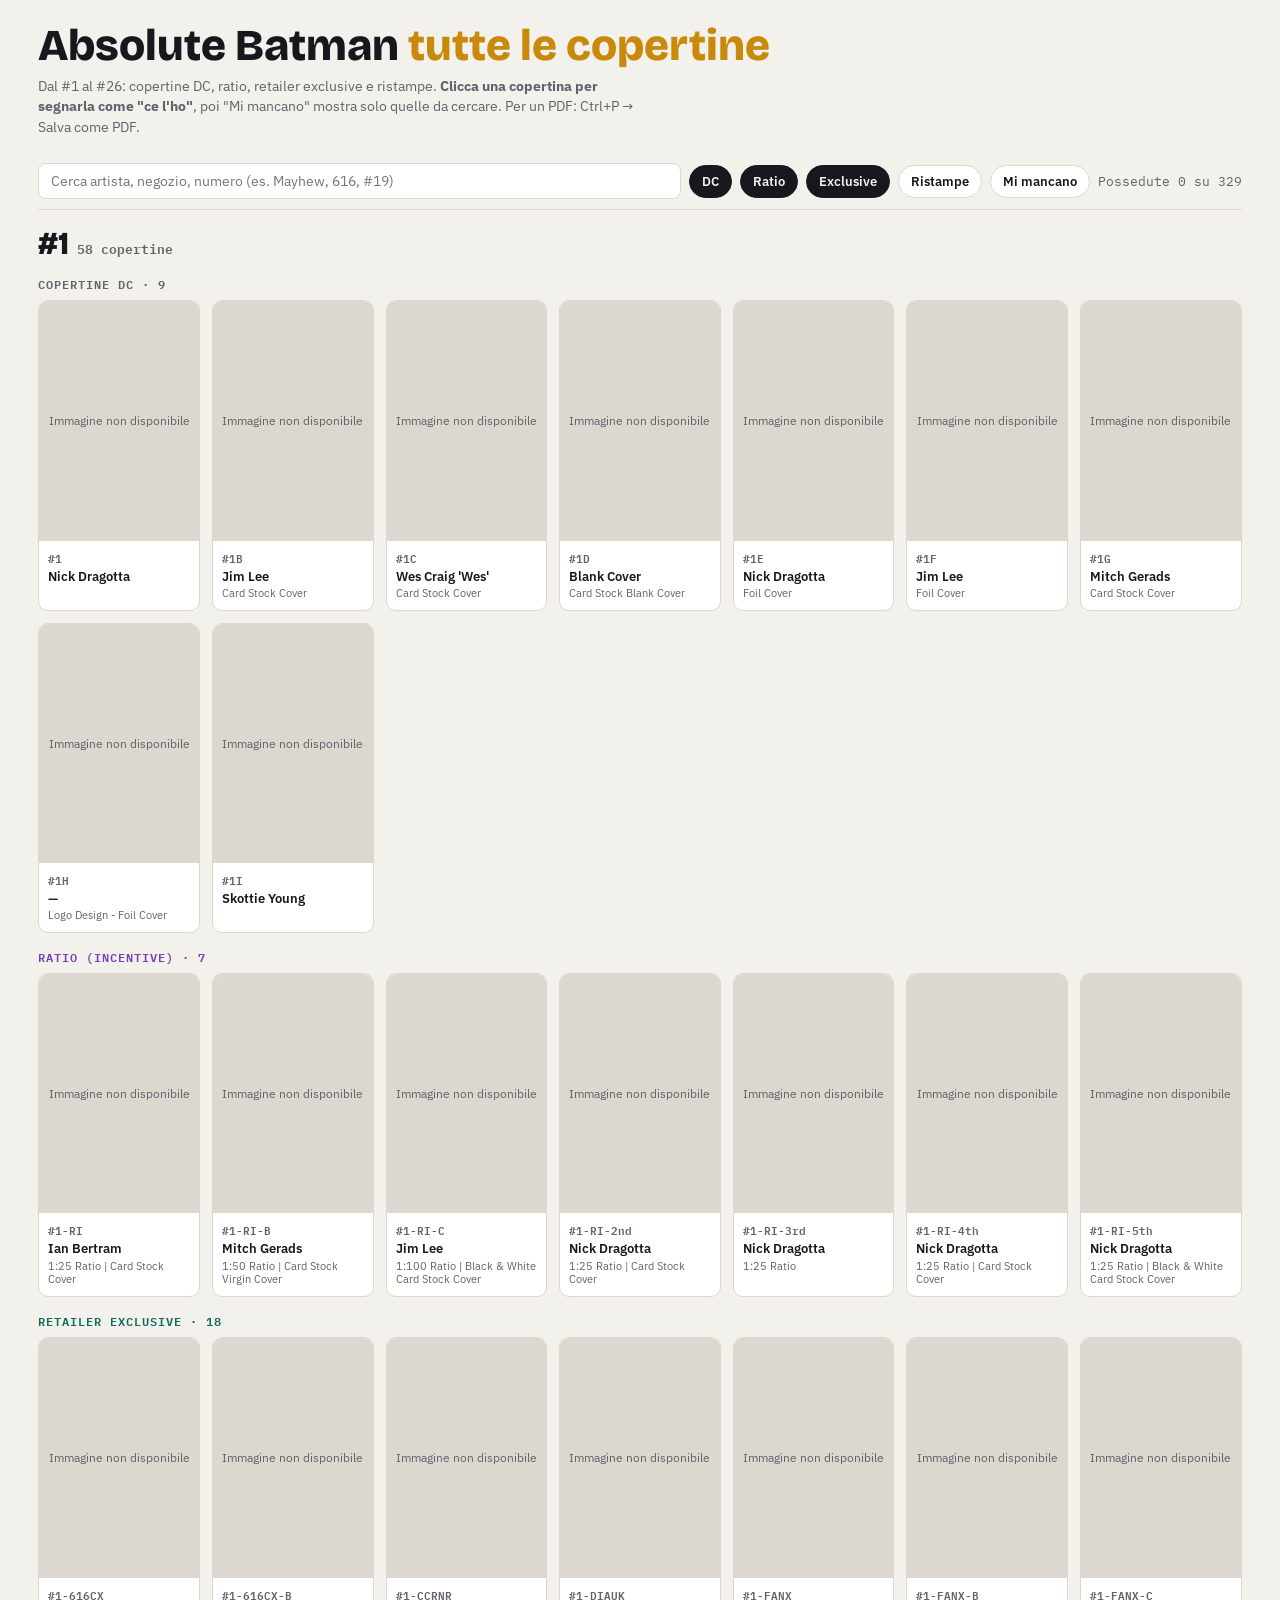
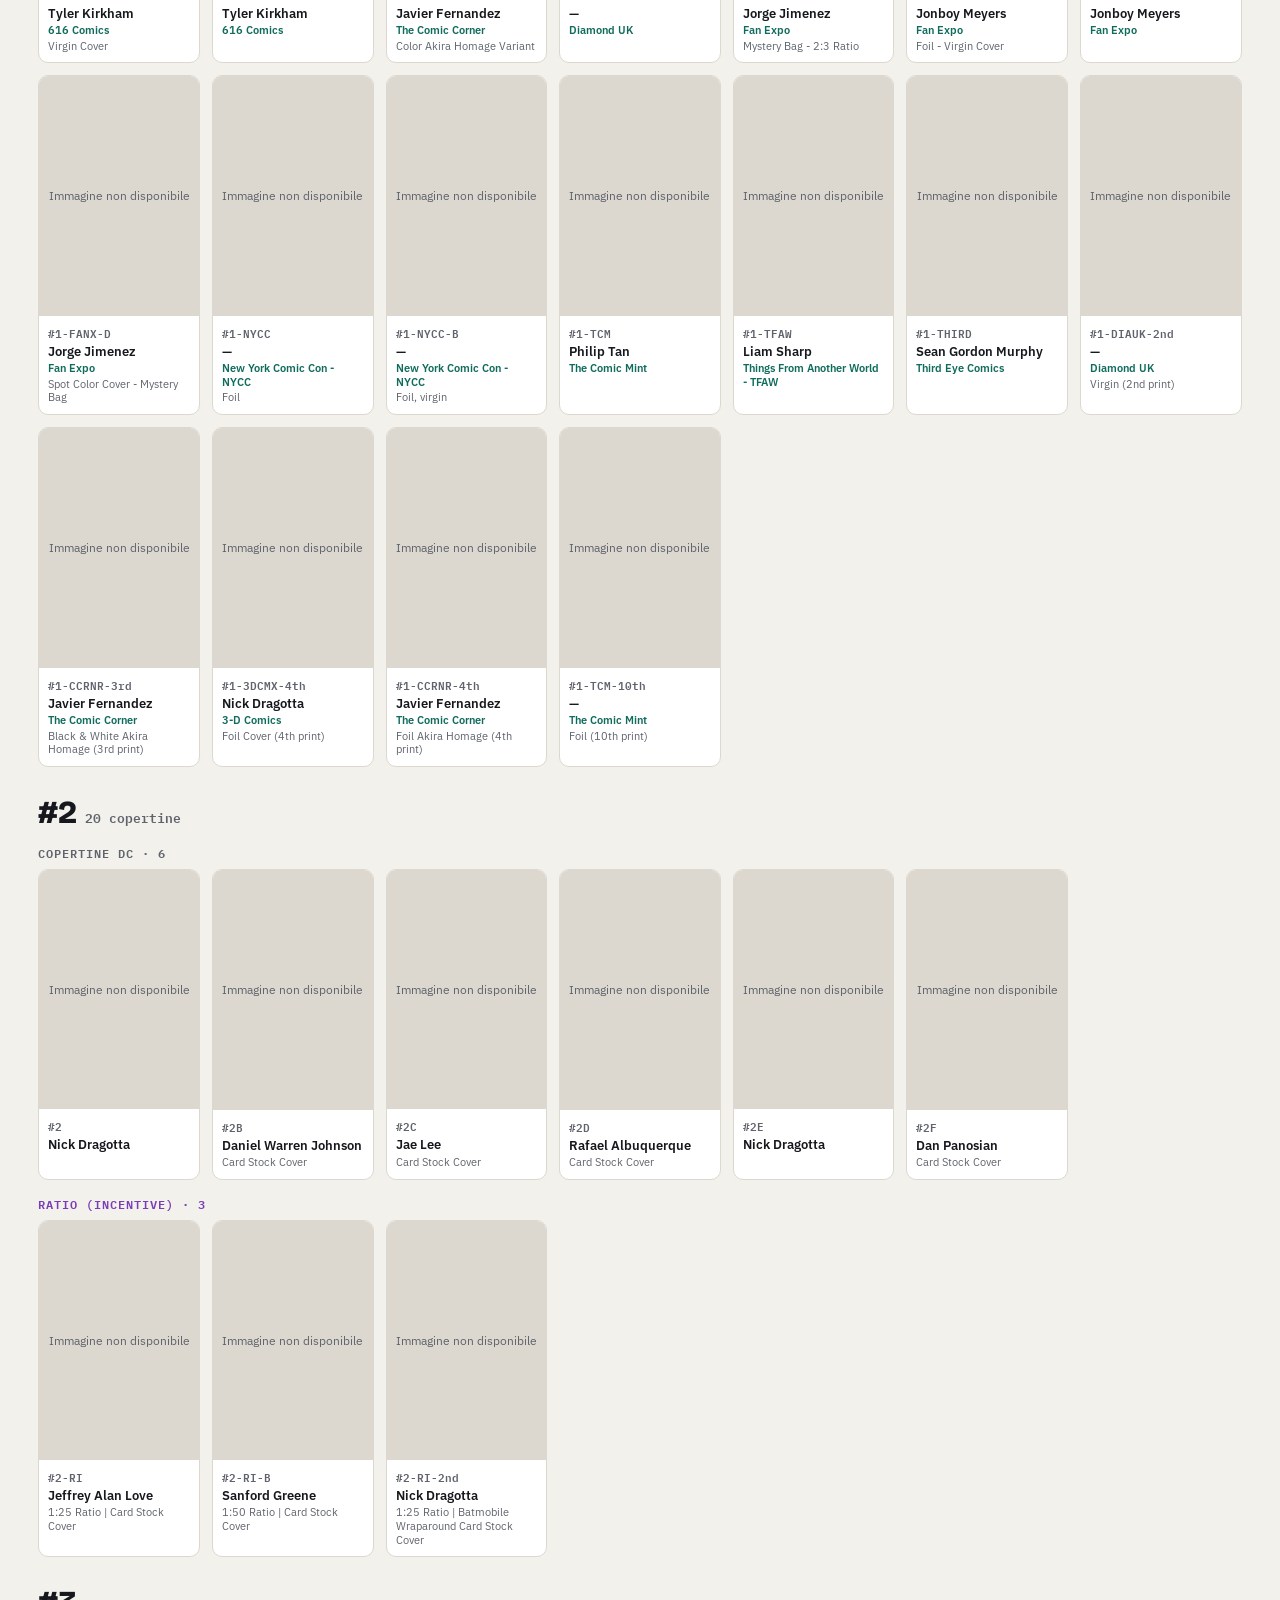
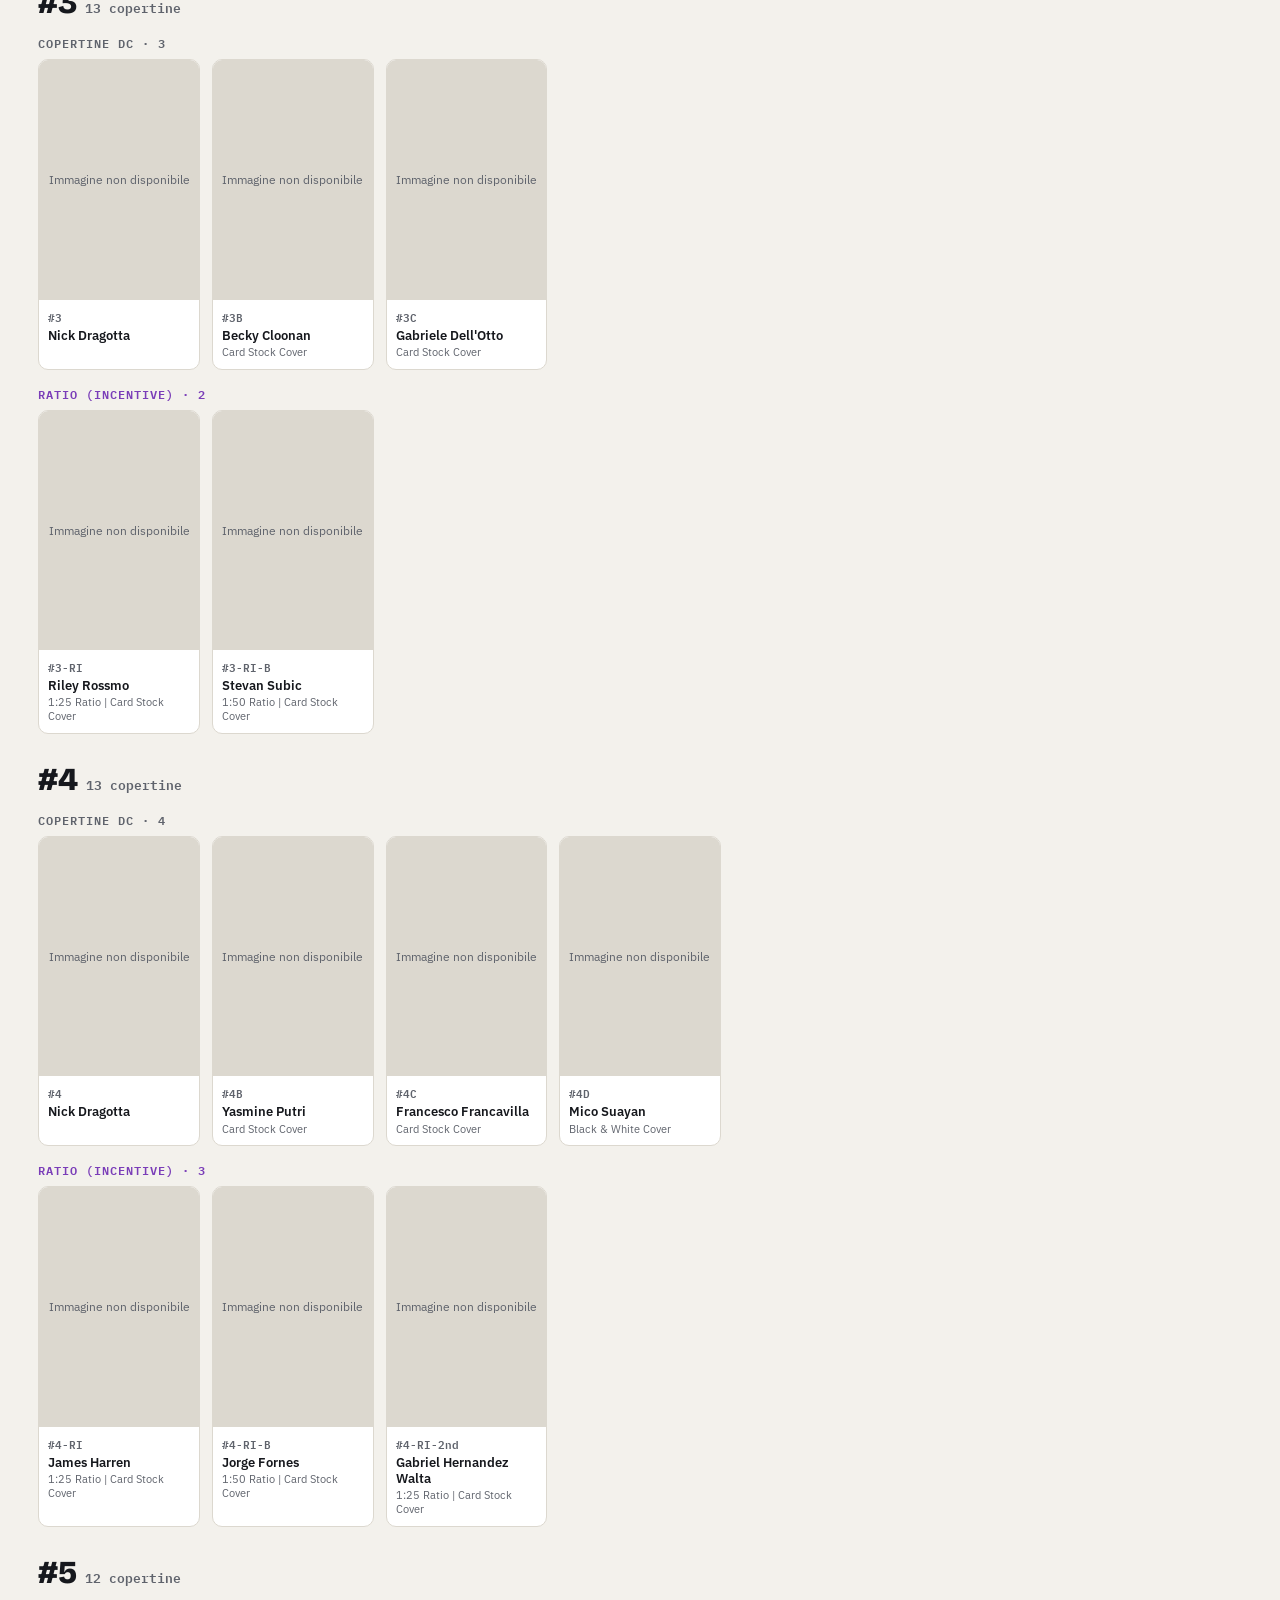
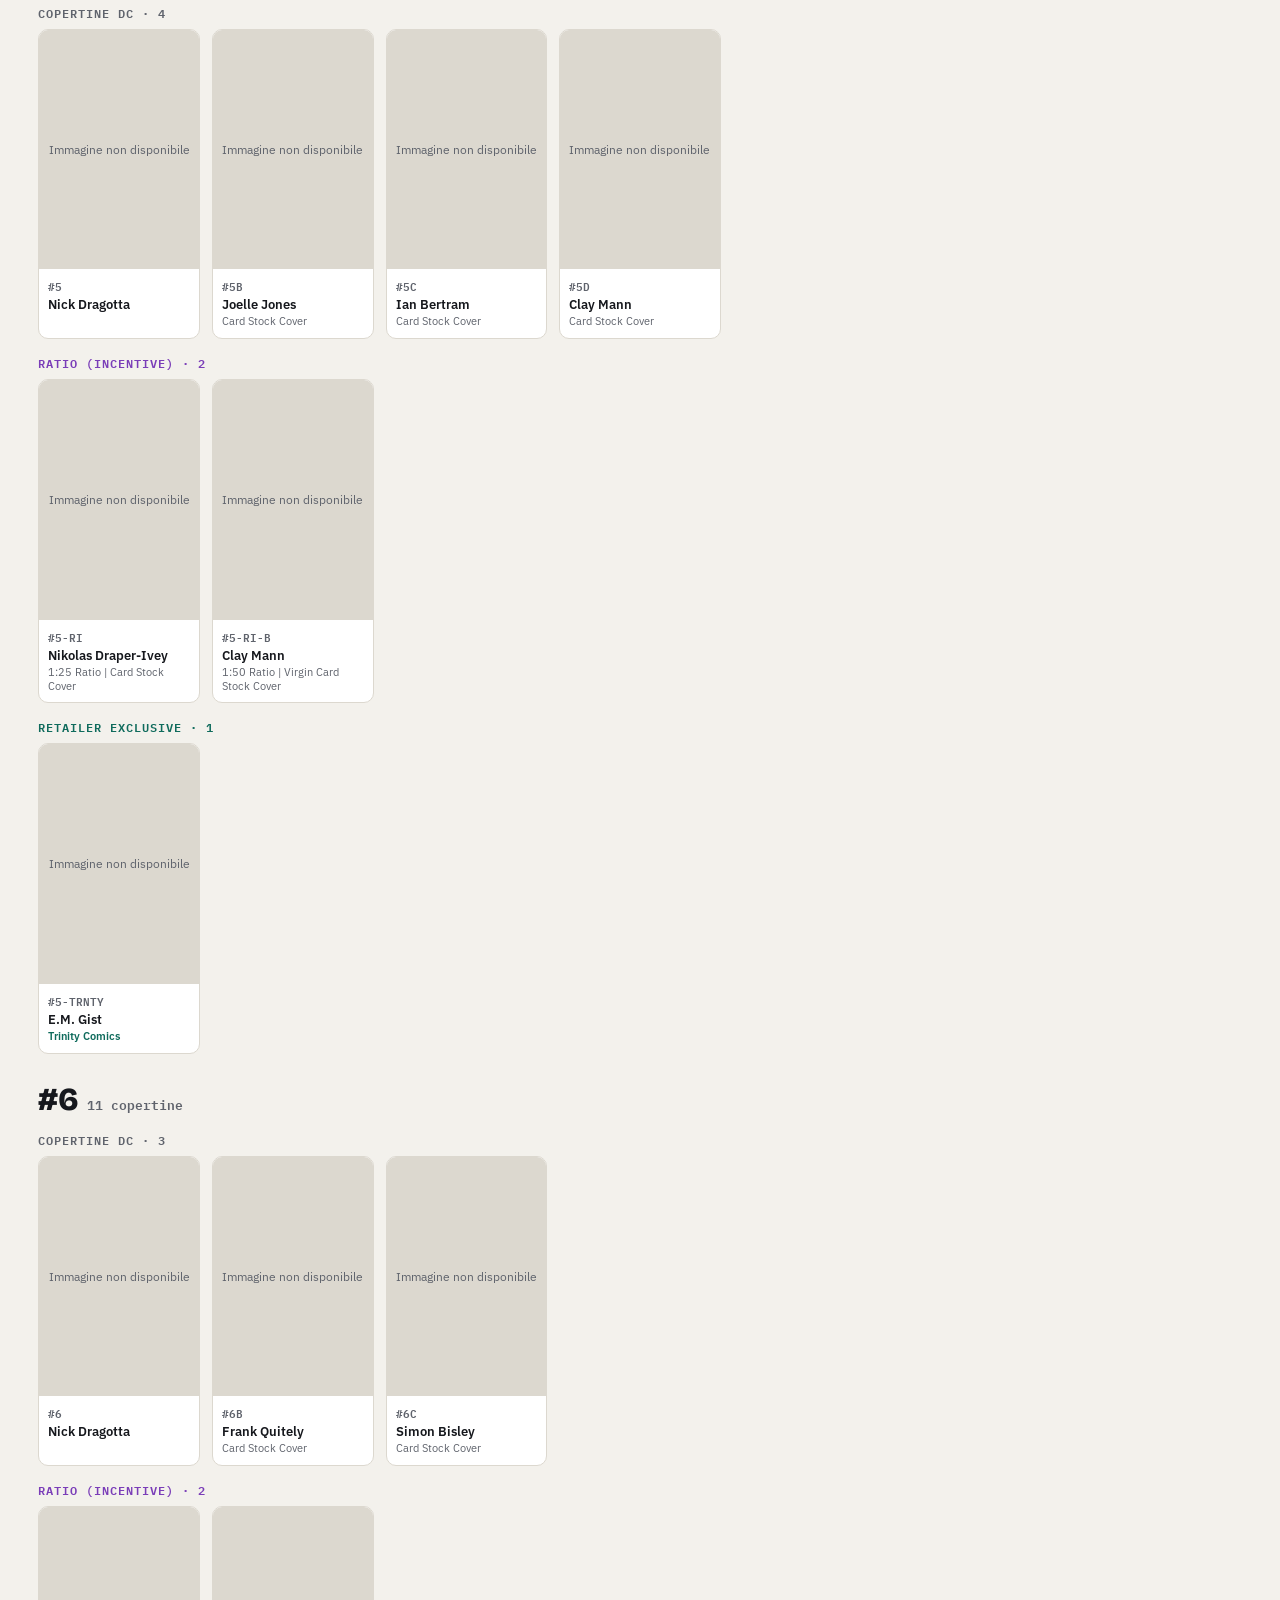
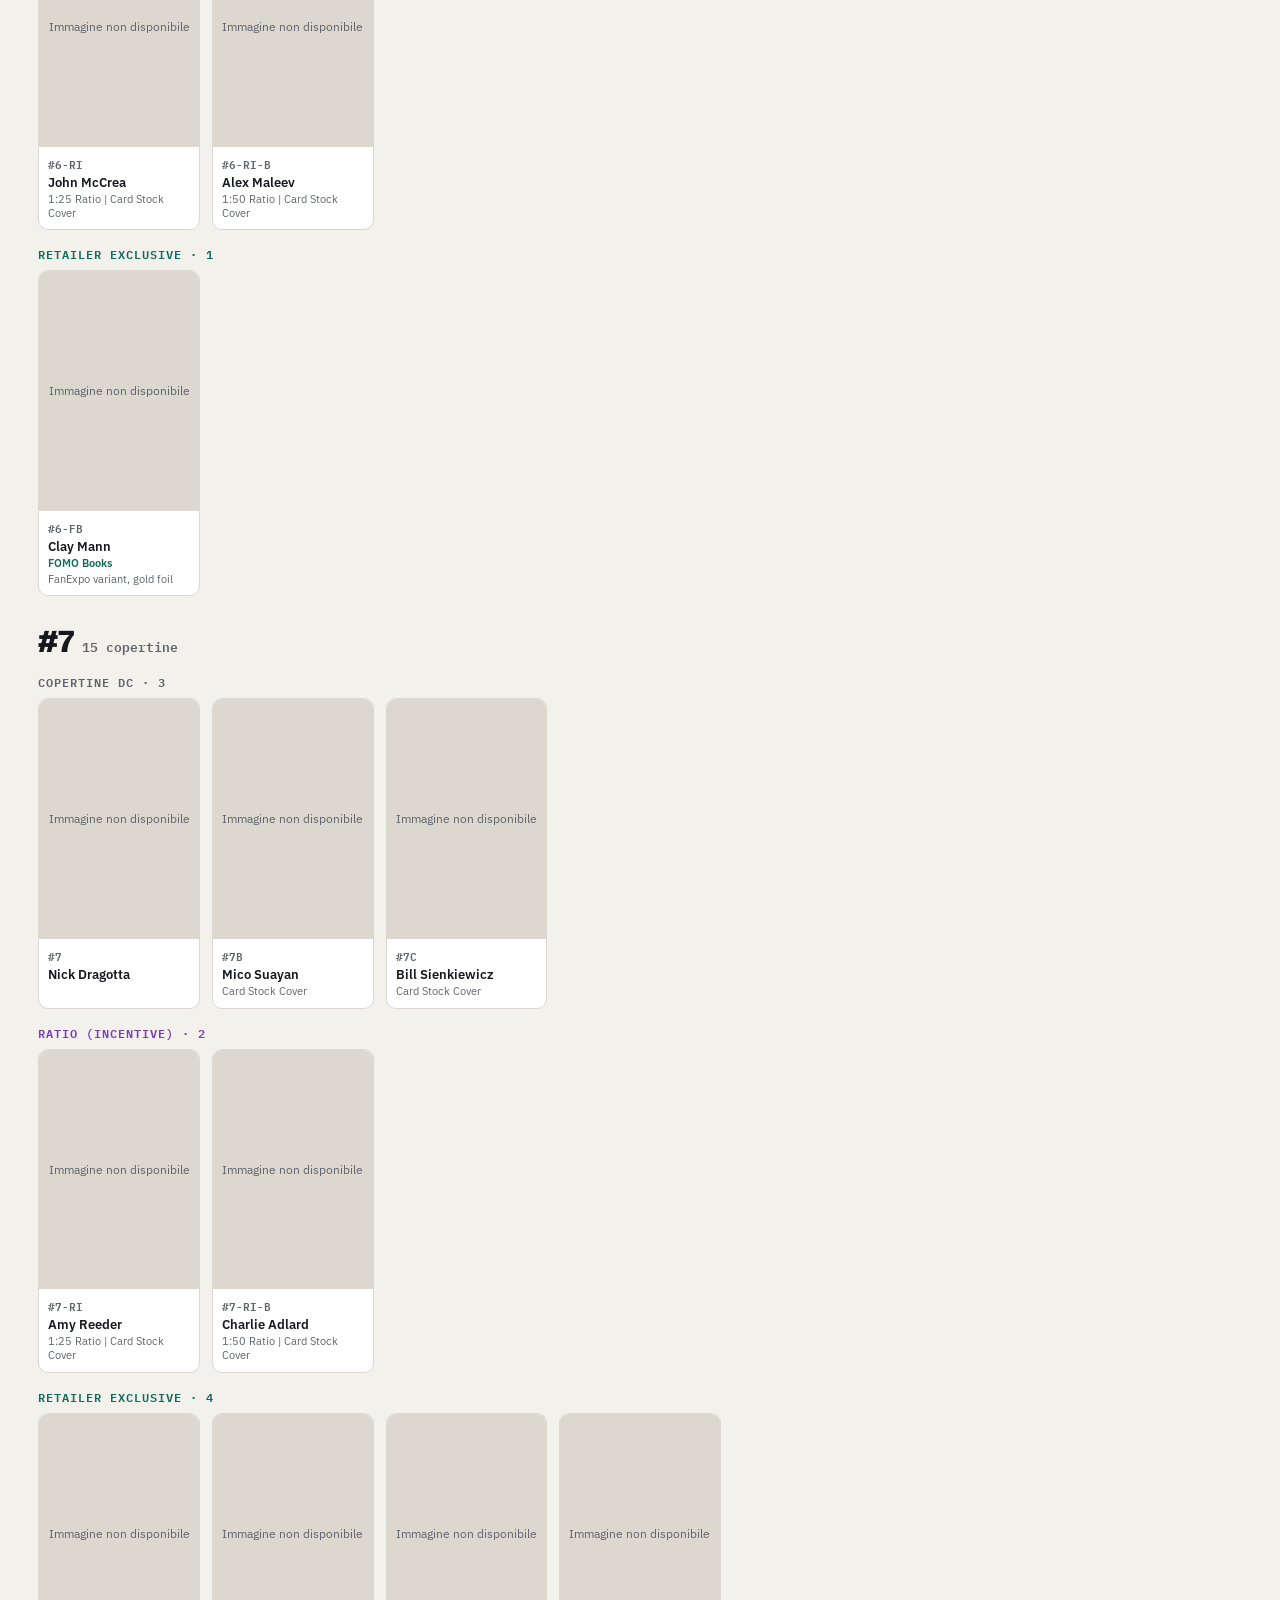
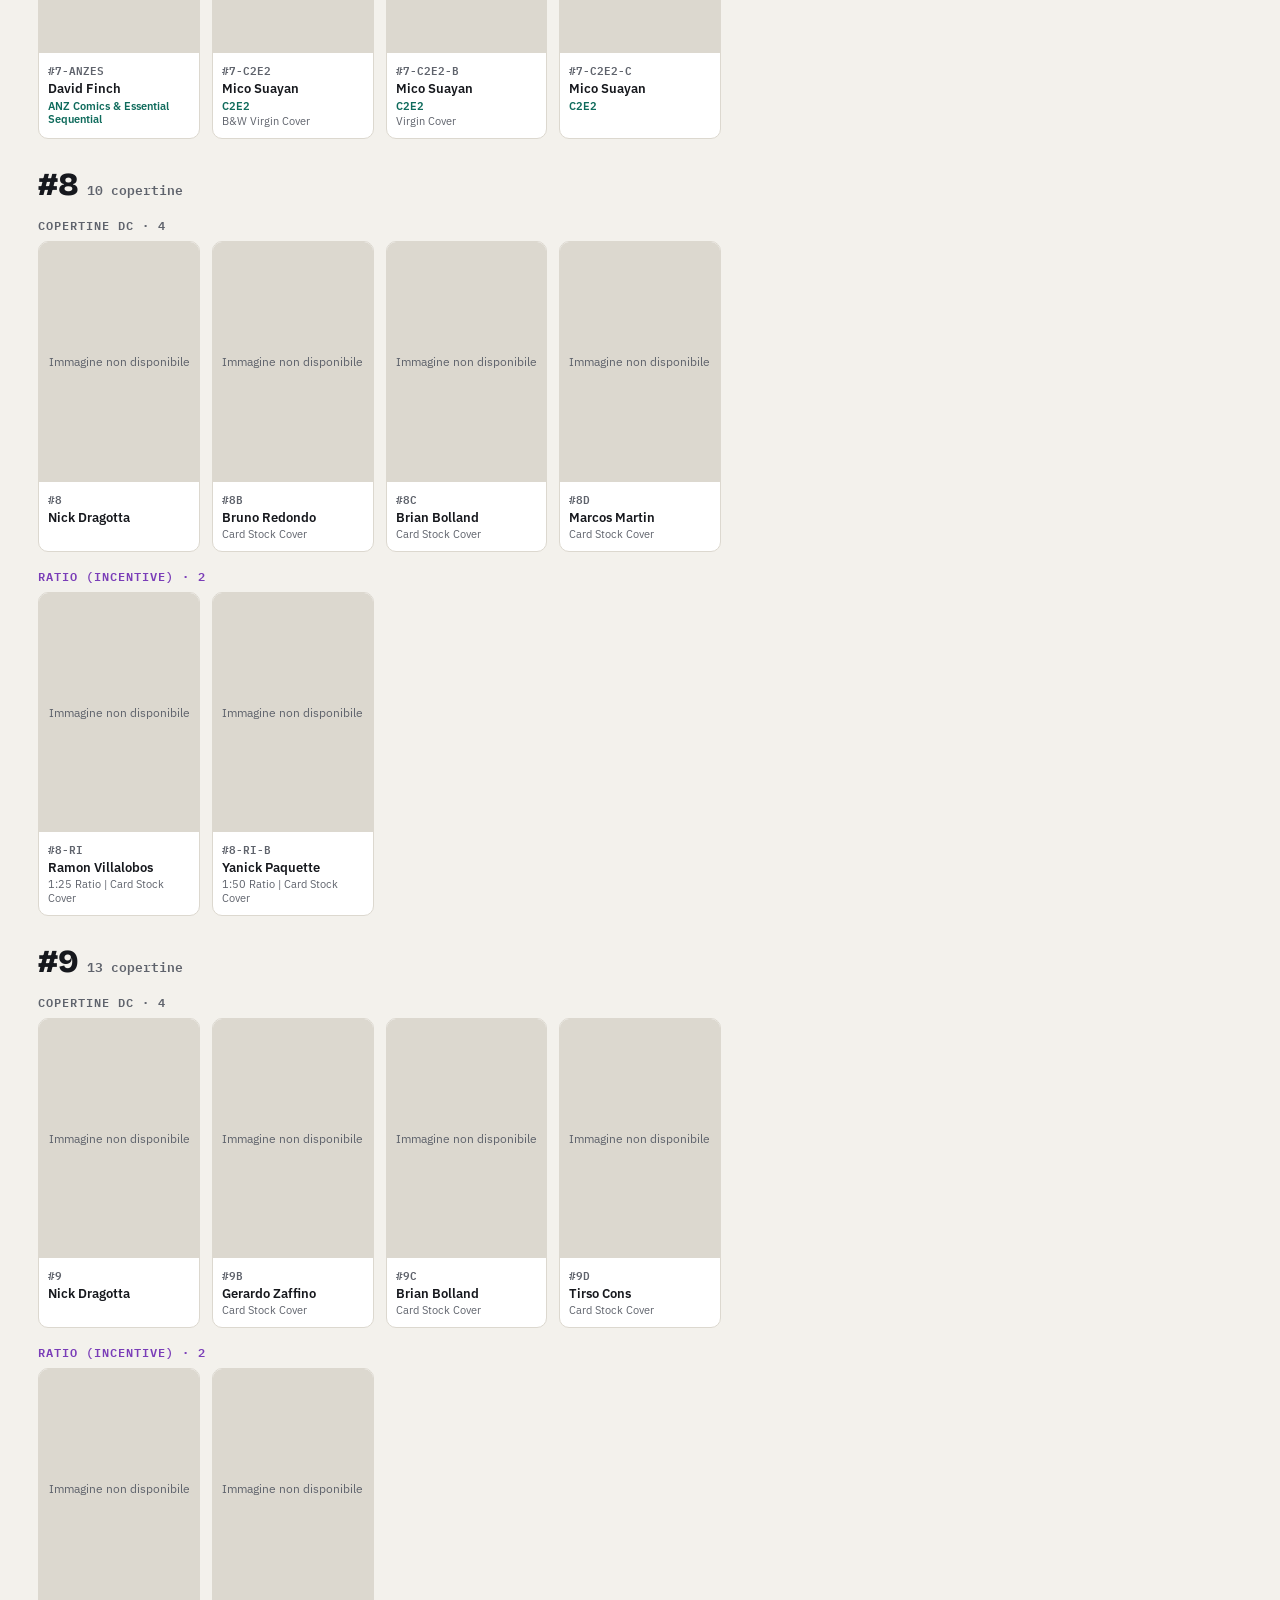
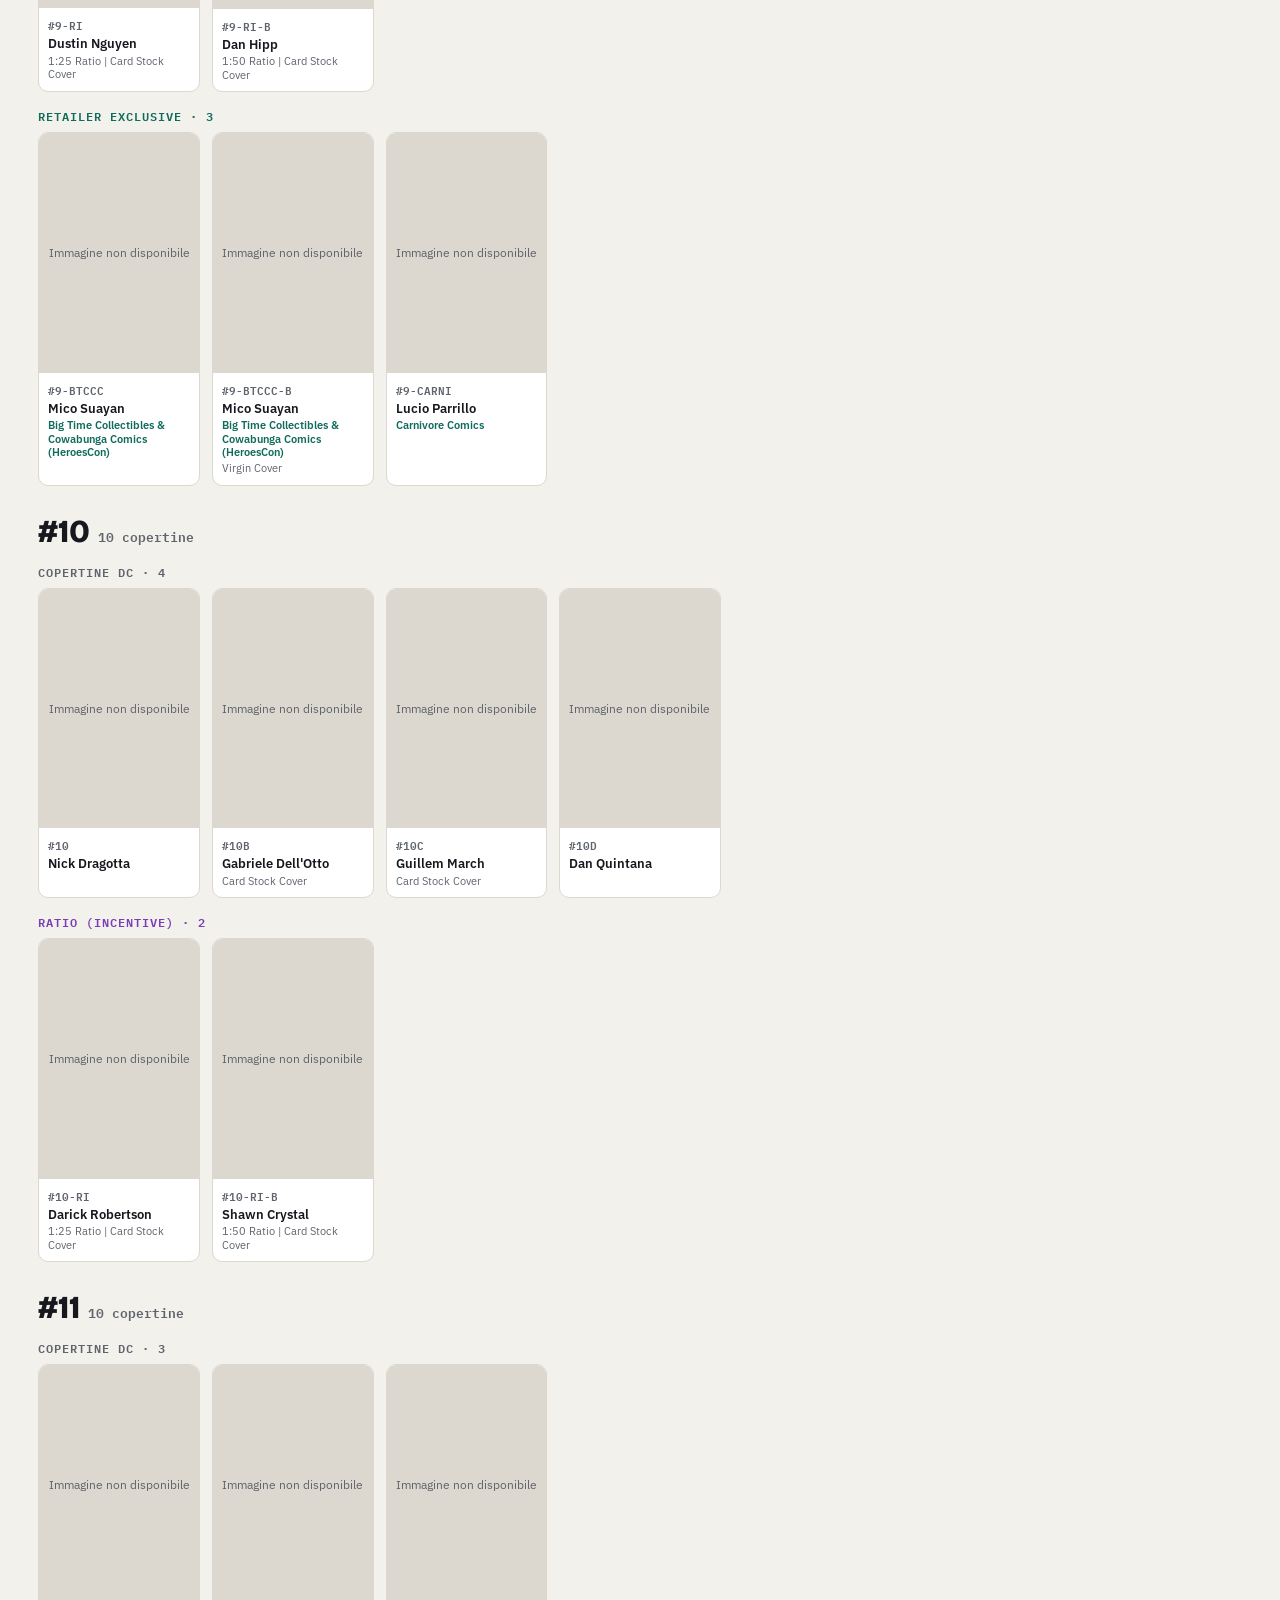
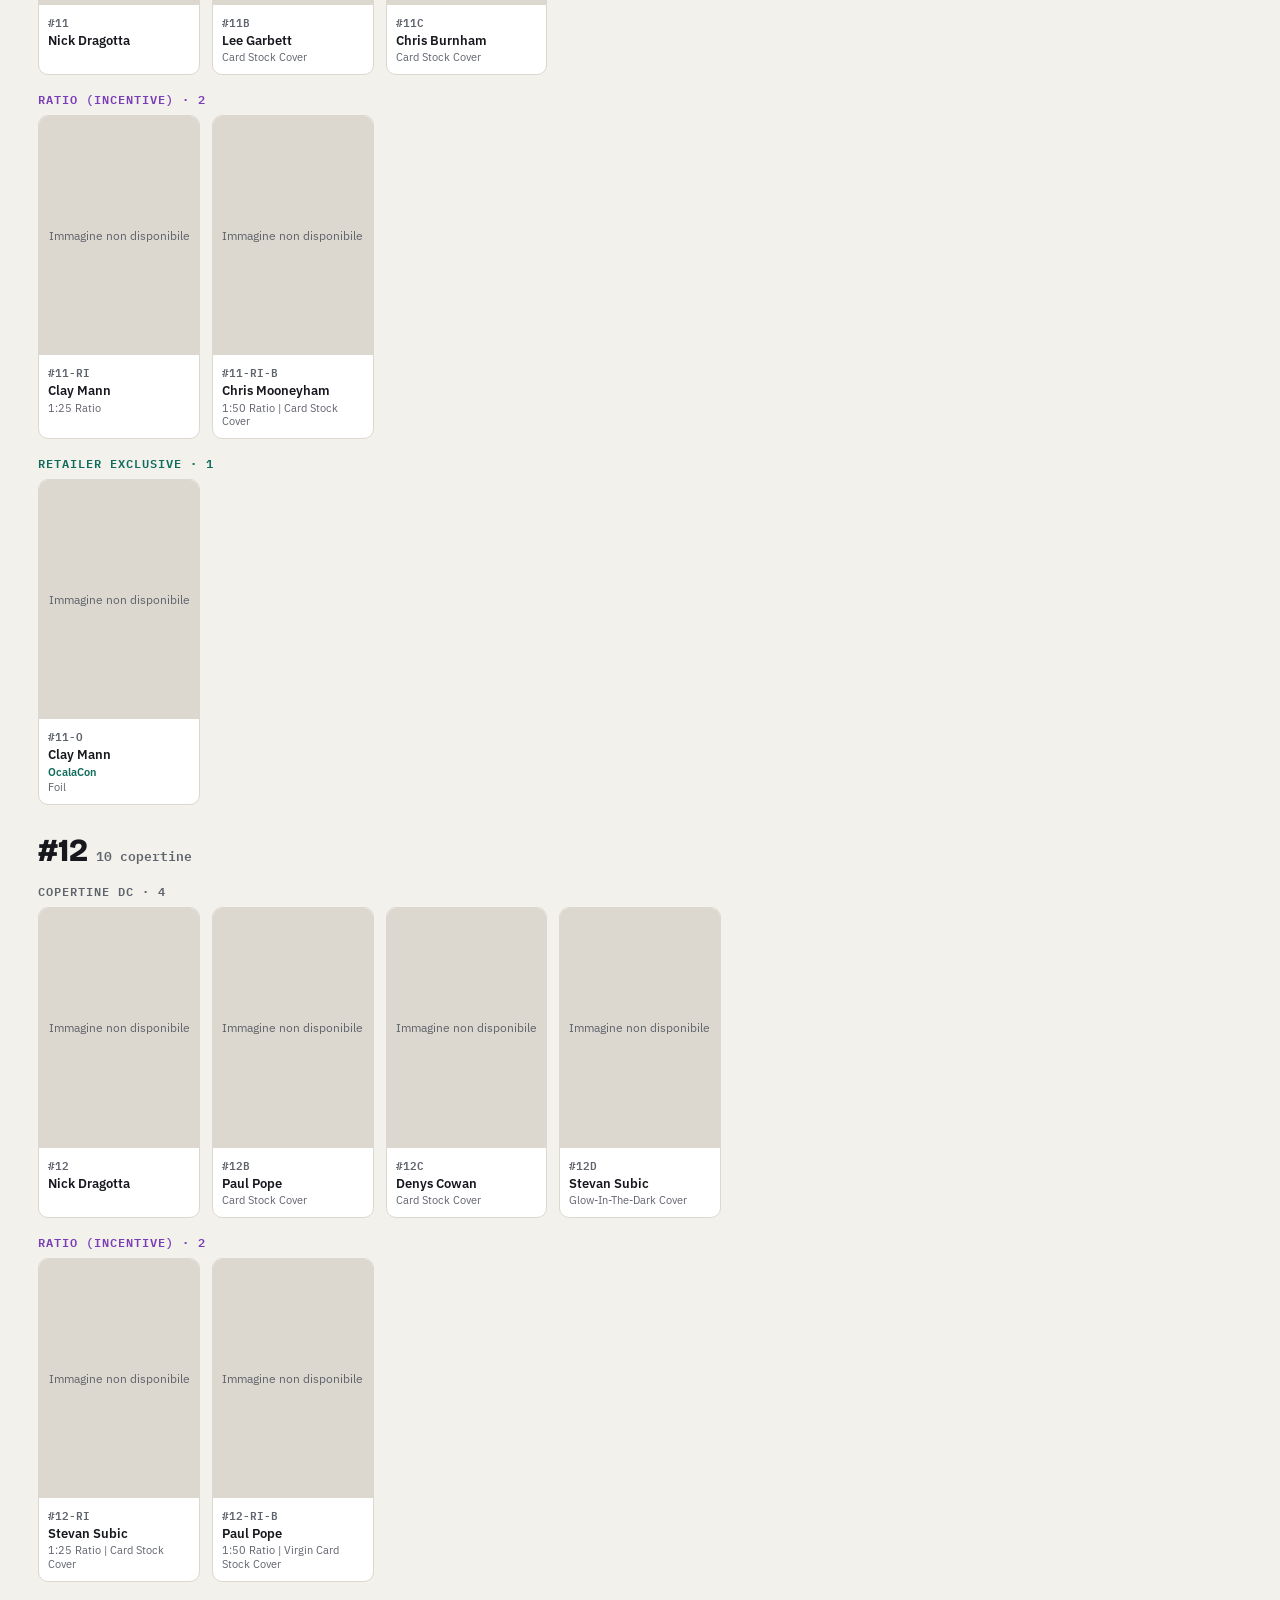
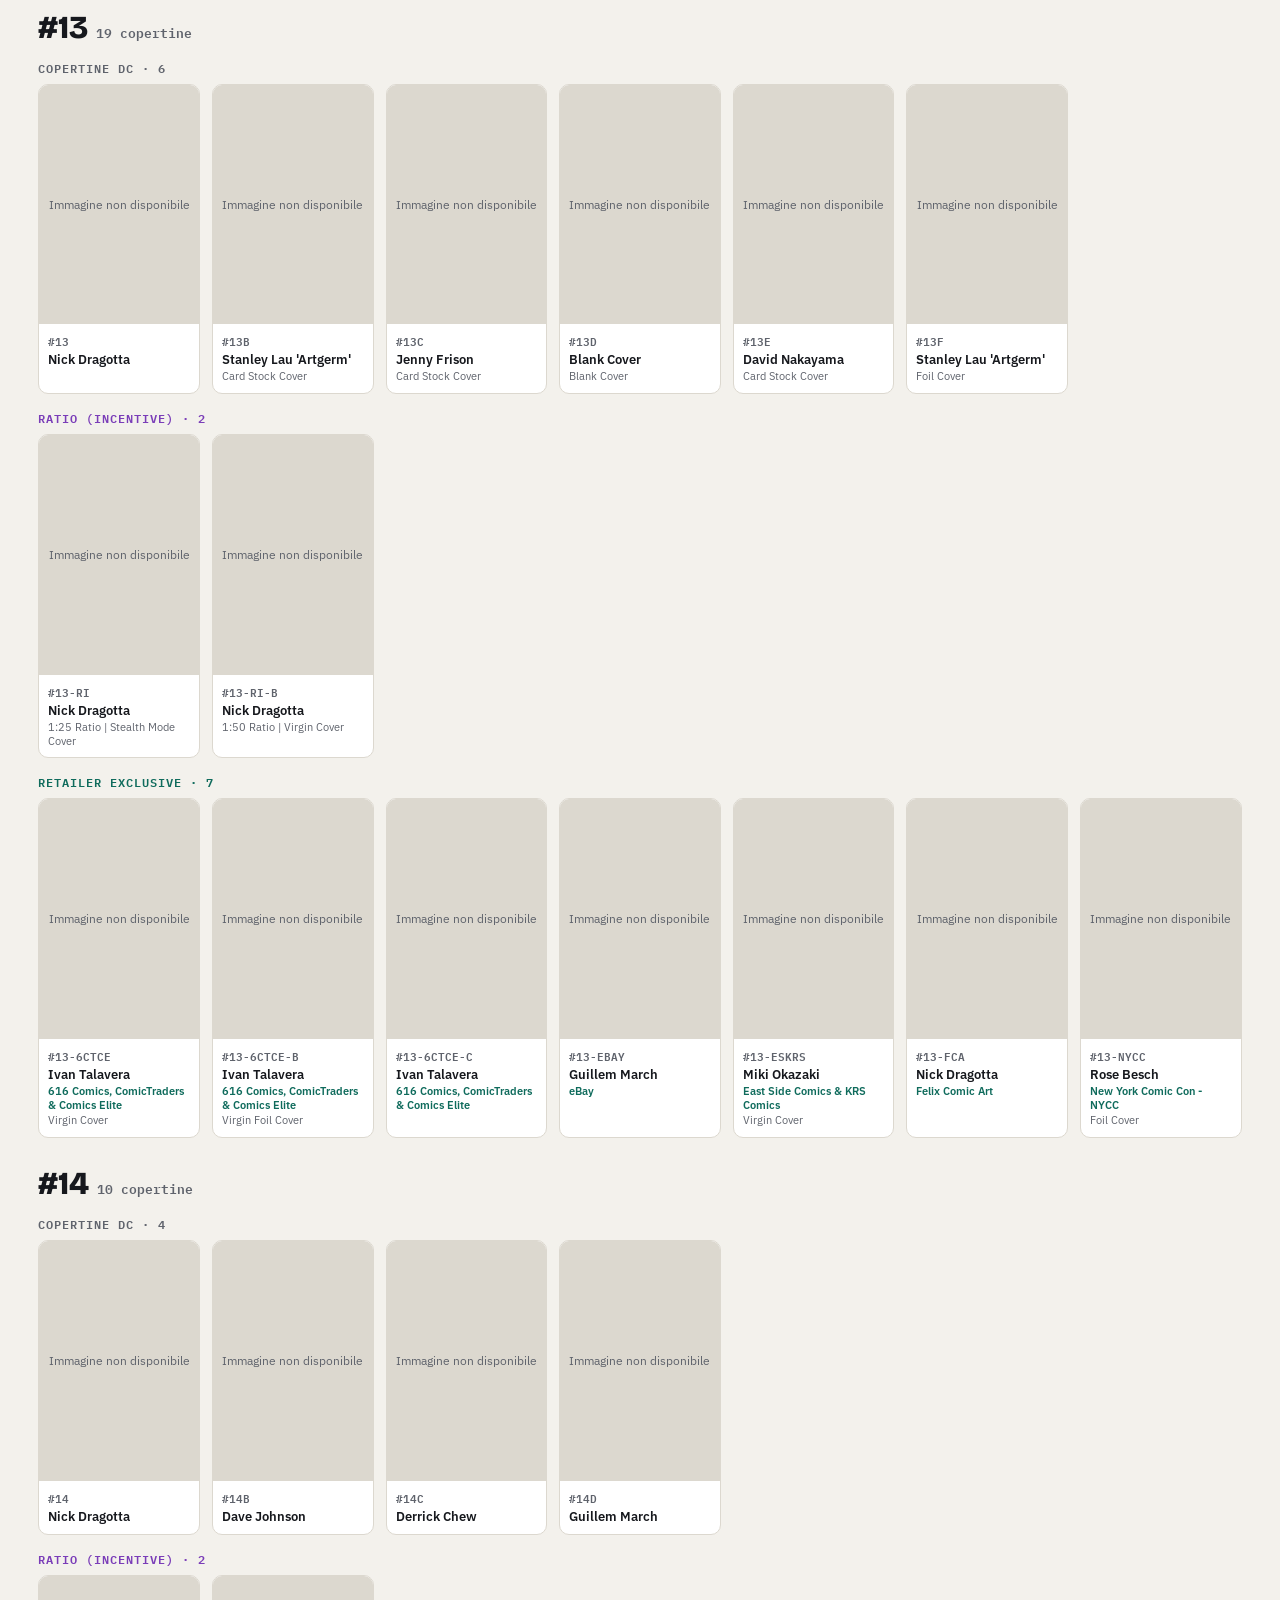
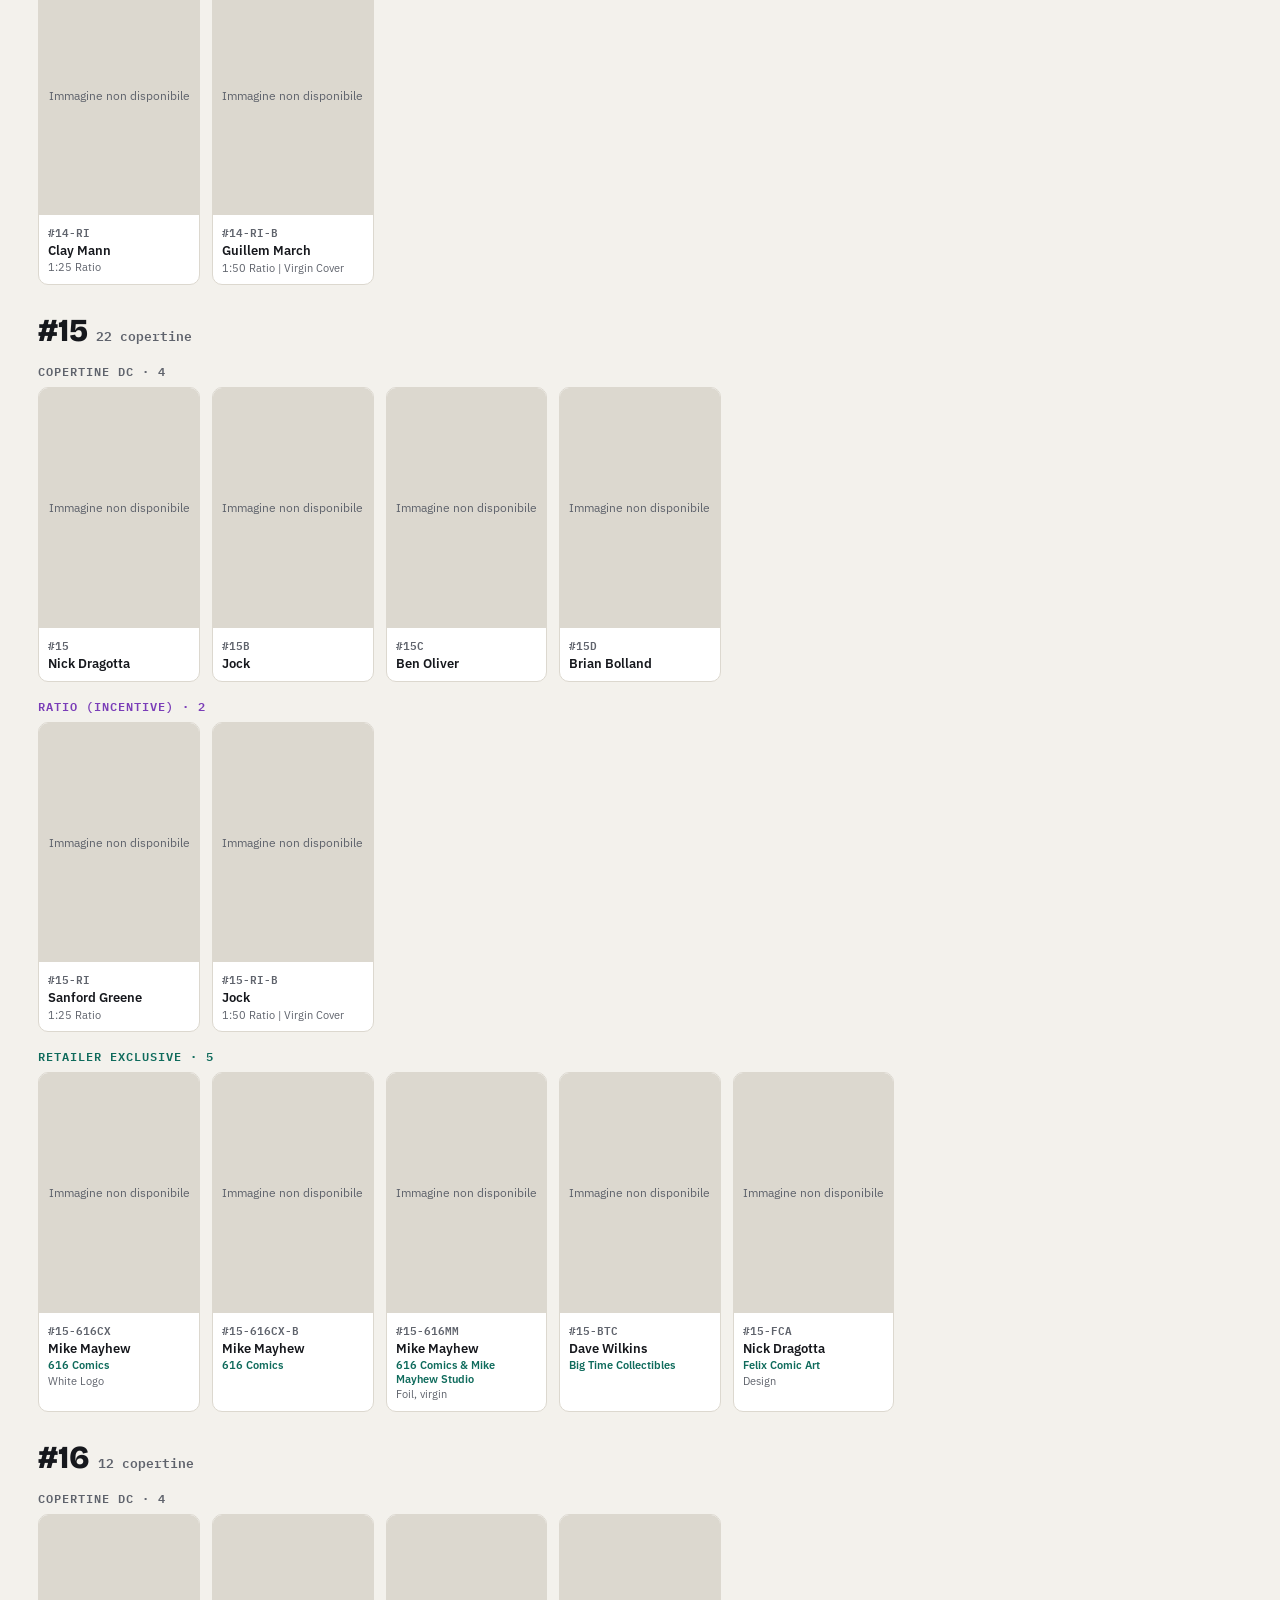
==== absolute-batman/index.html @ 949757ef "Aggiunge checklist copertine Absolute Batman Co-Authored-By: Claude Opus 5.5 <noreply@anthropic.com>" ====
<!doctype html>
<html lang="it">
<head>
<meta charset="utf-8">
<meta name="viewport" content="width=device-width, initial-scale=1">
<meta name="referrer" content="no-referrer">
<meta name="apple-mobile-web-app-capable" content="yes">
<meta name="apple-mobile-web-app-title" content="Absolute Batman">
<title>Absolute Batman – Tutte le copertine</title>
<link rel="stylesheet" href="https://fonts.googleapis.com/css2?family=Bricolage+Grotesque:opsz,wght@12..96,800&family=IBM+Plex+Sans:wght@400;600&family=IBM+Plex+Mono:wght@400;600&display=swap">
<style>
:root{--bg:#f3f1ec;--surface:#fff;--ink:#16181d;--muted:#5f636c;--line:#dcd8cf;--accent:#c98a0b;--ratio:#7a3db8;--excl:#0f6b5c;--ok:#1f8a4c;
 --fd:"Bricolage Grotesque","Arial Black",sans-serif;--fb:"IBM Plex Sans",system-ui,sans-serif;--fm:"IBM Plex Mono",ui-monospace,monospace}
@media (prefers-color-scheme:dark){:root{--bg:#111318;--surface:#1a1d23;--ink:#eceae5;--muted:#9a9ea8;--line:#2b2f37;--accent:#f0b429;--ratio:#c9a3f2;--excl:#5fd0bb;--ok:#4cc985;color-scheme:dark}}
*{box-sizing:border-box}
body{margin:0;background:var(--bg);color:var(--ink);font:14px/1.45 var(--fb);padding:24px max(16px,3vw) 60px}
header,.bar,main,footer{max-width:1280px;margin-left:auto;margin-right:auto}
h1{font:800 clamp(28px,5vw,44px)/1 var(--fd);margin:0 0 8px}
h1 span{color:var(--accent)}
.sub{color:var(--muted);margin:0 0 16px;max-width:75ch}
.bar{position:sticky;top:0;z-index:5;background:var(--bg);padding:10px 0;display:flex;flex-wrap:wrap;gap:8px;align-items:center;border-bottom:1px solid var(--line);margin-bottom:18px}
.bar button{font:600 13px var(--fb);padding:7px 12px;border-radius:999px;border:1px solid var(--line);background:var(--surface);color:var(--ink);cursor:pointer}
.bar button[aria-pressed=true]{background:var(--ink);color:var(--bg);border-color:var(--ink)}
.bar input{flex:1 1 180px;min-width:0;font:inherit;padding:7px 12px;border:1px solid var(--line);border-radius:8px;background:var(--surface);color:var(--ink)}
.bar select{font:inherit;padding:7px 10px;border:1px solid var(--line);border-radius:8px;background:var(--surface);color:var(--ink)}
.prog{margin-left:auto;font:13px var(--fm);color:var(--muted);font-variant-numeric:tabular-nums}
main{display:flex;flex-direction:column;gap:30px}
.issue>h2{margin:0 0 10px;font:800 32px/1 var(--fd)}
.issue>h2 small{font:600 13px var(--fm);color:var(--muted);margin-left:8px}
.grp{margin:14px 0 6px;font:600 12px var(--fm);letter-spacing:.08em;text-transform:uppercase;color:var(--muted)}
.grp.E{color:var(--excl)}.grp.R{color:var(--ratio)}
.grid{display:grid;grid-template-columns:repeat(auto-fill,minmax(140px,1fr));gap:12px}
.card{background:var(--surface);border:1px solid var(--line);border-radius:10px;overflow:hidden;display:flex;flex-direction:column;cursor:pointer;position:relative}
.card .img{aspect-ratio:2/3;background:var(--line);display:flex;align-items:center;justify-content:center;color:var(--muted);font-size:12px;text-align:center;padding:6px}
.card .img img{width:100%;height:100%;object-fit:cover;display:block}
.card .img:has(img){padding:0}
.cap{padding:7px 9px 9px;display:flex;flex-direction:column;gap:2px}
.code{font:600 11px var(--fm);color:var(--muted)}
.a{font-weight:600;font-size:13px;line-height:1.25}
.s{font-size:11px;color:var(--excl);font-weight:600;line-height:1.25}
.k{font-size:11px;color:var(--muted);line-height:1.25}
.card.own{outline:3px solid var(--ok);outline-offset:-3px}
.card.own::after{content:"✓ CE L'HO";position:absolute;top:8px;left:8px;background:var(--ok);color:#fff;font:600 10px var(--fm);padding:3px 6px;border-radius:4px}
.hide{display:none!important}
footer{margin-top:30px;color:var(--muted);font-size:12px}
@media print{:root{--bg:#fff;--surface:#fff;--ink:#000;--muted:#555;--line:#ccc}.bar{display:none}.grid{grid-template-columns:repeat(6,1fr)}.card{break-inside:avoid}}
</style>
</head>
<body>
<header>
 <h1>Absolute Batman <span>tutte le copertine</span></h1>
 <p class="sub">Dal #1 al #26: copertine DC, ratio, retailer exclusive e ristampe. <b>Clicca una copertina per segnarla come "ce l'ho"</b>, poi "Mi mancano" mostra solo quelle da cercare. Per un PDF: Ctrl+P → Salva come PDF.</p>
</header>
<div class="bar">
 <input id="q" type="search" placeholder="Cerca artista, negozio, numero (es. Mayhew, 616, #19)">
 <button data-g="D" aria-pressed="true">DC</button>
 <button data-g="R" aria-pressed="true">Ratio</button>
 <button data-g="E" aria-pressed="true">Exclusive</button>
 <button data-g="P" aria-pressed="false">Ristampe</button>
 <button id="fm" aria-pressed="false">Mi mancano</button>
 <span class="prog" id="prog"></span>
</div>
<main id="list"></main>
<footer>Fonte: ComicsPriceGuide.com (immagini e dati, #1–#25) e Comicade (#26). Aggiornato al 13 novembre 2026. Le immagini si caricano da internet. Il database non è completo: alcune exclusive recenti (soprattutto #23–#25) non sono ancora catalogate.</footer>
<script>
// [numero, codice, gruppo D/R/E/P, tipo, artista, negozio, immagine]
const D=[[1, "1", "D", "", "Nick Dragotta", "", "https://www.comicspriceguide.com/image/piqqmt/piwpmpr"], [1, "1B", "D", "Card Stock Cover", "Jim Lee", "", "https://www.comicspriceguide.com/image/piqqmt/piwpmpt"], [1, "1C", "D", "Card Stock Cover", "Wes Craig 'Wes'", "", "https://www.comicspriceguide.com/image/piqqmt/piwpmpu"], [1, "1D", "D", "Card Stock Blank Cover", "Blank Cover", "", "https://www.comicspriceguide.com/image/piqqmt/piwpmsp"], [1, "1E", "D", "Foil Cover", "Nick Dragotta", "", "https://www.comicspriceguide.com/image/piqqmt/piwpmsr"], [1, "1F", "D", "Foil Cover", "Jim Lee", "", "https://www.comicspriceguide.com/image/piqqmt/piwpmss"], [1, "1G", "D", "Card Stock Cover", "Mitch Gerads", "", "https://www.comicspriceguide.com/image/piqqmt/piwpmpw"], [1, "1H", "D", "Logo Design - Foil Cover", "", "", "https://www.comicspriceguide.com/image/piqqmt/piwpmpv"], [1, "1I", "D", "", "Skottie Young", "", "https://www.comicspriceguide.com/image/piqqmt/pnpyhpt"], [1, "1-2nd", "P", "", "Nick Dragotta", "", "https://www.comicspriceguide.com/image/piqqmt/piwrmpx"], [1, "1-2nd-B", "P", "Card Stock Cover", "Mike Deodato Jr.", "", "https://www.comicspriceguide.com/image/piqqmt/piwrmsq"], [1, "1-2nd-C", "P", "Foil Cover", "Nick Dragotta", "", "https://www.comicspriceguide.com/image/piqqmt/piwrmsp"], [1, "1-3rd", "P", "", "Nick Dragotta", "", "https://www.comicspriceguide.com/image/piqqmt/piwwotp"], [1, "1-3rd-B", "P", "Card Stock Cover", "Jerome Opena", "", "https://www.comicspriceguide.com/image/piqqmt/piwwots"], [1, "1-3rd-C", "P", "Foil Cover", "Nick Dragotta", "", "https://www.comicspriceguide.com/image/piqqmt/piwwotr"], [1, "1-4th", "P", "", "Nick Dragotta", "", "https://www.comicspriceguide.com/image/piqqmt/piwyovr"], [1, "1-4th-B", "P", "Card Stock Cover", "Simone Di Meo", "", "https://www.comicspriceguide.com/image/piqqmt/piwyovu"], [1, "1-4th-C", "P", "Blank Card Stock Cover", "Blank Cover", "", "https://www.comicspriceguide.com/image/piqqmt/piwyovt"], [1, "1-4th-D", "P", "Foil Cover", "Nick Dragotta", "", "https://www.comicspriceguide.com/image/piqqmt/piwyovw"], [1, "1-5th", "P", "", "Jim Lee", "", "https://www.comicspriceguide.com/image/piqqmt/pivqhpy"], [1, "1-6th", "P", "", "Nick Dragotta", "", "https://www.comicspriceguide.com/image/piqqmt/pivvjqq"], [1, "1-6th-B", "P", "Card Stock Cover", "Dan Mora", "", "https://www.comicspriceguide.com/image/piqqmt/pivvjqp"], [1, "1-6th-C", "P", "Foil Cover", "Dan Mora", "", "https://www.comicspriceguide.com/image/piqqmt/pivvjqs"], [1, "1-7th", "P", "", "Nick Dragotta", "", "https://www.comicspriceguide.com/image/piqqmt/piypbpp"], [1, "1-7th-B", "P", "Connecting Card Stock Cover", "Mark Spears", "", "https://www.comicspriceguide.com/image/piqqmt/piypbps"], [1, "1-7th-C", "P", "Connecting Foil Cover", "Mark Spears", "", "https://www.comicspriceguide.com/image/piqqmt/piypbpr"], [1, "1-8th", "P", "", "Jae Lee", "", "https://www.comicspriceguide.com/image/piqqmt/piyykqt"], [1, "1-9th", "P", "", "Nick Dragotta", "", "https://www.comicspriceguide.com/image/piqqmt/pixsntp"], [1, "1-10th", "P", "", "Nick Dragotta", "", "https://www.comicspriceguide.com/image/piqqmt/pnqpixt"], [1, "1-10th-B", "P", "", "InHyuk Lee", "", "https://www.comicspriceguide.com/image/piqqmt/pnqpixw"], [1, "1-10th-C", "P", "Foil Cover", "InHyuk Lee", "", "https://www.comicspriceguide.com/image/piqqmt/pnqpixv"], [1, "1-11th", "P", "", "Nick Dragotta", "", "https://www.comicspriceguide.com/image/piqqmt/pnqubpr"], [1, "1-12th", "P", "", "Nick Dragotta", "", "https://www.comicspriceguide.com/image/piqqmt/pnpycyq"], [1, "1-RI", "R", "1:25 Ratio | Card Stock Cover", "Ian Bertram", "", "https://www.comicspriceguide.com/image/piqqmt/piwpmpy"], [1, "1-RI-B", "R", "1:50 Ratio | Card Stock Virgin Cover", "Mitch Gerads", "", "https://www.comicspriceguide.com/image/piqqmt/piwpmpx"], [1, "1-RI-C", "R", "1:100 Ratio | Black & White Card Stock Cover", "Jim Lee", "", "https://www.comicspriceguide.com/image/piqqmt/piwpmsq"], [1, "1-RI-2nd", "R", "1:25 Ratio | Card Stock Cover", "Nick Dragotta", "", "https://www.comicspriceguide.com/image/piqqmt/piwrmss"], [1, "1-RI-3rd", "R", "1:25 Ratio", "Nick Dragotta", "", "https://www.comicspriceguide.com/image/piqqmt/piwwjvs"], [1, "1-RI-4th", "R", "1:25 Ratio | Card Stock Cover", "Nick Dragotta", "", "https://www.comicspriceguide.com/image/piqqmt/piwyovv"], [1, "1-RI-5th", "R", "1:25 Ratio | Black & White Card Stock Cover", "Nick Dragotta", "", "https://www.comicspriceguide.com/image/piqqmt/pivqhpx"], [1, "1-616CX", "E", "Virgin Cover", "Tyler Kirkham", "616 Comics", "https://www.comicspriceguide.com/image/piqqmt/piwwjvr"], [1, "1-616CX-B", "E", "", "Tyler Kirkham", "616 Comics", "https://www.comicspriceguide.com/image/piqqmt/piwtnvs"], [1, "1-CCRNR", "E", "Color Akira Homage Variant", "Javier Fernandez", "The Comic Corner", "https://www.comicspriceguide.com/image/piqqmt/pivposy"], [1, "1-DIAUK", "E", "", "", "Diamond UK", "https://www.comicspriceguide.com/image/piqqmt/pnsxnyt"], [1, "1-FANX", "E", "Mystery Bag - 2:3 Ratio", "Jorge Jimenez", "Fan Expo", "https://www.comicspriceguide.com/image/piqqmt/piyplvq"], [1, "1-FANX-B", "E", "Foil - Virgin Cover", "Jonboy Meyers", "Fan Expo", "https://www.comicspriceguide.com/image/piqqmt/piyslqs"], [1, "1-FANX-C", "E", "", "Jonboy Meyers", "Fan Expo", "https://www.comicspriceguide.com/image/piqqmt/piyslqr"], [1, "1-FANX-D", "E", "Spot Color Cover - Mystery Bag", "Jorge Jimenez", "Fan Expo", "https://www.comicspriceguide.com/image/piqqmt/piyplvp"], [1, "1-NYCC", "E", "Foil", "", "New York Comic Con - NYCC", "https://www.comicspriceguide.com/image/piqqmt/pnsxnyr"], [1, "1-NYCC-B", "E", "Foil, virgin", "", "New York Comic Con - NYCC", "https://www.comicspriceguide.com/image/piqqmt/pnsxnyu"], [1, "1-TCM", "E", "", "Philip Tan", "The Comic Mint", "https://www.comicspriceguide.com/image/piqqmt/piwwjvq"], [1, "1-TFAW", "E", "", "Liam Sharp", "Things From Another World - TFAW", "https://www.comicspriceguide.com/image/piqqmt/piwrctv"], [1, "1-THIRD", "E", "", "Sean Gordon Murphy", "Third Eye Comics", "https://www.comicspriceguide.com/image/piqqmt/pnpybxy"], [1, "1-DIAUK-2nd", "E", "Virgin (2nd print)", "", "Diamond UK", "https://www.comicspriceguide.com/image/piqqmt/pnsxnyw"], [1, "1-CCRNR-3rd", "E", "Black & White Akira Homage (3rd print)", "Javier Fernandez", "The Comic Corner", "https://www.comicspriceguide.com/image/piqqmt/pivposw"], [1, "1-3DCMX-4th", "E", "Foil Cover (4th print)", "Nick Dragotta", "3-D Comics", "https://www.comicspriceguide.com/image/piqqmt/piwwotu"], [1, "1-CCRNR-4th", "E", "Foil Akira Homage (4th print)", "Javier Fernandez", "The Comic Corner", "https://www.comicspriceguide.com/image/piqqmt/pivposv"], [1, "1-TCM-10th", "E", "Foil (10th print)", "", "The Comic Mint", "https://www.comicspriceguide.com/image/piqqmt/pnsxnys"], [2, "2", "D", "", "Nick Dragotta", "", "https://www.comicspriceguide.com/image/piqqmt/piwtktp"], [2, "2B", "D", "Card Stock Cover", "Daniel Warren Johnson", "", "https://www.comicspriceguide.com/image/piqqmt/piwtkts"], [2, "2C", "D", "Card Stock Cover", "Jae Lee", "", "https://www.comicspriceguide.com/image/piqqmt/piwtktr"], [2, "2D", "D", "Card Stock Cover", "Rafael Albuquerque", "", "https://www.comicspriceguide.com/image/piqqmt/piwtktw"], [2, "2E", "D", "", "Nick Dragotta", "", "https://www.comicspriceguide.com/image/piqqmt/piwtkty"], [2, "2F", "D", "Card Stock Cover", "Dan Panosian", "", "https://www.comicspriceguide.com/image/piqqmt/piwtktv"], [2, "2-2nd", "P", "", "Nick Dragotta", "", "https://www.comicspriceguide.com/image/piqqmt/piwyovy"], [2, "2-2nd-B", "P", "Card Stock Cover", "Dustin Nguyen", "", "https://www.comicspriceguide.com/image/piqqmt/piwyovx"], [2, "2-2nd-C", "P", "Foil Cover", "Dan Panosian", "", "https://www.comicspriceguide.com/image/piqqmt/piwyoyq"], [2, "2-3rd", "P", "", "Nick Dragotta", "", "https://www.comicspriceguide.com/image/piqqmt/pivqhsq"], [2, "2-4th", "P", "", "Nick Dragotta", "", "https://www.comicspriceguide.com/image/piqqmt/pivvjqr"], [2, "2-4th-B", "P", "Card Stock Cover", "Tony S. Daniel", "", "https://www.comicspriceguide.com/image/piqqmt/pivvjqu"], [2, "2-5th", "P", "", "Nick Dragotta", "", "https://www.comicspriceguide.com/image/piqqmt/piysiss"], [2, "2-6th", "P", "", "Nick Dragotta", "", "https://www.comicspriceguide.com/image/piqqmt/piyykqv"], [2, "2-7th", "P", "", "Nick Dragotta", "", "https://www.comicspriceguide.com/image/piqqmt/pixtiqv"], [2, "2-8th", "P", "", "Nick Dragotta", "", "https://www.comicspriceguide.com/image/piqqmt/pnqubpx"], [2, "2-9th", "P", "", "Nick Dragotta", "", "https://www.comicspriceguide.com/image/piqqmt/pnpycxp"], [2, "2-RI", "R", "1:25 Ratio | Card Stock Cover", "Jeffrey Alan Love", "", "https://www.comicspriceguide.com/image/piqqmt/piwtktu"], [2, "2-RI-B", "R", "1:50 Ratio | Card Stock Cover", "Sanford Greene", "", "https://www.comicspriceguide.com/image/piqqmt/piwtktt"], [2, "2-RI-2nd", "R", "1:25 Ratio | Batmobile Wraparound Card Stock Cover", "Nick Dragotta", "", "https://www.comicspriceguide.com/image/piqqmt/piwyoyp"], [3, "3", "D", "", "Nick Dragotta", "", "https://www.comicspriceguide.com/image/piqqmt/piwyhwy"], [3, "3B", "D", "Card Stock Cover", "Becky Cloonan", "", "https://www.comicspriceguide.com/image/piqqmt/piwyhwx"], [3, "3C", "D", "Card Stock Cover", "Gabriele Dell'Otto", "", "https://www.comicspriceguide.com/image/piqqmt/piwyhvq"], [3, "3-2nd", "P", "", "Nick Dragotta", "", "https://www.comicspriceguide.com/image/piqqmt/pivqhsp"], [3, "3-3rd", "P", "", "Nick Dragotta", "", "https://www.comicspriceguide.com/image/piqqmt/pivvjqt"], [3, "3-3rd-B", "P", "Card Stock Cover", "Gabriele Dell'Otto", "", "https://www.comicspriceguide.com/image/piqqmt/pivvjqw"], [3, "3-4th", "P", "", "Nick Dragotta", "", "https://www.comicspriceguide.com/image/piqqmt/piysbru"], [3, "3-5th", "P", "", "Nick Dragotta", "", "https://www.comicspriceguide.com/image/piqqmt/piyykqy"], [3, "3-6th", "P", "", "Nick Dragotta", "", "https://www.comicspriceguide.com/image/piqqmt/pixtiqy"], [3, "3-7th", "P", "", "Nick Dragotta", "", "https://www.comicspriceguide.com/image/piqqmt/pnqubsq"], [3, "3-8th", "P", "", "Nick Dragotta", "", "https://www.comicspriceguide.com/image/piqqmt/pnpycxr"], [3, "3-RI", "R", "1:25 Ratio | Card Stock Cover", "Riley Rossmo", "", "https://www.comicspriceguide.com/image/piqqmt/piwyhvp"], [3, "3-RI-B", "R", "1:50 Ratio | Card Stock Cover", "Stevan Subic", "", "https://www.comicspriceguide.com/image/piqqmt/piwyhvs"], [4, "4", "D", "", "Nick Dragotta", "", "https://www.comicspriceguide.com/image/piqqmt/piwxhxs"], [4, "4B", "D", "Card Stock Cover", "Yasmine Putri", "", "https://www.comicspriceguide.com/image/piqqmt/piwxhxr"], [4, "4C", "D", "Card Stock Cover", "Francesco Francavilla", "", "https://www.comicspriceguide.com/image/piqqmt/piwxhxu"], [4, "4D", "D", "Black & White Cover", "Mico Suayan", "", "https://www.comicspriceguide.com/image/piqqmt/piyrjqs"], [4, "4-2nd", "P", "", "Guillem March", "", "https://www.comicspriceguide.com/image/piqqmt/pivrcsv"], [4, "4-3rd", "P", "", "Nick Dragotta", "", "https://www.comicspriceguide.com/image/piqqmt/piyqcuq"], [4, "4-4th", "P", "", "Nick Dragotta", "", "https://www.comicspriceguide.com/image/piqqmt/piyykqx"], [4, "4-5th", "P", "", "Nick Dragotta", "", "https://www.comicspriceguide.com/image/piqqmt/pixwius"], [4, "4-6th", "P", "", "Nick Dragotta", "", "https://www.comicspriceguide.com/image/piqqmt/pnqubsp"], [4, "4-7th", "P", "", "Nick Dragotta", "", "https://www.comicspriceguide.com/image/piqqmt/pnpycxu"], [4, "4-RI", "R", "1:25 Ratio | Card Stock Cover", "James Harren", "", "https://www.comicspriceguide.com/image/piqqmt/piwxhxt"], [4, "4-RI-B", "R", "1:50 Ratio | Card Stock Cover", "Jorge Fornes", "", "https://www.comicspriceguide.com/image/piqqmt/piwxhxw"], [4, "4-RI-2nd", "R", "1:25 Ratio | Card Stock Cover", "Gabriel Hernandez Walta", "", "https://www.comicspriceguide.com/image/piqqmt/pivrcsy"], [5, "5", "D", "", "Nick Dragotta", "", "https://www.comicspriceguide.com/image/piqqmt/pivqhss"], [5, "5B", "D", "Card Stock Cover", "Joelle Jones", "", "https://www.comicspriceguide.com/image/piqqmt/pivqhsr"], [5, "5C", "D", "Card Stock Cover", "Ian Bertram", "", "https://www.comicspriceguide.com/image/piqqmt/pivqhsu"], [5, "5D", "D", "Card Stock Cover", "Clay Mann", "", "https://www.comicspriceguide.com/image/piqqmt/pivqhsv"], [5, "5-2nd", "P", "", "Nick Dragotta", "", "https://www.comicspriceguide.com/image/piqqmt/piypiuv"], [5, "5-3rd", "P", "", "Nick Dragotta", "", "https://www.comicspriceguide.com/image/piqqmt/piyykpq"], [5, "5-4th", "P", "", "Nick Dragotta", "", "https://www.comicspriceguide.com/image/piqqmt/pixwiur"], [5, "5-5th", "P", "", "Nick Dragotta", "", "https://www.comicspriceguide.com/image/piqqmt/pnqubss"], [5, "5-6th", "P", "", "Nick Dragotta", "", "https://www.comicspriceguide.com/image/piqqmt/pnpycxt"], [5, "5-RI", "R", "1:25 Ratio | Card Stock Cover", "Nikolas Draper-Ivey", "", "https://www.comicspriceguide.com/image/piqqmt/pivqhst"], [5, "5-RI-B", "R", "1:50 Ratio | Virgin Card Stock Cover", "Clay Mann", "", "https://www.comicspriceguide.com/image/piqqmt/pivqhsw"], [5, "5-TRNTY", "E", "", "E.M. Gist", "Trinity Comics", "https://www.comicspriceguide.com/image/piqqmt/pivtbqx"], [6, "6", "D", "", "Nick Dragotta", "", "https://www.comicspriceguide.com/image/piqqmt/pivuoqs"], [6, "6B", "D", "Card Stock Cover", "Frank Quitely", "", "https://www.comicspriceguide.com/image/piqqmt/pivuoqr"], [6, "6C", "D", "Card Stock Cover", "Simon Bisley", "", "https://www.comicspriceguide.com/image/piqqmt/pivuoqu"], [6, "6-2nd", "P", "", "Nick Dragotta", "", "https://www.comicspriceguide.com/image/piqqmt/piypiuy"], [6, "6-3rd", "P", "", "Nick Dragotta", "", "https://www.comicspriceguide.com/image/piqqmt/piyykpp"], [6, "6-4th", "P", "", "Nick Dragotta", "", "https://www.comicspriceguide.com/image/piqqmt/pixwiuu"], [6, "6-5th", "P", "", "Nick Dragotta", "", "https://www.comicspriceguide.com/image/piqqmt/pnqubsr"], [6, "6-6th", "P", "", "Nick Dragotta", "", "https://www.comicspriceguide.com/image/piqqmt/pnpycxw"], [6, "6-RI", "R", "1:25 Ratio | Card Stock Cover", "John McCrea", "", "https://www.comicspriceguide.com/image/piqqmt/pivuoqt"], [6, "6-RI-B", "R", "1:50 Ratio | Card Stock Cover", "Alex Maleev", "", "https://www.comicspriceguide.com/image/piqqmt/pivuoqw"], [6, "6-FB", "E", "FanExpo variant, gold foil", "Clay Mann", "FOMO Books", "https://www.comicspriceguide.com/image/piqqmt/pnpxnqp"], [7, "7", "D", "", "Nick Dragotta", "", "https://www.comicspriceguide.com/image/piqqmt/pivwhyx"], [7, "7B", "D", "Card Stock Cover", "Mico Suayan", "", "https://www.comicspriceguide.com/image/piqqmt/pivwhxq"], [7, "7C", "D", "Card Stock Cover", "Bill Sienkiewicz", "", "https://www.comicspriceguide.com/image/piqqmt/pivwhxs"], [7, "7-2nd", "P", "", "Nick Dragotta", "", "https://www.comicspriceguide.com/image/piqqmt/piypiux"], [7, "7-3rd", "P", "", "Nick Dragotta", "", "https://www.comicspriceguide.com/image/piqqmt/piyykps"], [7, "7-4th", "P", "", "Nick Dragotta", "", "https://www.comicspriceguide.com/image/piqqmt/pixwiut"], [7, "7-5th", "P", "", "Nick Dragotta", "", "https://www.comicspriceguide.com/image/piqqmt/pnqubsu"], [7, "7-6th", "P", "", "Nick Dragotta", "", "https://www.comicspriceguide.com/image/piqqmt/pnqymsw"], [7, "7-7th", "P", "", "Nick Dragotta", "", "https://www.comicspriceguide.com/image/piqqmt/pnpycxv"], [7, "7-RI", "R", "1:25 Ratio | Card Stock Cover", "Amy Reeder", "", "https://www.comicspriceguide.com/image/piqqmt/pivwhxr"], [7, "7-RI-B", "R", "1:50 Ratio | Card Stock Cover", "Charlie Adlard", "", "https://www.comicspriceguide.com/image/piqqmt/pivwhxu"], [7, "7-ANZES", "E", "", "David Finch", "ANZ Comics & Essential Sequential", "https://www.comicspriceguide.com/image/piqqmt/pnpsmtp"], [7, "7-C2E2", "E", "B&W Virgin Cover", "Mico Suayan", "C2E2", "https://www.comicspriceguide.com/image/piqqmt/pnquhyw"], [7, "7-C2E2-B", "E", "Virgin Cover", "Mico Suayan", "C2E2", "https://www.comicspriceguide.com/image/piqqmt/pnqthus"], [7, "7-C2E2-C", "E", "", "Mico Suayan", "C2E2", "https://www.comicspriceguide.com/image/piqqmt/piywipv"], [8, "8", "D", "", "Nick Dragotta", "", "https://www.comicspriceguide.com/image/piqqmt/pivycxp"], [8, "8B", "D", "Card Stock Cover", "Bruno Redondo", "", "https://www.comicspriceguide.com/image/piqqmt/pivycxs"], [8, "8C", "D", "Card Stock Cover", "Brian Bolland", "", "https://www.comicspriceguide.com/image/piqqmt/pivycxw"], [8, "8D", "D", "Card Stock Cover", "Marcos Martin", "", "https://www.comicspriceguide.com/image/piqqmt/pivycxr"], [8, "8-2nd", "P", "", "Nick Dragotta", "", "https://www.comicspriceguide.com/image/piqqmt/pixtiqx"], [8, "8-3rd", "P", "", "Nick Dragotta", "", "https://www.comicspriceguide.com/image/piqqmt/pnqubst"], [8, "8-4th", "P", "", "Nick Dragotta", "", "https://www.comicspriceguide.com/image/piqqmt/pnqymsv"], [8, "8-5th", "P", "", "Nick Dragotta", "", "https://www.comicspriceguide.com/image/piqqmt/pnpycxy"], [8, "8-RI", "R", "1:25 Ratio | Card Stock Cover", "Ramon Villalobos", "", "https://www.comicspriceguide.com/image/piqqmt/pivycxu"], [8, "8-RI-B", "R", "1:50 Ratio | Card Stock Cover", "Yanick Paquette", "", "https://www.comicspriceguide.com/image/piqqmt/pivycxt"], [9, "9", "D", "", "Nick Dragotta", "", "https://www.comicspriceguide.com/image/piqqmt/piyqcup"], [9, "9B", "D", "Card Stock Cover", "Gerardo Zaffino", "", "https://www.comicspriceguide.com/image/piqqmt/piyqcus"], [9, "9C", "D", "Card Stock Cover", "Brian Bolland", "", "https://www.comicspriceguide.com/image/piqqmt/piyqcuw"], [9, "9D", "D", "Card Stock Cover", "Tirso Cons", "", "https://www.comicspriceguide.com/image/piqqmt/piyqcur"], [9, "9-2nd", "P", "", "Nick Dragotta", "", "https://www.comicspriceguide.com/image/piqqmt/pixtipq"], [9, "9-3rd", "P", "", "Nick Dragotta", "", "https://www.comicspriceguide.com/image/piqqmt/pnqubsw"], [9, "9-4th", "P", "", "Nick Dragotta", "", "https://www.comicspriceguide.com/image/piqqmt/pnqymsy"], [9, "9-5th", "P", "", "Nick Dragotta", "", "https://www.comicspriceguide.com/image/piqqmt/pnpycxx"], [9, "9-RI", "R", "1:25 Ratio | Card Stock Cover", "Dustin Nguyen", "", "https://www.comicspriceguide.com/image/piqqmt/piyqcuu"], [9, "9-RI-B", "R", "1:50 Ratio | Card Stock Cover", "Dan Hipp", "", "https://www.comicspriceguide.com/image/piqqmt/piyqcut"], [9, "9-BTCCC", "E", "", "Mico Suayan", "Big Time Collectibles & Cowabunga Comics (HeroesCon)", "https://www.comicspriceguide.com/image/piqqmt/pnqwiuy"], [9, "9-BTCCC-B", "E", "Virgin Cover", "Mico Suayan", "Big Time Collectibles & Cowabunga Comics (HeroesCon)", "https://www.comicspriceguide.com/image/piqqmt/pnqwivr"], [9, "9-CARNI", "E", "", "Lucio Parrillo", "Carnivore Comics", "https://www.comicspriceguide.com/image/piqqmt/piywipy"], [10, "10", "D", "", "Nick Dragotta", "", "https://www.comicspriceguide.com/image/piqqmt/piyrhys"], [10, "10B", "D", "Card Stock Cover", "Gabriele Dell'Otto", "", "https://www.comicspriceguide.com/image/piqqmt/piyrhyr"], [10, "10C", "D", "Card Stock Cover", "Guillem March", "", "https://www.comicspriceguide.com/image/piqqmt/piyrhyu"], [10, "10D", "D", "", "Dan Quintana", "", "https://www.comicspriceguide.com/image/piqqmt/pnpyhsu"], [10, "10-2nd", "P", "", "Nick Dragotta", "", "https://www.comicspriceguide.com/image/piqqmt/pixsnts"], [10, "10-3rd", "P", "", "Nick Dragotta", "", "https://www.comicspriceguide.com/image/piqqmt/pnqubpu"], [10, "10-4th", "P", "", "Nick Dragotta", "", "https://www.comicspriceguide.com/image/piqqmt/pnqymsr"], [10, "10-5th", "P", "", "Nick Dragotta", "", "https://www.comicspriceguide.com/image/piqqmt/pnpycyp"], [10, "10-RI", "R", "1:25 Ratio | Card Stock Cover", "Darick Robertson", "", "https://www.comicspriceguide.com/image/piqqmt/piyrhyt"], [10, "10-RI-B", "R", "1:50 Ratio | Card Stock Cover", "Shawn Crystal", "", "https://www.comicspriceguide.com/image/piqqmt/piyrhyw"], [11, "11", "D", "", "Nick Dragotta", "", "https://www.comicspriceguide.com/image/piqqmt/piytcur"], [11, "11B", "D", "Card Stock Cover", "Lee Garbett", "", "https://www.comicspriceguide.com/image/piqqmt/piytcuu"], [11, "11C", "D", "Card Stock Cover", "Chris Burnham", "", "https://www.comicspriceguide.com/image/piqqmt/piytcut"], [11, "11-2nd", "P", "", "Nick Dragotta", "", "https://www.comicspriceguide.com/image/piqqmt/pixsntr"], [11, "11-3rd", "P", "", "Nick Dragotta", "", "https://www.comicspriceguide.com/image/piqqmt/pnqubpt"], [11, "11-4th", "P", "", "Nick Dragotta", "", "https://www.comicspriceguide.com/image/piqqmt/pnqymsu"], [11, "11-5th", "P", "", "Nick Dragotta", "", "https://www.comicspriceguide.com/image/piqqmt/pnpycys"], [11, "11-RI", "R", "1:25 Ratio", "Clay Mann", "", "https://www.comicspriceguide.com/image/piqqmt/piytcuw"], [11, "11-RI-B", "R", "1:50 Ratio | Card Stock Cover", "Chris Mooneyham", "", "https://www.comicspriceguide.com/image/piqqmt/piytcuv"], [11, "11-O", "E", "Foil", "Clay Mann", "OcalaCon", "https://www.comicspriceguide.com/image/piqqmt/pnsvowy"], [12, "12", "D", "", "Nick Dragotta", "", "https://www.comicspriceguide.com/image/piqqmt/piyvnuu"], [12, "12B", "D", "Card Stock Cover", "Paul Pope", "", "https://www.comicspriceguide.com/image/piqqmt/piyvnut"], [12, "12C", "D", "Card Stock Cover", "Denys Cowan", "", "https://www.comicspriceguide.com/image/piqqmt/piyvnuw"], [12, "12D", "D", "Glow-In-The-Dark Cover", "Stevan Subic", "", "https://www.comicspriceguide.com/image/piqqmt/piyykqw"], [12, "12-2nd", "P", "", "Nick Dragotta", "", "https://www.comicspriceguide.com/image/piqqmt/pixuoqv"], [12, "12-3rd", "P", "", "Nick Dragotta", "", "https://www.comicspriceguide.com/image/piqqmt/pnqubpw"], [12, "12-4th", "P", "", "Nick Dragotta", "", "https://www.comicspriceguide.com/image/piqqmt/pnqymst"], [12, "12-5th", "P", "", "Nick Dragotta", "", "https://www.comicspriceguide.com/image/piqqmt/pnpycyr"], [12, "12-RI", "R", "1:25 Ratio | Card Stock Cover", "Stevan Subic", "", "https://www.comicspriceguide.com/image/piqqmt/piyvnuv"], [12, "12-RI-B", "R", "1:50 Ratio | Virgin Card Stock Cover", "Paul Pope", "", "https://www.comicspriceguide.com/image/piqqmt/piyvnuy"], [13, "13", "D", "", "Nick Dragotta", "", "https://www.comicspriceguide.com/image/piqqmt/piyxbsp"], [13, "13B", "D", "Card Stock Cover", "Stanley Lau 'Artgerm'", "", "https://www.comicspriceguide.com/image/piqqmt/piyxbss"], [13, "13C", "D", "Card Stock Cover", "Jenny Frison", "", "https://www.comicspriceguide.com/image/piqqmt/piyxbsr"], [13, "13D", "D", "Blank Cover", "Blank Cover", "", "https://www.comicspriceguide.com/image/piqqmt/piyxbsw"], [13, "13E", "D", "Card Stock Cover", "David Nakayama", "", "https://www.comicspriceguide.com/image/piqqmt/piyxbsu"], [13, "13F", "D", "Foil Cover", "Stanley Lau 'Artgerm'", "", "https://www.comicspriceguide.com/image/piqqmt/piyxbst"], [13, "13-2nd", "P", "", "Nick Dragotta", "", "https://www.comicspriceguide.com/image/piqqmt/pixwiru"], [13, "13-2nd-B", "P", "Foil Cover", "Nick Dragotta", "", "https://www.comicspriceguide.com/image/piqqmt/pixwirt"], [13, "13-3rd", "P", "", "Nick Dragotta", "", "https://www.comicspriceguide.com/image/piqqmt/pnqubpv"], [13, "13-4th", "P", "", "Nick Dragotta", "", "https://www.comicspriceguide.com/image/piqqmt/pnpycyu"], [13, "13-RI", "R", "1:25 Ratio | Stealth Mode Cover", "Nick Dragotta", "", "https://www.comicspriceguide.com/image/piqqmt/piyxbsv"], [13, "13-RI-B", "R", "1:50 Ratio | Virgin Cover", "Nick Dragotta", "", "https://www.comicspriceguide.com/image/piqqmt/piyxbsy"], [13, "13-6CTCE", "E", "Virgin Cover", "Ivan Talavera", "616 Comics, ComicTraders & Comics Elite", "https://www.comicspriceguide.com/image/piqqmt/pixwksx"], [13, "13-6CTCE-B", "E", "Virgin Foil Cover", "Ivan Talavera", "616 Comics, ComicTraders & Comics Elite", "https://www.comicspriceguide.com/image/piqqmt/pixwkrq"], [13, "13-6CTCE-C", "E", "", "Ivan Talavera", "616 Comics, ComicTraders & Comics Elite", "https://www.comicspriceguide.com/image/piqqmt/pixwksy"], [13, "13-EBAY", "E", "", "Guillem March", "eBay", "https://www.comicspriceguide.com/image/piqqmt/pnpxnqu"], [13, "13-ESKRS", "E", "Virgin Cover", "Miki Okazaki", "East Side Comics & KRS Comics", "https://www.comicspriceguide.com/image/piqqmt/pixvcvp"], [13, "13-FCA", "E", "", "Nick Dragotta", "Felix Comic Art", "https://www.comicspriceguide.com/image/piqqmt/pnruoxp"], [13, "13-NYCC", "E", "Foil Cover", "Rose Besch", "New York Comic Con - NYCC", "https://www.comicspriceguide.com/image/piqqmt/pixwjxs"], [14, "14", "D", "", "Nick Dragotta", "", "https://www.comicspriceguide.com/image/piqqmt/pixwirw"], [14, "14B", "D", "", "Dave Johnson", "", "https://www.comicspriceguide.com/image/piqqmt/pixwirv"], [14, "14C", "D", "", "Derrick Chew", "", "https://www.comicspriceguide.com/image/piqqmt/pixwiup"], [14, "14D", "D", "", "Guillem March", "", "https://www.comicspriceguide.com/image/piqqmt/pixwiry"], [14, "14-2nd", "P", "", "Nick Dragotta", "", "https://www.comicspriceguide.com/image/piqqmt/pnqrhqw"], [14, "14-2nd-B", "P", "", "Gerald Parel", "", "https://www.comicspriceguide.com/image/piqqmt/pnqrhqv"], [14, "14-3rd", "P", "", "Nick Dragotta", "", "https://www.comicspriceguide.com/image/piqqmt/pnqubpy"], [14, "14-4th", "P", "", "Nick Dragotta", "", "https://www.comicspriceguide.com/image/piqqmt/pnpycyt"], [14, "14-RI", "R", "1:25 Ratio", "Clay Mann", "", "https://www.comicspriceguide.com/image/piqqmt/pixwirx"], [14, "14-RI-B", "R", "1:50 Ratio | Virgin Cover", "Guillem March", "", "https://www.comicspriceguide.com/image/piqqmt/pixwiuq"], [15, "15", "D", "", "Nick Dragotta", "", "https://www.comicspriceguide.com/image/piqqmt/pixyjut"], [15, "15B", "D", "", "Jock", "", "https://www.comicspriceguide.com/image/piqqmt/pixyjuw"], [15, "15C", "D", "", "Ben Oliver", "", "https://www.comicspriceguide.com/image/piqqmt/pixyjuv"], [15, "15D", "D", "", "Brian Bolland", "", "https://www.comicspriceguide.com/image/piqqmt/pixyjuy"], [15, "15-2nd", "P", "", "Nick Dragotta", "", "https://www.comicspriceguide.com/image/piqqmt/pnqrhqy"], [15, "15-2nd-B", "P", "", "Gabriele Dell'Otto", "", "https://www.comicspriceguide.com/image/piqqmt/pnqrhqx"], [15, "15-2nd-C", "P", "Foil Cover", "Nick Dragotta", "", "https://www.comicspriceguide.com/image/piqqmt/pnqrhpq"], [15, "15-2nd-D", "P", "Foil Cover", "Jock", "", "https://www.comicspriceguide.com/image/piqqmt/pnqrhpp"], [15, "15-2nd-E", "P", "Foil Cover", "Ben Oliver", "", "https://www.comicspriceguide.com/image/piqqmt/pnqrhps"], [15, "15-2nd-F", "P", "Foil Cover", "Brian Bolland", "", "https://www.comicspriceguide.com/image/piqqmt/pnqrhpr"], [15, "15-3rd", "P", "", "Nick Dragotta", "", "https://www.comicspriceguide.com/image/piqqmt/pnqykqu"], [15, "15-3rd-B", "P", "", "Lucio Parrillo", "", "https://www.comicspriceguide.com/image/piqqmt/pnqykqt"], [15, "15-4th", "P", "", "Nick Dragotta", "", "https://www.comicspriceguide.com/image/piqqmt/pnprmrv"], [15, "15-4th-B", "P", "Foil Cover", "Gabriele Dell'Otto", "", "https://www.comicspriceguide.com/image/piqqmt/pnprmry"], [15, "15-5th", "P", "", "Nick Dragotta", "", "https://www.comicspriceguide.com/image/piqqmt/pnpycyw"], [15, "15-RI", "R", "1:25 Ratio", "Sanford Greene", "", "https://www.comicspriceguide.com/image/piqqmt/pixyjux"], [15, "15-RI-B", "R", "1:50 Ratio | Virgin Cover", "Jock", "", "https://www.comicspriceguide.com/image/piqqmt/pixyjtq"], [15, "15-616CX", "E", "White Logo", "Mike Mayhew", "616 Comics", "https://www.comicspriceguide.com/image/piqqmt/pnqvcqy"], [15, "15-616CX-B", "E", "", "Mike Mayhew", "616 Comics", "https://www.comicspriceguide.com/image/piqqmt/pnqujsw"], [15, "15-616MM", "E", "Foil, virgin", "Mike Mayhew", "616 Comics & Mike Mayhew Studio", "https://www.comicspriceguide.com/image/piqqmt/pnrqmts"], [15, "15-BTC", "E", "", "Dave Wilkins", "Big Time Collectibles", "https://www.comicspriceguide.com/image/piqqmt/pnqvcqw"], [15, "15-FCA", "E", "Design", "Nick Dragotta", "Felix Comic Art", "https://www.comicspriceguide.com/image/piqqmt/pnsvowx"], [16, "16", "D", "", "Nick Dragotta", "", "https://www.comicspriceguide.com/image/piqqmt/pnqpbxw"], [16, "16B", "D", "", "Michael Cho", "", "https://www.comicspriceguide.com/image/piqqmt/pnqpbxv"], [16, "16C", "D", "Connecting Cover", "Lesley Li 'Leirix'", "", "https://www.comicspriceguide.com/image/piqqmt/pnqpbxy"], [16, "16D", "D", "", "Frank Cho", "", "https://www.comicspriceguide.com/image/piqqmt/pnqpbxx"], [16, "16-2nd", "P", "", "Nick Dragotta", "", "https://www.comicspriceguide.com/image/piqqmt/pnqtcwq"], [16, "16-2nd-B", "P", "Foil Cover", "Nick Dragotta", "", "https://www.comicspriceguide.com/image/piqqmt/pnqvkqu"], [16, "16-3rd", "P", "", "Nick Dragotta", "", "https://www.comicspriceguide.com/image/piqqmt/pnpycyv"], [16, "16-RI", "R", "1:25 Ratio", "Riccardo Federici", "", "https://www.comicspriceguide.com/image/piqqmt/pnqpcqq"], [16, "16-6CTCE", "E", "Virgin Cover", "Tyler Kirkham", "616 Comics, ComicTraders & Comics Elite", "https://www.comicspriceguide.com/image/piqqmt/pnqwivv"], [16, "16-6CTCE-B", "E", "Virgin Foil Cover", "Tyler Kirkham", "616 Comics, ComicTraders & Comics Elite", "https://www.comicspriceguide.com/image/piqqmt/pnqwivy"], [16, "16-6CTCE-C", "E", "", "Tyler Kirkham", "616 Comics, ComicTraders & Comics Elite", "https://www.comicspriceguide.com/image/piqqmt/pnqwivw"], [16, "16-CMW", "E", "", "Clay Mann", "Clay Mann Webstore", "https://www.comicspriceguide.com/image/piqqmt/pnsxnwp"], [17, "17", "D", "", "Nick Dragotta", "", "https://www.comicspriceguide.com/image/piqqmt/pnqrlxq"], [17, "17B", "D", "", "Clayton Crain", "", "https://www.comicspriceguide.com/image/piqqmt/pnqrlxp"], [17, "17C", "D", "", "Dan Panosian", "", "https://www.comicspriceguide.com/image/piqqmt/pnqrlxs"], [17, "17D", "D", "", "Eric Canete", "", "https://www.comicspriceguide.com/image/piqqmt/pnqrlxr"], [17, "17-2nd", "P", "", "Nick Dragotta", "", "https://www.comicspriceguide.com/image/piqqmt/pnpycyy"], [17, "17-RI", "R", "1:25 Ratio", "Karl Kerschl", "", "https://www.comicspriceguide.com/image/piqqmt/pnqrlxu"], [17, "17-ALFA", "E", "", "Alan Quah", "Alpha Shared Exclusives", "https://www.comicspriceguide.com/image/piqqmt/pnqwiyp"], [17, "17-CSA", "E", "", "Mark Brooks", "Comic Sketch Art", "https://www.comicspriceguide.com/image/piqqmt/pnsxnwq"], [17, "17-CTRDR", "E", "Virgin Cover", "Tyler Kirkham", "ComicTraders", "https://www.comicspriceguide.com/image/piqqmt/pnquhxt"], [17, "17-CTRDR-B", "E", "", "Tyler Kirkham", "ComicTraders", "https://www.comicspriceguide.com/image/piqqmt/pnquhxw"], [18, "18", "D", "", "Nick Dragotta", "", "https://www.comicspriceguide.com/image/piqqmt/pnqtiwy"], [18, "18B", "D", "", "Mahmud A. Asrar", "", "https://www.comicspriceguide.com/image/piqqmt/pnqtiwx"], [18, "18C", "D", "", "Declan Shalvey", "", "https://www.comicspriceguide.com/image/piqqmt/pnqtivq"], [18, "18D", "D", "", "Giuseppe Camuncoli", "", "https://www.comicspriceguide.com/image/piqqmt/pnqtivp"], [18, "18E", "D", "Foil, glow in the dark", "Clay Mann", "", "https://www.comicspriceguide.com/image/piqqmt/pnpybuy"], [18, "18-2nd", "P", "", "Nick Dragotta", "", "https://www.comicspriceguide.com/image/piqqmt/pnpycyx"], [18, "18-RI", "R", "1:25 Ratio", "Carmine Di Giandomenico", "", "https://www.comicspriceguide.com/image/piqqmt/pnqtivs"], [18, "18-616CX", "E", "Virgin Cover", "Mike Mayhew", "616 Comics", "https://www.comicspriceguide.com/image/piqqmt/pnpqoyx"], [18, "18-616CX-B", "E", "Blue Foil Cover", "Mike Mayhew", "616 Comics", "https://www.comicspriceguide.com/image/piqqmt/pnpqoxq"], [18, "18-616CX-C", "E", "Green Foil Cover", "Mike Mayhew", "616 Comics", "https://www.comicspriceguide.com/image/piqqmt/pnpqoxp"], [18, "18-616CX-D", "E", "", "Mike Mayhew", "616 Comics", "https://www.comicspriceguide.com/image/piqqmt/pnpqoyy"], [18, "18-ALPHAE", "E", "", "Kael Ngu", "Alpha Exclusives", "https://www.comicspriceguide.com/image/piqqmt/pnqvcpq"], [18, "18-BTC", "E", "", "Dexter Soy", "Big Time Collectibles", "https://www.comicspriceguide.com/image/piqqmt/pnqvcqx"], [18, "18-CKCR", "E", "Virgin", "Dave Wilkins", "Comic Kingdom Creative", "https://www.comicspriceguide.com/image/piqqmt/pnrpiuu"], [18, "18-CKCR-B", "E", "Foil Virgin", "Dave Wilkins", "Comic Kingdom Creative", "https://www.comicspriceguide.com/image/piqqmt/pnrpiut"], [18, "18-CKCR-C", "E", "Trade Dress", "Dave Wilkins", "Comic Kingdom Creative", "https://www.comicspriceguide.com/image/piqqmt/pnrpiur"], [18, "18-ESIDE", "E", "Virgin Foil Cover", "Ben Oliver", "East Side Comics", "https://www.comicspriceguide.com/image/piqqmt/pnpslru"], [18, "18-ESIDE-B", "E", "", "Ben Oliver", "East Side Comics", "https://www.comicspriceguide.com/image/piqqmt/pnpslrr"], [18, "18-TCM", "E", "Foil Cover", "InHyuk Lee", "The Comic Mint", "https://www.comicspriceguide.com/image/piqqmt/pnprovv"], [19, "19", "D", "", "Nick Dragotta", "", "https://www.comicspriceguide.com/image/piqqmt/pnqykqw"], [19, "19B", "D", "", "Ben Oliver", "", "https://www.comicspriceguide.com/image/piqqmt/pnqykqv"], [19, "19C", "D", "", "Nick Dragotta", "", "https://www.comicspriceguide.com/image/piqqmt/pnqykqy"], [19, "19D", "D", "", "Liam Sharp", "", "https://www.comicspriceguide.com/image/piqqmt/pnqykqx"], [19, "19E", "D", "Virgin Cover", "Bjorn Barends", "", "https://www.comicspriceguide.com/image/piqqmt/pnpqoxs"], [19, "19-2nd", "P", "", "Nick Dragotta", "", "https://www.comicspriceguide.com/image/piqqmt/pnpycxq"], [19, "19-RI", "R", "1:25 Ratio", "Ariel Olivetti", "", "https://www.comicspriceguide.com/image/piqqmt/pnqykpq"], [19, "19-217EX", "E", "", "Tim Bradstreet", "217 Exclusives", "https://www.comicspriceguide.com/image/piqqmt/pnpqlxy"], [19, "19-217EX-B", "E", "Virgin Cover", "Tim Bradstreet", "217 Exclusives", "https://www.comicspriceguide.com/image/piqqmt/pnpqlxx"], [19, "19-217EX-C", "E", "Foil Cover", "Tim Bradstreet", "217 Exclusives", "https://www.comicspriceguide.com/image/piqqmt/pnpqmqq"], [19, "19-616CX", "E", "", "Fabrizio De Tommaso", "616 Comics", "https://www.comicspriceguide.com/image/piqqmt/pnqxcxv"], [19, "19-616CX-B", "E", "White Virgin Foil Cover", "Fabrizio De Tommaso", "616 Comics", "https://www.comicspriceguide.com/image/piqqmt/pnqxcxy"], [19, "19-616CX-C", "E", "Virgin Cover", "Fabrizio De Tommaso", "616 Comics", "https://www.comicspriceguide.com/image/piqqmt/pnqxcxx"], [19, "19-616CX-D", "E", "Red Virgin Foil Cover", "Fabrizio De Tommaso", "616 Comics", "https://www.comicspriceguide.com/image/piqqmt/pnpqjqq"], [19, "19-616MM", "E", "Virgin Cover", "Mike Mayhew", "616 Comics & Mike Mayhew Studio", "https://www.comicspriceguide.com/image/piqqmt/pnpunyq"], [19, "19-616MM-B", "E", "Green Foil Cover", "Mike Mayhew", "616 Comics & Mike Mayhew Studio", "https://www.comicspriceguide.com/image/piqqmt/pnpunys"], [19, "19-616MM-C", "E", "Red Foil Cover", "Mike Mayhew", "616 Comics & Mike Mayhew Studio", "https://www.comicspriceguide.com/image/piqqmt/pnpunyr"], [19, "19-616MM-D", "E", "Trade Dress Cover", "Mike Mayhew", "616 Comics & Mike Mayhew Studio", "https://www.comicspriceguide.com/image/piqqmt/pnpunyp"], [19, "19-ALPHAE", "E", "", "Dave Wilkins", "Alpha Exclusives", "https://www.comicspriceguide.com/image/piqqmt/pnpwltr"], [19, "19-ALPHAE-B", "E", "Blue Virgin Cover", "Dave Wilkins", "Alpha Exclusives", "https://www.comicspriceguide.com/image/piqqmt/pnpwltu"], [19, "19-ALPHAE-C", "E", "Red Virgin Cover", "Dave Wilkins", "Alpha Exclusives", "https://www.comicspriceguide.com/image/piqqmt/pnpwltt"], [19, "19-ALPHAE-D", "E", "Red Foil Virgin Cover", "Dave Wilkins", "Alpha Exclusives", "https://www.comicspriceguide.com/image/piqqmt/pnpwmpq"], [19, "19-ALPHAE-E", "E", "Blue Foil Virgin Cover", "Dave Wilkins", "Alpha Exclusives", "https://www.comicspriceguide.com/image/piqqmt/pnpwmpp"], [19, "19-ARRQU", "E", "Bloody Sketch Cover", "Dexter Soy", "Arris Quinones Collection", "https://www.comicspriceguide.com/image/piqqmt/pnpunyu"], [19, "19-BSCGG", "E", "Virgin Foil Cover", "Ivan Tao", "Black Saber, Cosmic Comics, Geeked Out & Gotham Central", "https://www.comicspriceguide.com/image/piqqmt/pnpvirw"], [19, "19-BSCGG-B", "E", "Trade Dress Cover", "Ivan Tao", "Black Saber, Cosmic Comics, Geeked Out & Gotham Central", "https://www.comicspriceguide.com/image/piqqmt/pnpvirv"], [19, "19-CT&UC&TKW-F", "E", "Gold foil, virgin", "Tyler Kirkham", "Comic Traders, Unknown Comics & Tyler Kirkham Webstore", "https://www.comicspriceguide.com/image/piqqmt/pnrsnqw"], [19, "19-FCA", "E", "Character design, card stock", "Nick Dragotta", "Felix Comic Art", "https://www.comicspriceguide.com/image/piqqmt/pnpxnqv"], [19, "19-FCA-B", "E", "Foil, Wraparound", "Nick Dragotta", "Felix Comic Art", "https://www.comicspriceguide.com/image/piqqmt/pnpxnqy"], [19, "19-JFSLW", "E", "Virgin, Spot Foil", "Rachta Lin", "Jams Fortress, Street Level Hero & Wambulance Comics", "https://www.comicspriceguide.com/image/piqqmt/pnrqmst"], [19, "19-JFSLW-B", "E", "Trade Dress Spot Foil", "Rachta Lin", "Jams Fortress, Street Level Hero & Wambulance Comics", "https://www.comicspriceguide.com/image/piqqmt/pnrqmpy"], [19, "19-KRS", "E", "", "Lucio Parrillo", "KRS Comics", "https://www.comicspriceguide.com/image/piqqmt/pnpslrv"], [19, "19-MANNB", "E", "Glow in the dark, homage", "Clay Mann", "TheMannBoyz.com", "https://www.comicspriceguide.com/image/piqqmt/pnpyhuv"], [19, "19-MID", "E", "Virgin Foil Cover", "Creees Lee", "Midtown Comics", "https://www.comicspriceguide.com/image/piqqmt/pnpslrt"], [19, "19-MID-B", "E", "", "Creees Lee", "Midtown Comics", "https://www.comicspriceguide.com/image/piqqmt/pnpslrw"], [19, "19-OSCS", "E", "Spot foil, wraparound, glow in the dark", "Seth Mann", "One Stop Comic Shop", "https://www.comicspriceguide.com/image/piqqmt/pnpxnqw"], [19, "19-TOM", "E", "Virgin Foil - First Appearance of Absolute Scarecrow", "Otto Schmidt", "Comic Tom 101", "https://www.comicspriceguide.com/image/piqqmt/pnpvmpt"], [19, "19-TOM-B", "E", "Trade Dress - First Appearance of Absolute Scarecrow", "Otto Schmidt", "Comic Tom 101", "https://www.comicspriceguide.com/image/piqqmt/pnpvmpu"], [19, "19-UNKN", "E", "", "Stephen Segovia", "Unknown Comics", "https://www.comicspriceguide.com/image/piqqmt/pnsxntx"], [20, "20", "D", "", "Nick Dragotta", "", "https://www.comicspriceguide.com/image/piqqmt/pnpqhrt"], [20, "20B", "D", "", "Kris Anka", "", "https://www.comicspriceguide.com/image/piqqmt/pnpqhrw"], [20, "20C", "D", "", "Fabrizio De Tommaso", "", "https://www.comicspriceguide.com/image/piqqmt/pnpqhrv"], [20, "20D", "D", "Robins: Dick Grayson", "KyuYong Eom", "", "https://www.comicspriceguide.com/image/piqqmt/pnpqhry"], [20, "20E", "D", "Robins: Jason Todd", "Nick Robles", "", "https://www.comicspriceguide.com/image/piqqmt/pnpqhuq"], [20, "20F", "D", "Robins: Tim Drake", "Javier Rodriguez", "", "https://www.comicspriceguide.com/image/piqqmt/pnpqhup"], [20, "20G", "D", "Robins: Stephanie Brown", "Rickie Yagawa", "", "https://www.comicspriceguide.com/image/piqqmt/pnpqhus"], [20, "20H", "D", "Robins: Duke Thomas", "Jahnoy Lindsay", "", "https://www.comicspriceguide.com/image/piqqmt/pnpqhur"], [20, "20-2nd", "P", "", "Nick Dragotta", "", "https://www.comicspriceguide.com/image/piqqmt/pnproqv"], [20, "20-3rd", "P", "", "Nick Dragotta", "", "https://www.comicspriceguide.com/image/piqqmt/pnpycxs"], [20, "20-RI", "R", "1:25 Ratio", "Martin Simmonds", "", "https://www.comicspriceguide.com/image/piqqmt/pnpqhrx"], [20, "20-ALPHAE", "E", "Virgin Foil Cover", "Gerald Parel", "Alpha Exclusives", "https://www.comicspriceguide.com/image/piqqmt/pnpviuq"], [20, "20-ALPHAE-B", "E", "Virgin Cover", "Kendrick Lim 'Kunkka'", "Alpha Exclusives", "https://www.comicspriceguide.com/image/piqqmt/pnpvius"], [20, "20-ALPHAE-C", "E", "Virgin Foil Cover", "Kendrick Lim 'Kunkka'", "Alpha Exclusives", "https://www.comicspriceguide.com/image/piqqmt/pnpviur"], [20, "20-ALPHAE-D", "E", "Virgin Cover", "Gerald Parel", "Alpha Exclusives", "https://www.comicspriceguide.com/image/piqqmt/pnpvirx"], [20, "20-ALPHAE-E", "E", "Trade Dress Cover", "Kendrick Lim 'Kunkka'", "Alpha Exclusives", "https://www.comicspriceguide.com/image/piqqmt/pnpviup"], [20, "20-ALPHAE-F", "E", "Trade Dress Cover", "Gerald Parel", "Alpha Exclusives", "https://www.comicspriceguide.com/image/piqqmt/pnpviry"], [20, "20-AQBTC", "E", "Red Foil Virgin", "Dexter Soy", "Arris Quinones & Big Time Collectibles", "https://www.comicspriceguide.com/image/piqqmt/pnrpowv"], [20, "20-AQBTC-B", "E", "Virgin", "Dexter Soy", "Arris Quinones & Big Time Collectibles", "https://www.comicspriceguide.com/image/piqqmt/pnrpoww"], [20, "20-ARRQU", "E", "Black and White Sketch Virgin", "Dexter Soy", "Arris Quinones Collection", "https://www.comicspriceguide.com/image/piqqmt/pnrpowt"], [20, "20-ATLLD", "E", "Virgin Cover", "Ejikure", "ATL Comics, Leaps Lair & Darquerwun Collectibles", "https://www.comicspriceguide.com/image/piqqmt/pnpvbsv"], [20, "20-ATLLD-B", "E", "Virgin Foil Cover", "Ejikure", "ATL Comics, Leaps Lair & Darquerwun Collectibles", "https://www.comicspriceguide.com/image/piqqmt/pnpvbrq"], [20, "20-ATLLD-C", "E", "Trade Dress Cover", "Ejikure", "ATL Comics, Leaps Lair & Darquerwun Collectibles", "https://www.comicspriceguide.com/image/piqqmt/pnpvbsw"], [20, "20-BDBTC", "E", "Trade Dress", "Christian Ward", "Big Dex Comics & Big Time Collectibles", "https://www.comicspriceguide.com/image/piqqmt/pnrpotu"], [20, "20-BDBTC-B", "E", "Virgin", "Christian Ward", "Big Dex Comics & Big Time Collectibles", "https://www.comicspriceguide.com/image/piqqmt/pnrpott"], [20, "20-BTC", "E", "Manga", "Alan Quah", "Big Time Collectibles", "https://www.comicspriceguide.com/image/piqqmt/pnrplpw"], [20, "20-BTC-B", "E", "Virgin Wraparound", "Dexter Soy", "Big Time Collectibles", "https://www.comicspriceguide.com/image/piqqmt/pnrpowu"], [20, "20-BTC-C", "E", "Virgin Foil", "Dexter Soy", "Big Time Collectibles", "https://www.comicspriceguide.com/image/piqqmt/pnrplpv"], [20, "20-BTC-D", "E", "Trade Dress Wraparound Cover", "Dexter Soy", "Big Time Collectibles", "https://www.comicspriceguide.com/image/piqqmt/pnpucvw"], [20, "20-BTC-E", "E", "Trade Dress", "Alan Quah", "Big Time Collectibles", "https://www.comicspriceguide.com/image/piqqmt/pnrplpt"], [20, "20-CCNLK", "E", "Virgin Foil Cover", "Ken Lashley", "CaptCan Comics, Nefarious Comics & Ledkilla", "https://www.comicspriceguide.com/image/piqqmt/pnpucvt"], [20, "20-CCNLK-B", "E", "Trade Dress Cover", "Ken Lashley", "CaptCan Comics, Nefarious Comics & Ledkilla", "https://www.comicspriceguide.com/image/piqqmt/pnpucvu"], [20, "20-CKCR", "E", "Trade Dress Cover", "Dave Wilkins", "Comic Kingdom Creative", "https://www.comicspriceguide.com/image/piqqmt/pnpvbsx"], [20, "20-CKCR-B", "E", "Glow in the Dark Virgin Cover", "Dave Wilkins", "Comic Kingdom Creative", "https://www.comicspriceguide.com/image/piqqmt/pnpvbrr"], [20, "20-CKCR-C", "E", "Virgin Cover", "Dave Wilkins", "Comic Kingdom Creative", "https://www.comicspriceguide.com/image/piqqmt/pnpvbrp"], [20, "20-CKCR-D", "E", "Virgin Foil Cover", "Dave Wilkins", "Comic Kingdom Creative", "https://www.comicspriceguide.com/image/piqqmt/pnpvbrs"], [20, "20-CSAMB", "E", "Virgin Glow in the Dark Nocturne Edition", "Mark Brooks", "ComicSketchArt.com & MarkBrooksArt.com", "https://www.comicspriceguide.com/image/piqqmt/pnpucvq"], [20, "20-CSAMB-B", "E", "Trade Dress Field Guide Edition", "Mark Brooks", "ComicSketchArt.com & MarkBrooksArt.com", "https://www.comicspriceguide.com/image/piqqmt/pnpucwx"], [20, "20-CT&TKW-I", "E", "Gold foil, battle damaged, virgin", "Tyler Kirkham", "Comic Traders & Tyler Kirkham Webstore", "https://www.comicspriceguide.com/image/piqqmt/pnrsnqv"], [20, "20-FCA", "E", "", "James Harren", "Felix Comic Art", "https://www.comicspriceguide.com/image/piqqmt/pnpybuv"], [20, "20-SBL", "E", "Glow in the dark, virgin", "Dike Ruan", "SBL Collectibles", "https://www.comicspriceguide.com/image/piqqmt/pnrpowy"], [21, "21", "D", "", "Nick Dragotta", "", "https://www.comicspriceguide.com/image/piqqmt/pnprksp"], [21, "21B", "D", "Connecting Cover", "David Nakayama", "", "https://www.comicspriceguide.com/image/piqqmt/pnprksr"], [21, "21C", "D", "", "Nick Dragotta", "", "https://www.comicspriceguide.com/image/piqqmt/pnprksu"], [21, "21D", "D", "", "Doug Mahnke", "", "https://www.comicspriceguide.com/image/piqqmt/pnprkst"], [21, "21-RI", "R", "1:25 Ratio", "Chris Brunner", "", "https://www.comicspriceguide.com/image/piqqmt/pnprksw"], [21, "21-AQBTC", "E", "Incredible Hulk 340 Homage Virgin Silver Foil", "Dexter Soy", "Arris Quinones & Big Time Collectibles", "https://www.comicspriceguide.com/image/piqqmt/pnrplsp"], [21, "21-AQBTC-B", "E", "Incredible Hulk 340 Homage, Virgin, Red Foil", "Dexter Soy", "Arris Quinones & Big Time Collectibles", "https://www.comicspriceguide.com/image/piqqmt/pnrplsq"], [21, "21-ARRQU", "E", "Incredible Hulk 340 Homage Virgin Sketch", "Dexter Soy", "Arris Quinones Collection", "https://www.comicspriceguide.com/image/piqqmt/pnrplss"], [21, "21-BTC", "E", "Incredible Hulk 340 Homage Trade Dress", "Dexter Soy", "Big Time Collectibles", "https://www.comicspriceguide.com/image/piqqmt/pnrplpy"], [21, "21-BTC-B", "E", "Incredible Hulk 340 Homage Virgin", "Dexter Soy", "Big Time Collectibles", "https://www.comicspriceguide.com/image/piqqmt/pnrplpx"], [21, "21-LEMON", "E", "", "Marco Mastrazzo", "Sad Lemon Comics", "https://www.comicspriceguide.com/image/piqqmt/pnrulpt"], [21, "21-LEMON-B", "E", "Virgin, Glow In The Dark", "Marco Mastrazzo", "Sad Lemon Comics", "https://www.comicspriceguide.com/image/piqqmt/pnrulps"], [21, "21-SDCC-SCTTKW-E", "E", "Gold foil, virgin", "Tyler Kirkham", "SDCC, Comic Traders & Tyler Kirkham Webstore", "https://www.comicspriceguide.com/image/piqqmt/pnrsiwu"], [21, "21-UNKN", "E", "Trade Dress", "Stephen Segovia", "Unknown Comics", "https://www.comicspriceguide.com/image/piqqmt/pnswist"], [21, "21-UNKN-B", "E", "Black and White, Virgin", "Stephen Segovia", "Unknown Comics", "https://www.comicspriceguide.com/image/piqqmt/pnswisw"], [22, "22", "D", "", "Nick Dragotta", "", "https://www.comicspriceguide.com/image/piqqmt/pnpumps"], [22, "22B", "D", "", "Dan Quintana", "", "https://www.comicspriceguide.com/image/piqqmt/pnpumpr"], [22, "22C", "D", "", "Brett Bean", "", "https://www.comicspriceguide.com/image/piqqmt/pnpumpu"], [22, "22D", "D", "", "Derrick Chew", "", "https://www.comicspriceguide.com/image/piqqmt/pnpumpt"], [22, "22-RI", "R", "1:25 Ratio", "Werther Dell'Edera", "", "https://www.comicspriceguide.com/image/piqqmt/pnpumpw"], [22, "22-616MM", "E", "Virgin", "Mike Mayhew", "616 Comics & Mike Mayhew Studio", "https://www.comicspriceguide.com/image/piqqmt/pnrqmrr"], [22, "22-616MM-B", "E", "Virgin Life Foil", "Mike Mayhew", "616 Comics & Mike Mayhew Studio", "https://www.comicspriceguide.com/image/piqqmt/pnrqmru"], [22, "22-616MM-C", "E", "Virgin, Death, Foil", "Mike Mayhew", "616 Comics & Mike Mayhew Studio", "https://www.comicspriceguide.com/image/piqqmt/pnrqmrt"], [22, "22-616MM-D", "E", "Trade Dress", "Mike Mayhew", "616 Comics & Mike Mayhew Studio", "https://www.comicspriceguide.com/image/piqqmt/pnrqmrp"], [22, "22-6CTCE", "E", "Virgin", "Fabrizio De Tommaso", "616 Comics, ComicTraders & Comics Elite", "https://www.comicspriceguide.com/image/piqqmt/pnrqmsv"], [22, "22-6CTCE-B", "E", "Virgin, Foil", "Fabrizio De Tommaso", "616 Comics, ComicTraders & Comics Elite", "https://www.comicspriceguide.com/image/piqqmt/pnrqmsy"], [22, "22-6CTCE-C", "E", "Trade Dress", "Fabrizio De Tommaso", "616 Comics, ComicTraders & Comics Elite", "https://www.comicspriceguide.com/image/piqqmt/pnrqmsw"], [22, "22-BCFOF", "E", "", "Ariel Olivetti", "Bird City Comics, Found Objects & Fury Comix", "https://www.comicspriceguide.com/image/piqqmt/pnrqmuq"], [22, "22-CCCTT", "E", "Trade Dress", "Jeehyung Lee", "Comic Capsule, Comic Inspiration, Ten Fwd & Trinity Comics", "https://www.comicspriceguide.com/image/piqqmt/pnsxiyw"], [22, "22-CCCTT-B", "E", "Color Splash Virgin Foil", "Jeehyung Lee", "Comic Capsule, Comic Inspiration, Ten Fwd & Trinity Comics", "https://www.comicspriceguide.com/image/piqqmt/pnsxiyy"], [22, "22-CCCTT-C", "E", "Virgin", "Jeehyung Lee", "Comic Capsule, Comic Inspiration, Ten Fwd & Trinity Comics", "https://www.comicspriceguide.com/image/piqqmt/pnsxiyv"], [22, "22-CMXP", "E", "", "Felix Leon", "", "https://www.comicspriceguide.com/image/piqqmt/pnpwlpx"], [22, "22-CMXP-B", "E", "", "Felix Leon", "", "https://www.comicspriceguide.com/image/piqqmt/pnpwlsq"], [22, "22-ELITE", "E", "Trade Dress", "Ivan Tao", "Comics Elite", "https://www.comicspriceguide.com/image/piqqmt/pnspkus"], [22, "22-ELITE-B", "E", "Foil, Virgin", "Ivan Tao", "Comics Elite", "https://www.comicspriceguide.com/image/piqqmt/pnspkuu"], [22, "22-ELITE-C", "E", "Virgin", "Ivan Tao", "Comics Elite", "https://www.comicspriceguide.com/image/piqqmt/pnspkur"], [22, "22-KRS", "E", "", "Francesco Tomaselli", "KRS Comics", "https://www.comicspriceguide.com/image/piqqmt/pnpwlsp"], [22, "22-SCOTT", "E", "", "Mico Suayan", "Scott's Collectables", "https://www.comicspriceguide.com/image/piqqmt/pnrsitr"], [22, "22-UNKN", "E", "Trade Dress", "Stephen Segovia", "Unknown Comics", "https://www.comicspriceguide.com/image/piqqmt/pnswisr"], [22, "22-UNKN-B", "E", "Black and White, Virgin", "Stephen Segovia", "Unknown Comics", "https://www.comicspriceguide.com/image/piqqmt/pnswisu"], [22, "22-UNKN-C", "E", "", "Creees Lee", "Unknown Comics", "https://www.comicspriceguide.com/image/piqqmt/pnrsitp"], [23, "23", "D", "", "Nick Dragotta", "", "https://www.comicspriceguide.com/image/piqqmt/pnpvits"], [23, "23B", "D", "", "Jeff Spokes", "", "https://www.comicspriceguide.com/image/piqqmt/pnpvitr"], [23, "23C", "D", "", "Kaare Andrews", "", "https://www.comicspriceguide.com/image/piqqmt/pnpvitu"], [23, "23D", "D", "", "Juan Ferreyra", "", "https://www.comicspriceguide.com/image/piqqmt/pnpvitt"], [23, "23E", "D", "Dark Knight Returns 40th Anniversary", "Gabriele Dell'Otto", "", "https://www.comicspriceguide.com/image/piqqmt/pnpvitw"], [23, "23-RI", "R", "1:25 Ratio", "Damion Scott", "", "https://www.comicspriceguide.com/image/piqqmt/pnpvitv"], [23, "23-ALPHAE", "E", "Virgin", "Alan Quah", "Alpha Exclusives", "https://www.comicspriceguide.com/image/piqqmt/pnrplsu"], [23, "23-ALPHAE-B", "E", "Virgin Foil", "Alan Quah", "Alpha Exclusives", "https://www.comicspriceguide.com/image/piqqmt/pnrplst"], [23, "23-ALPHAE-C", "E", "Trade Dress", "Alan Quah", "Alpha Exclusives", "https://www.comicspriceguide.com/image/piqqmt/pnrplsr"], [24, "24", "D", "", "Nick Dragotta", "", "https://www.comicspriceguide.com/image/piqqmt/pnsvkus"], [24, "24B", "D", "", "Clay Mann", "", "https://www.comicspriceguide.com/image/piqqmt/pnsvkrw"], [24, "24C", "D", "", "Kaare Andrews", "", "https://www.comicspriceguide.com/image/piqqmt/pnsvkvu"], [24, "24D", "D", "", "Sozomaika", "", "https://www.comicspriceguide.com/image/piqqmt/pnsvkxq"], [24, "24-RI", "R", "1:25 Ratio", "Filipe Andrade", "", "https://www.comicspriceguide.com/image/piqqmt/pnsvhqw"], [25, "25", "D", "", "Nick Dragotta", "", "https://www.comicspriceguide.com/image/piqqmt/pnrsjqr"], [25, "25B", "D", "", "J. Scott Campbell", "", "https://www.comicspriceguide.com/image/piqqmt/pnrsjqu"], [25, "25C", "D", "", "Nick Dragotta", "", "https://www.comicspriceguide.com/image/piqqmt/pnrsjpp"], [25, "25D", "D", "", "Nick Dragotta", "", "https://www.comicspriceguide.com/image/piqqmt/pnrsjps"], [25, "25E", "D", "", "Greg Capullo", "", "https://www.comicspriceguide.com/image/piqqmt/pnrsjqt"], [25, "25F", "D", "", "Bryan Hitch", "", "https://www.comicspriceguide.com/image/piqqmt/pnrsjqw"], [25, "25G", "D", "", "Blank Cover", "", "https://www.comicspriceguide.com/image/piqqmt/pnrsjqv"], [25, "25H", "D", "", "Jonboy Meyers", "", "https://www.comicspriceguide.com/image/piqqmt/pnrsjqy"], [25, "25I", "D", "", "Gabriele Dell'Otto", "", "https://www.comicspriceguide.com/image/piqqmt/pnrsjqx"], [25, "25J", "D", "", "Nick Dragotta", "", "https://www.comicspriceguide.com/image/piqqmt/pnrsjpq"], [25, "25K", "D", "", "Nick Dragotta", "", "https://www.comicspriceguide.com/image/piqqmt/pnrsjpu"], [25, "25-RI", "R", "1:25 Ratio", "Lewis LaRosa", "", "https://www.comicspriceguide.com/image/piqqmt/pnrsjpr"], [26, "26", "D", "Principale", "Nick Dragotta", "", "https://media.comicade.com/133863/conversions/media-libraryTx7dE3-thumb.jpg"], [26, "26B", "D", "Card Stock Cover", "Cliff Chiang", "", "https://media.comicade.com/133862/conversions/media-libraryYevwnD-thumb.jpg"], [26, "26C", "D", "Card Stock Cover", "JeeHyung Lee", "", "https://media.comicade.com/133865/conversions/media-libraryqPDmkI-thumb.jpg"], [26, "26D", "D", "Card Stock Cover", "Chuma Hill", "", "https://media.comicade.com/133864/conversions/media-libraryIphBid-thumb.jpg"], [26, "26E", "D", "Foil Cover", "Nick Dragotta", "", ""], [26, "26-RI", "R", "1:25 Ratio", "Stephen Green", "", "https://media.comicade.com/133866/conversions/media-libraryfV4g1c-thumb.jpg"], [26, "26G", "D", "Card Stock Cover", "DC Worlds Collide", "", "https://media.comicade.com/133885/conversions/media-libraryiSOEqn-thumb.jpg"]];
const GN={D:"Copertine DC",R:"Ratio (incentive)",E:"Retailer exclusive",P:"Ristampe"};
let own={};try{own=JSON.parse(localStorage.getItem("ab2-own")||"{}")}catch(e){}
const save=()=>{try{localStorage.setItem("ab2-own",JSON.stringify(own))}catch(e){}};
const st={g:{D:1,R:1,E:1,P:0},m:0,q:""};
const esc=s=>String(s).replace(/[&<>"]/g,c=>({"&":"&amp;","<":"&lt;",">":"&gt;",'"':"&quot;"}[c]));
function build(){
 let h="";const nums=[...new Set(D.map(r=>r[0]))];
 nums.forEach(n=>{const rs=D.filter(r=>r[0]==n);
  h+=`<section class="issue" data-n="${n}"><h2>#${n}<small>${rs.length} copertine</small></h2>`;
  ["D","R","E","P"].forEach(g=>{const gr=rs.filter(r=>r[2]==g);if(!gr.length)return;
   h+=`<div class="gw" data-g="${g}"><div class="grp ${g}">${GN[g]} · ${gr.length}</div><div class="grid">`;
   gr.forEach(r=>{const [nn,code,gg,sub,art,store,img]=r;
    const im=img?`<img loading="lazy" referrerpolicy="no-referrer" src="${img}" alt="${esc(code)}" onerror="this.parentNode.textContent='Immagine non disponibile'">`:"Immagine non disponibile";
    h+=`<div class="card" data-k="${esc(code)}" data-t="${esc((code+' '+art+' '+store+' '+sub).toLowerCase())}">
     <div class="img">${im}</div><div class="cap"><span class="code">#${esc(code)}</span><span class="a">${esc(art||"—")}</span>${store?`<span class="s">${esc(store)}</span>`:""}${sub?`<span class="k">${esc(sub)}</span>`:""}</div></div>`});
   h+=`</div></div>`});
  h+=`</section>`});
 document.getElementById("list").innerHTML=h;
 document.querySelectorAll(".card").forEach(el=>el.addEventListener("click",()=>{const k=el.dataset.k;own[k]?delete own[k]:own[k]=1;save();apply()}));
 apply();
}
function apply(){
 const q=st.q.trim().toLowerCase();const qn=q.match(/^#?(\d+)$/);let tot=0,have=0;
 document.querySelectorAll(".issue").forEach(s=>{let vis=0;const n=s.dataset.n;
  s.querySelectorAll(".gw").forEach(gw=>{const gOn=st.g[gw.dataset.g];let gv=0;
   gw.querySelectorAll(".card").forEach(c=>{const o=!!own[c.dataset.k];c.classList.toggle("own",o);
    if(gOn){tot++;if(o)have++}
    const show=gOn&&!(st.m&&o)&&(!q||(qn?n==qn[1]:c.dataset.t.includes(q)));
    c.classList.toggle("hide",!show);if(show)gv++});
   gw.classList.toggle("hide",!gv);vis+=gv});
  s.classList.toggle("hide",!vis)});
 document.getElementById("prog").textContent=`Possedute ${have} su ${tot}`;
}
document.querySelectorAll(".bar button[data-g]").forEach(b=>b.onclick=()=>{const g=b.dataset.g;st.g[g]=st.g[g]?0:1;b.setAttribute("aria-pressed",!!st.g[g]);apply()});
document.getElementById("fm").onclick=e=>{st.m=st.m?0:1;e.target.setAttribute("aria-pressed",!!st.m);apply()};
document.getElementById("q").oninput=e=>{st.q=e.target.value;apply()};
build();
</script>
</body>
</html>
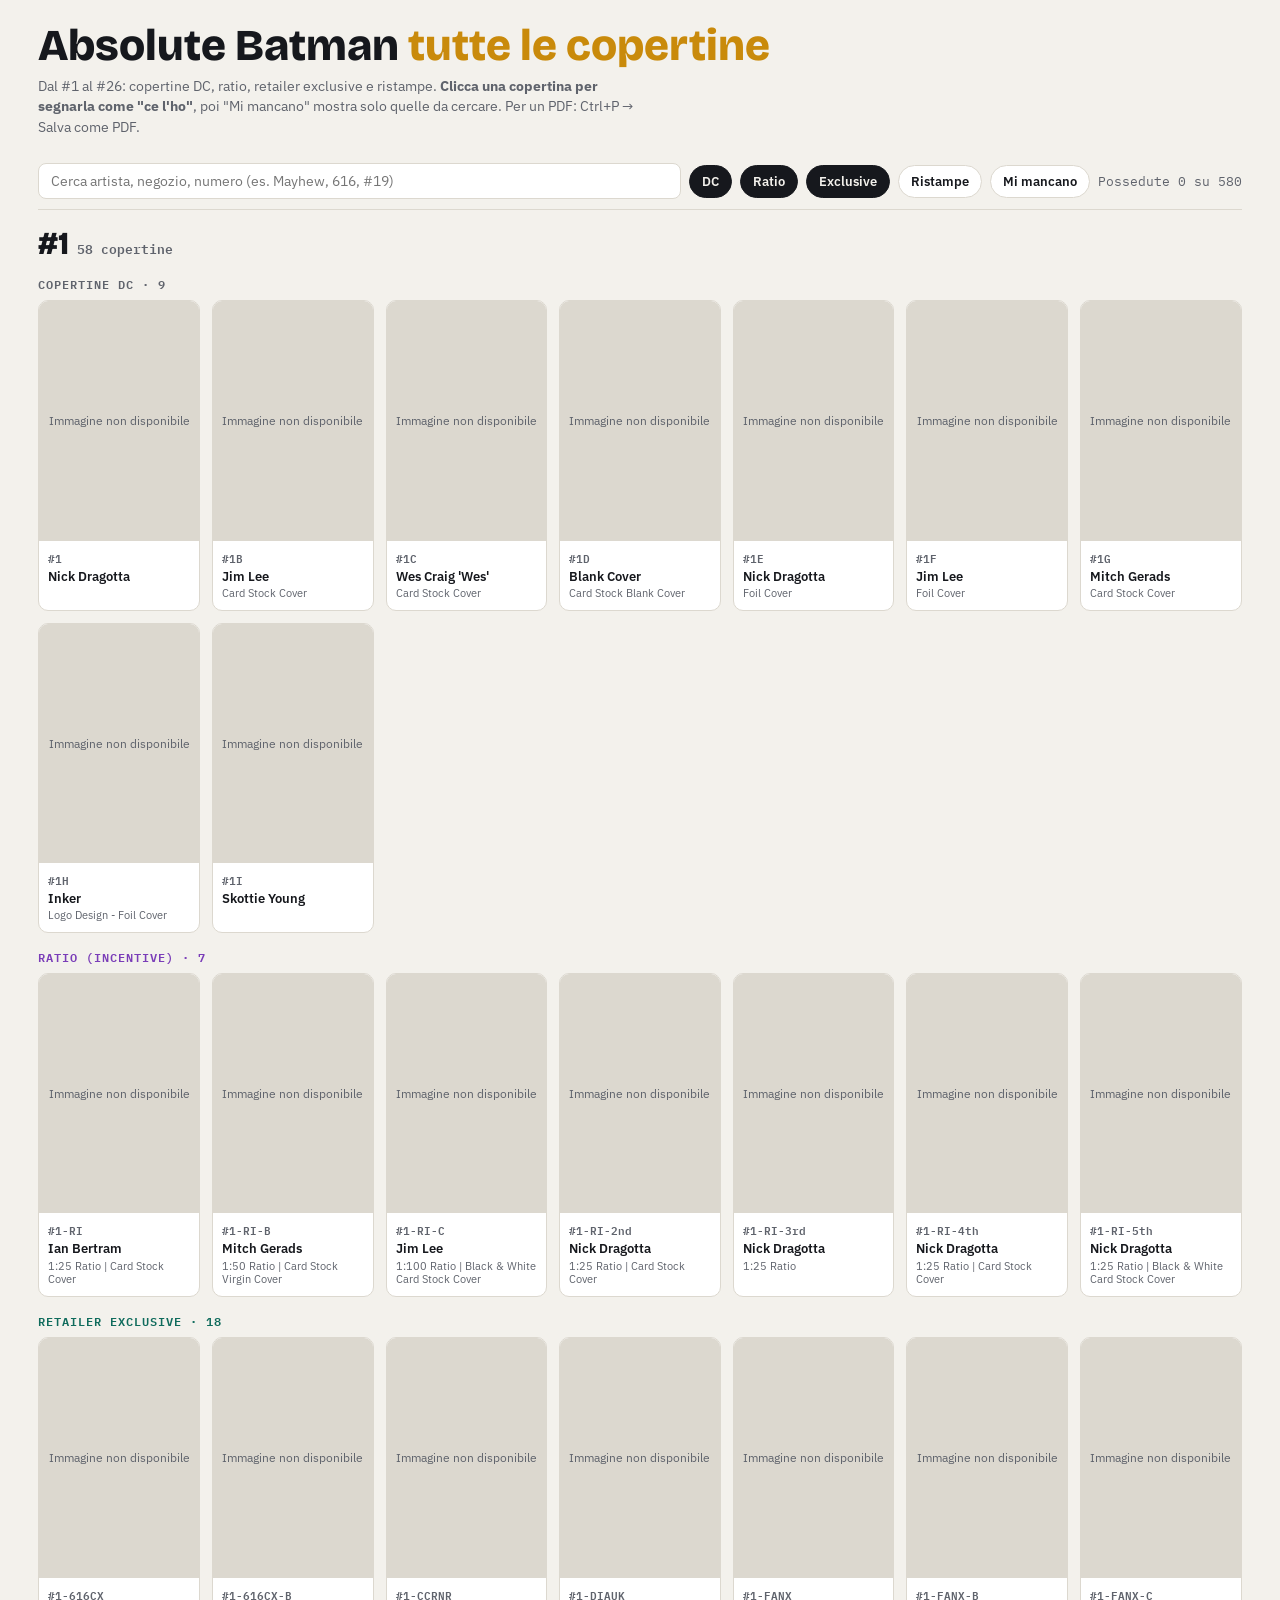
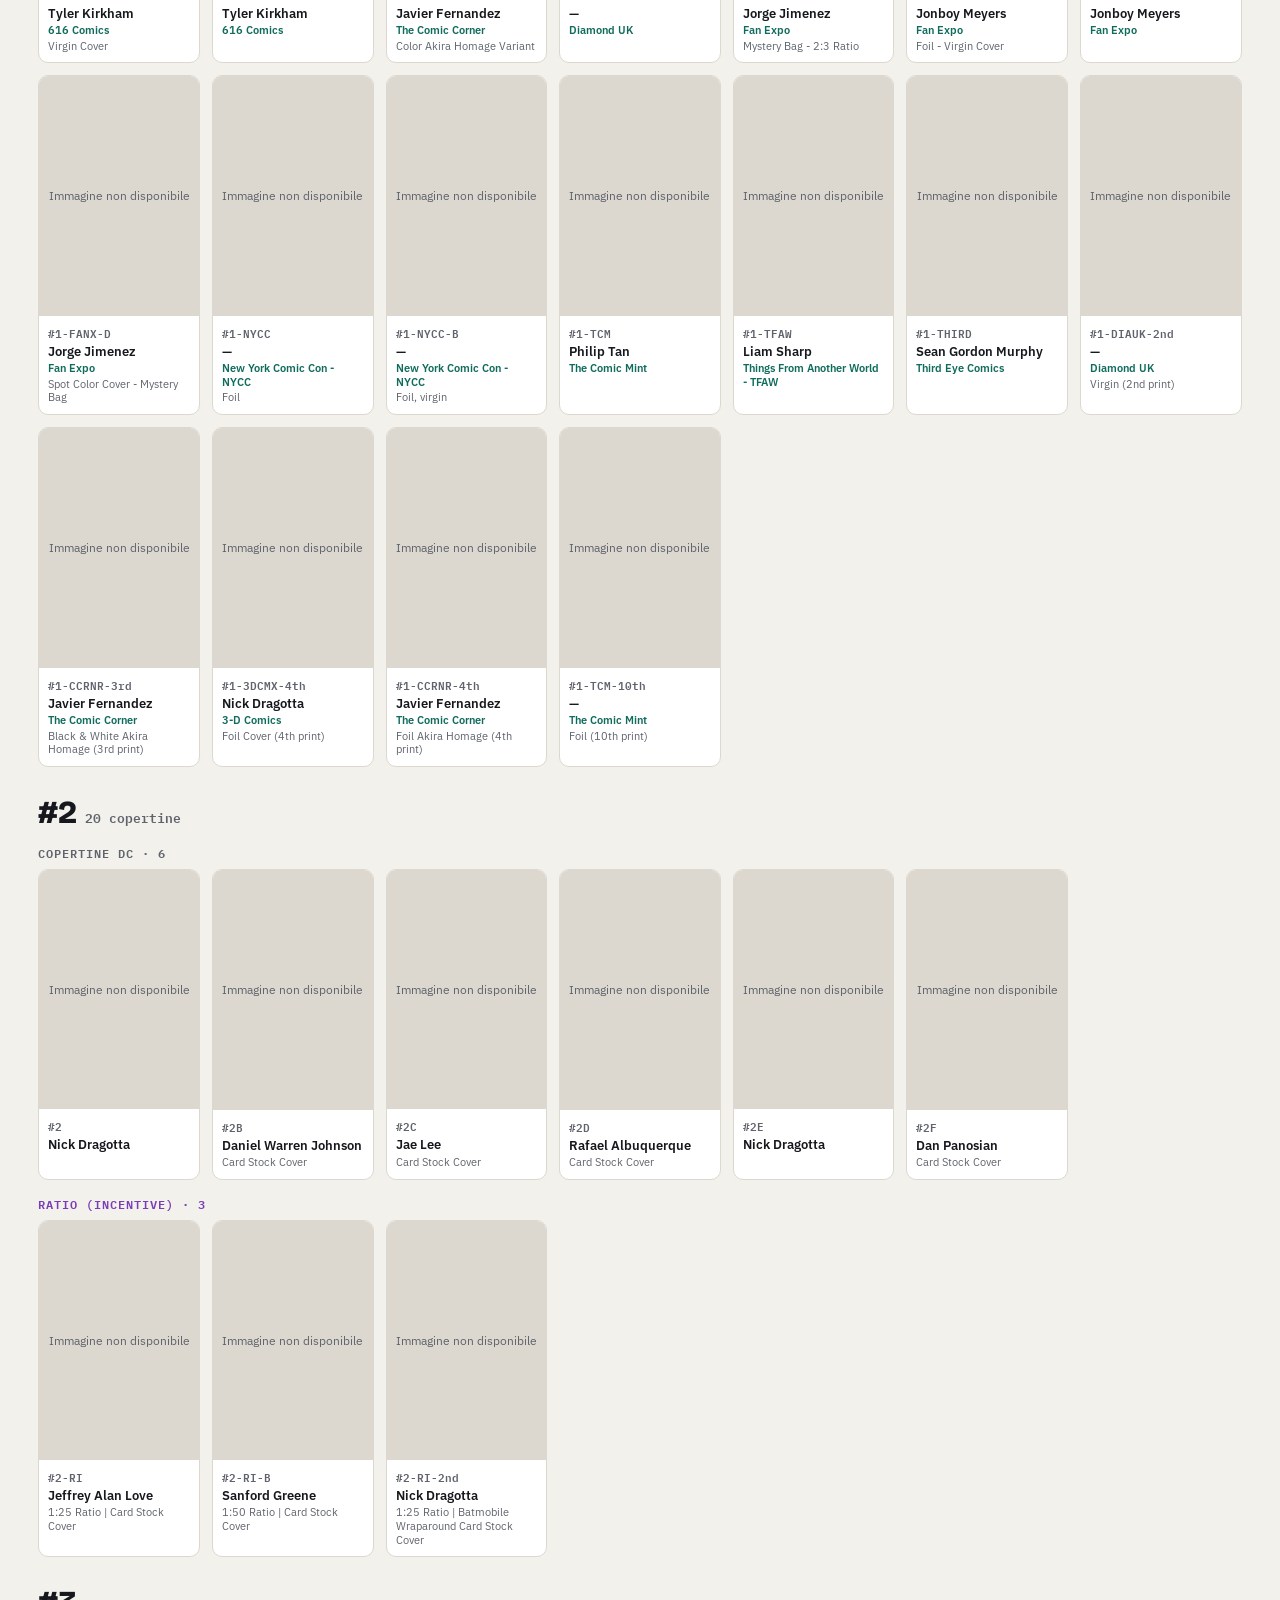
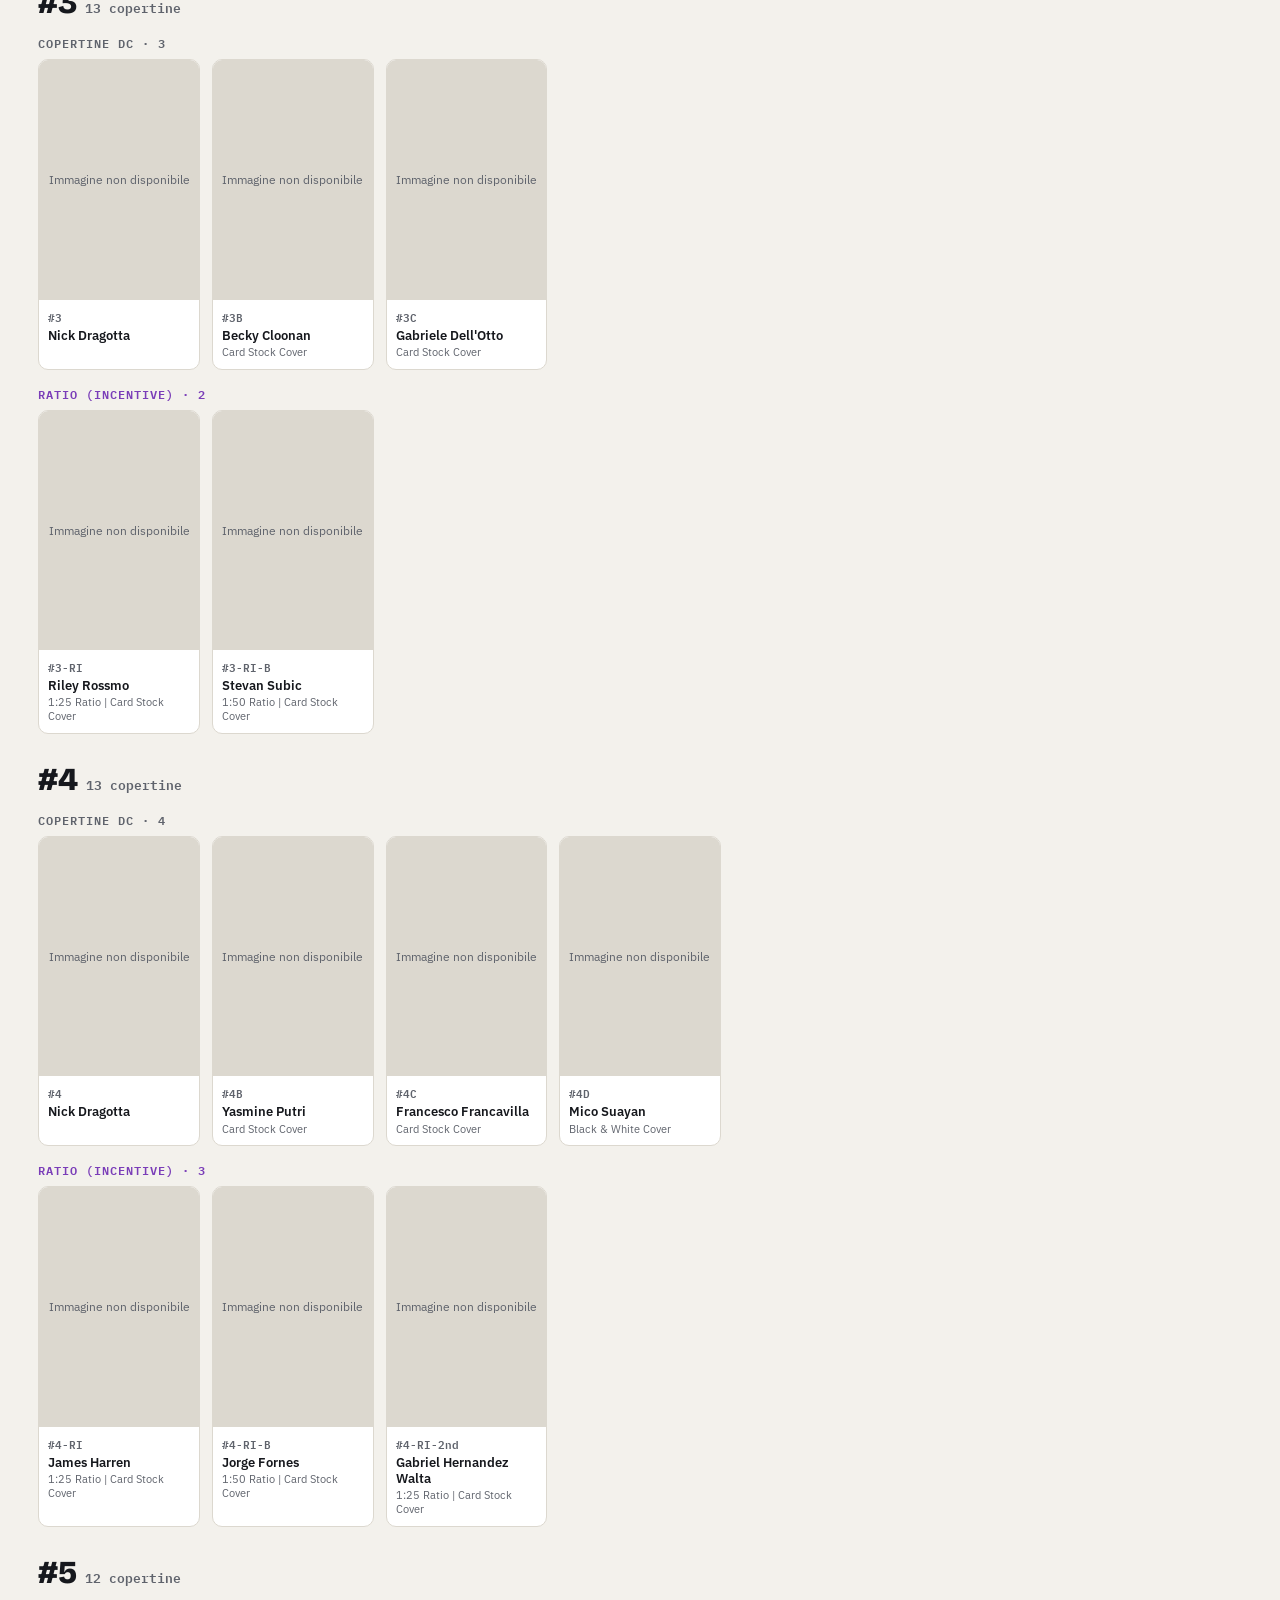
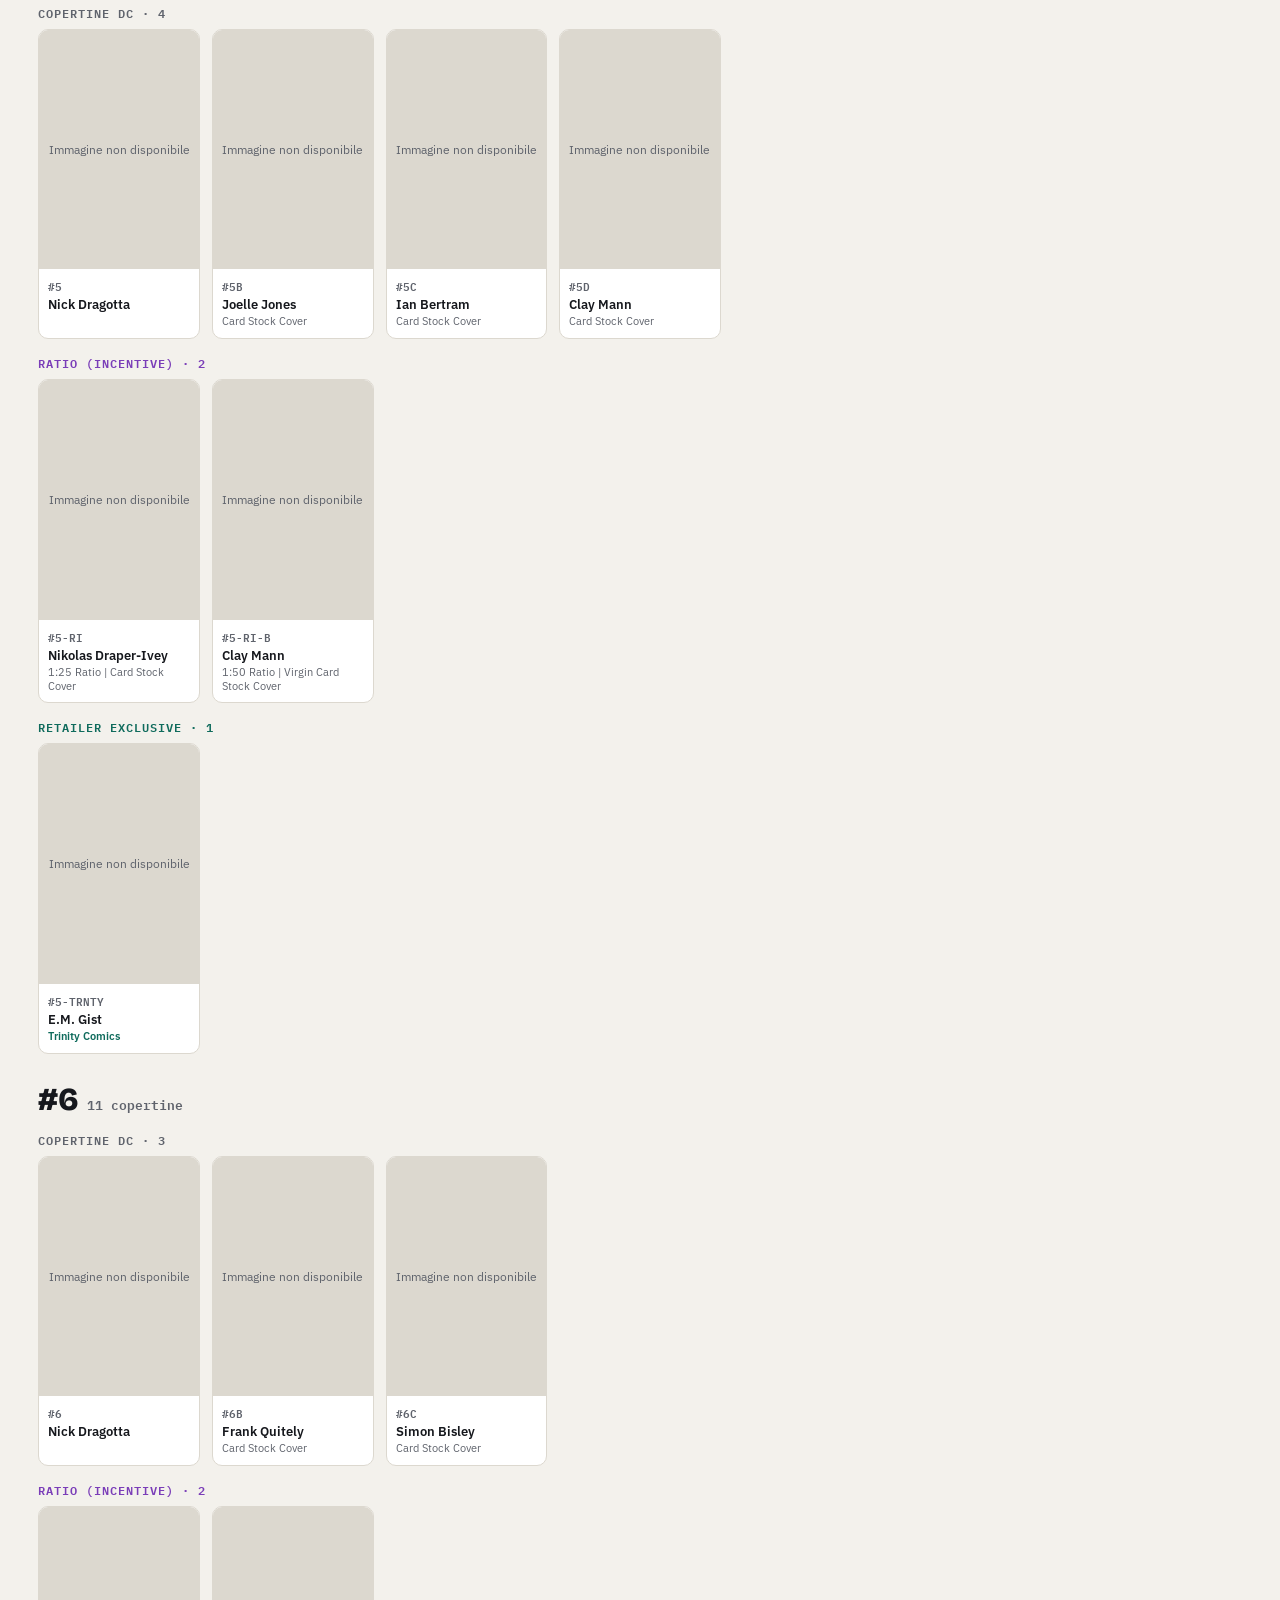
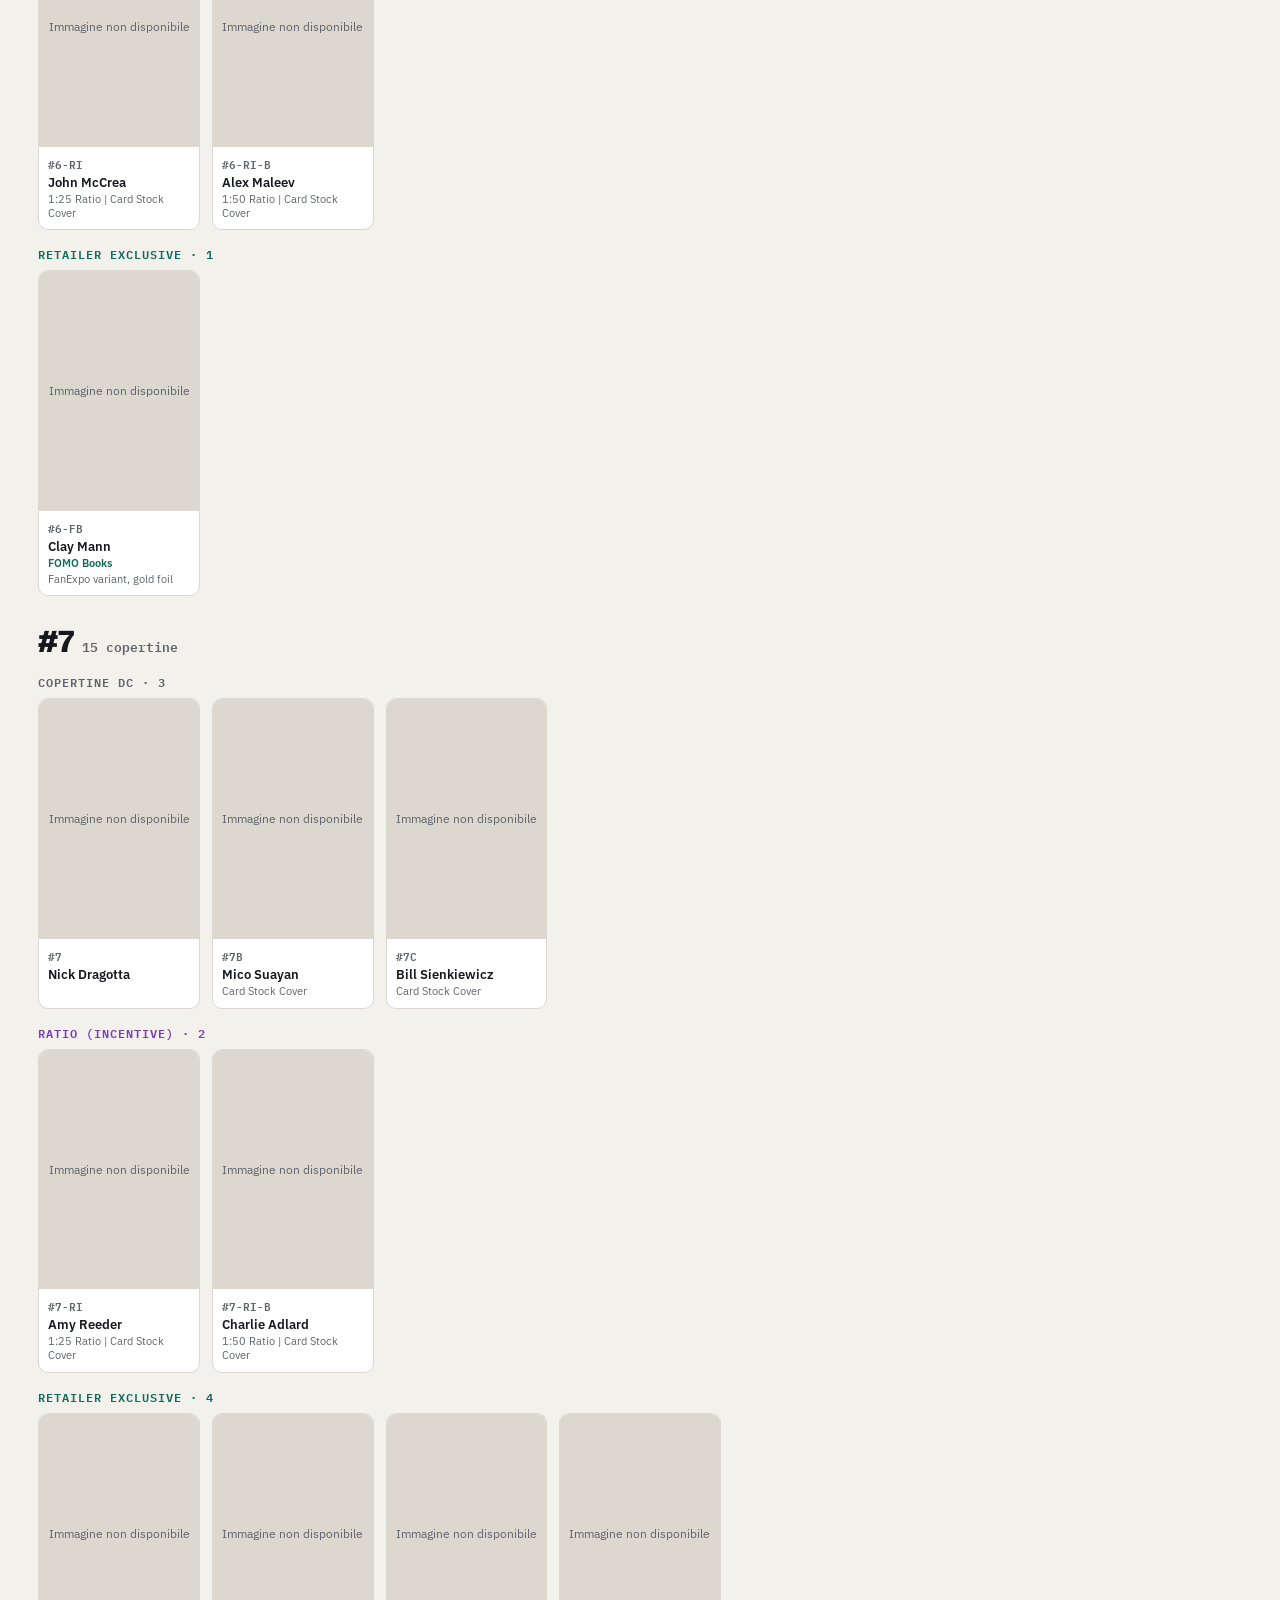
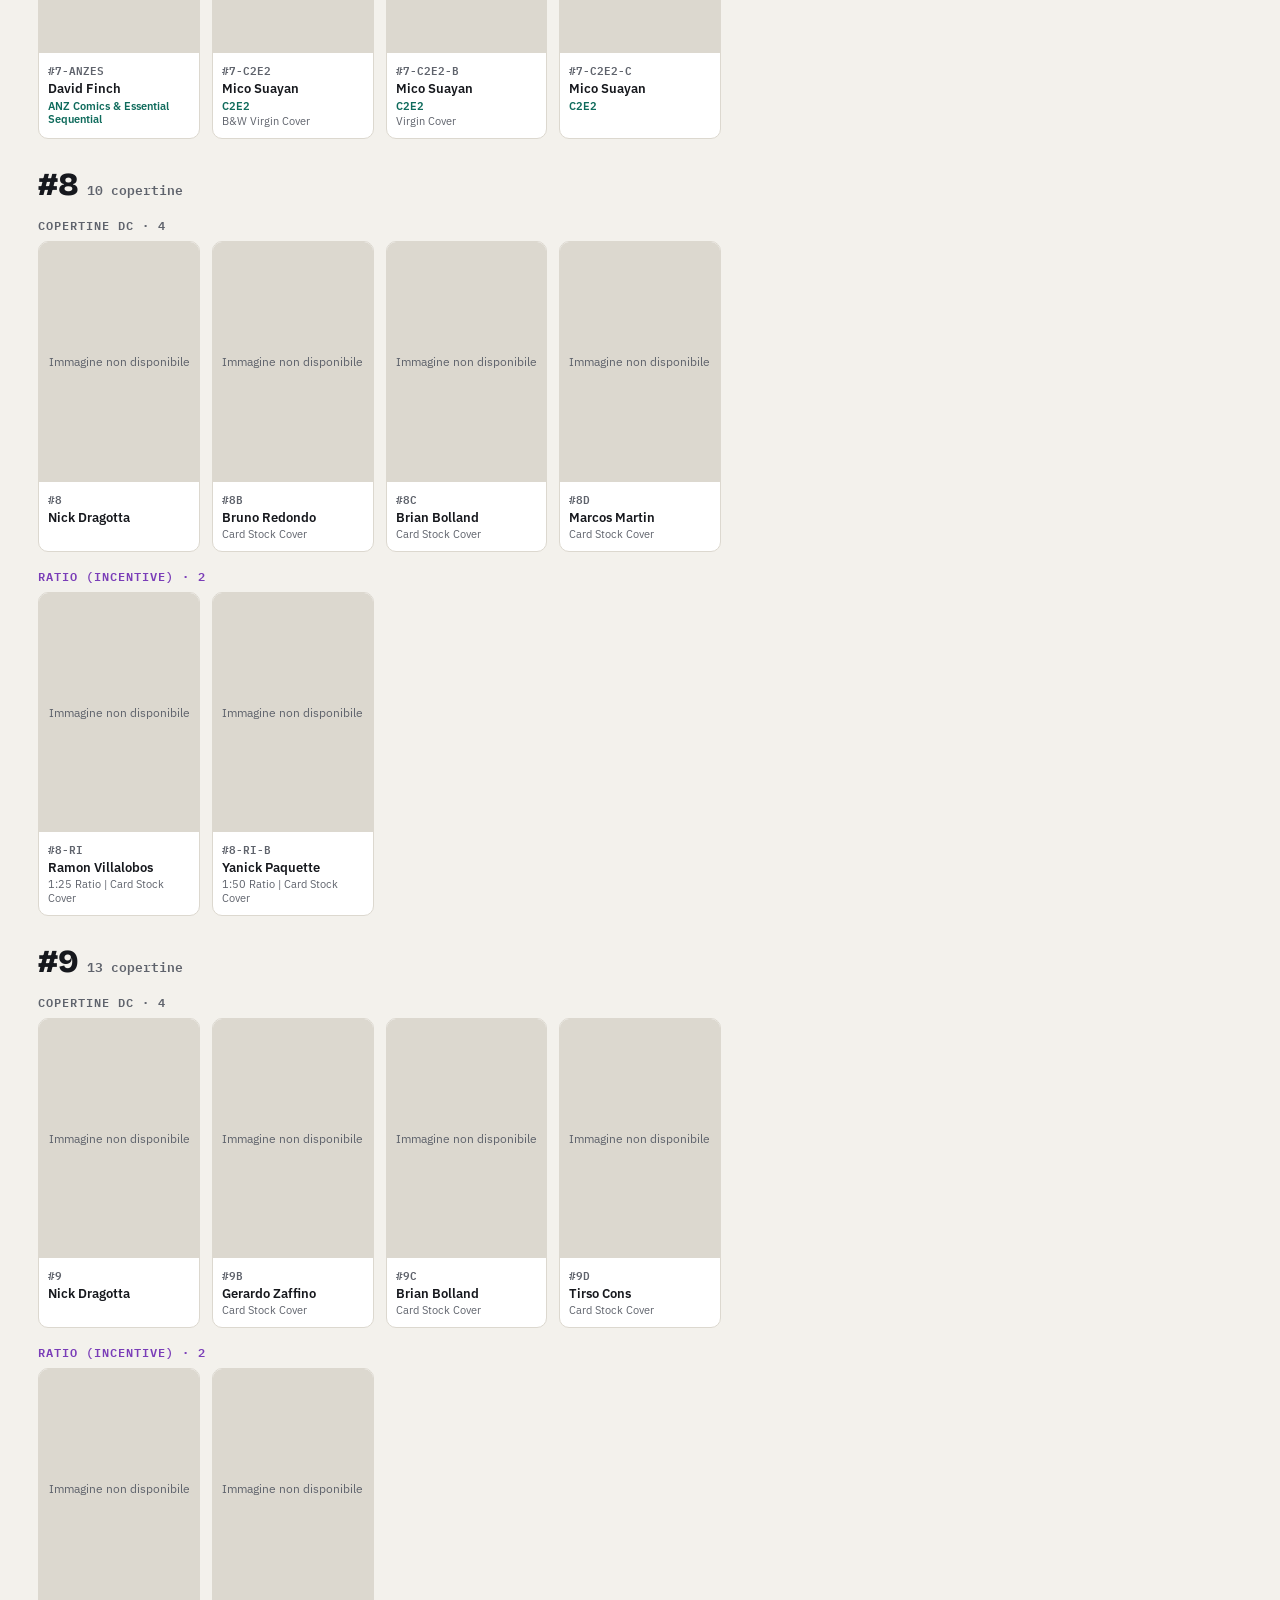
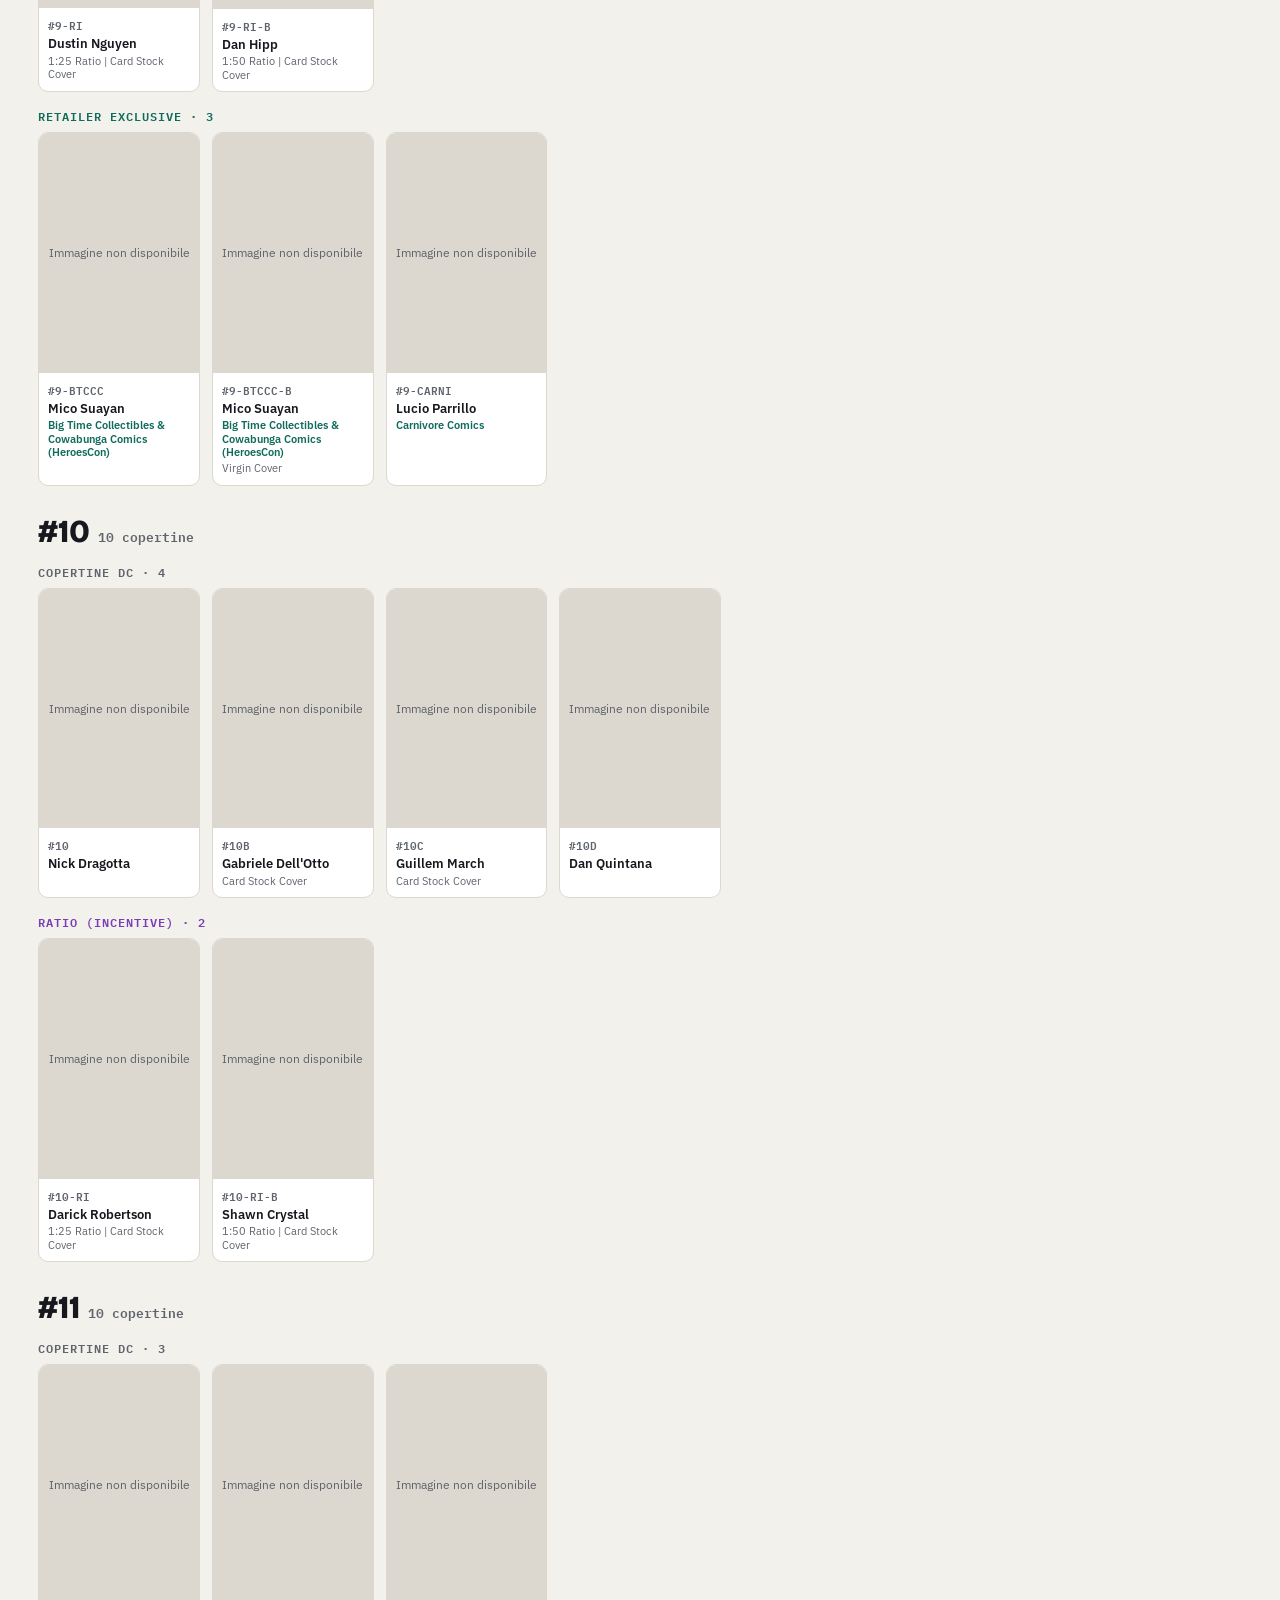
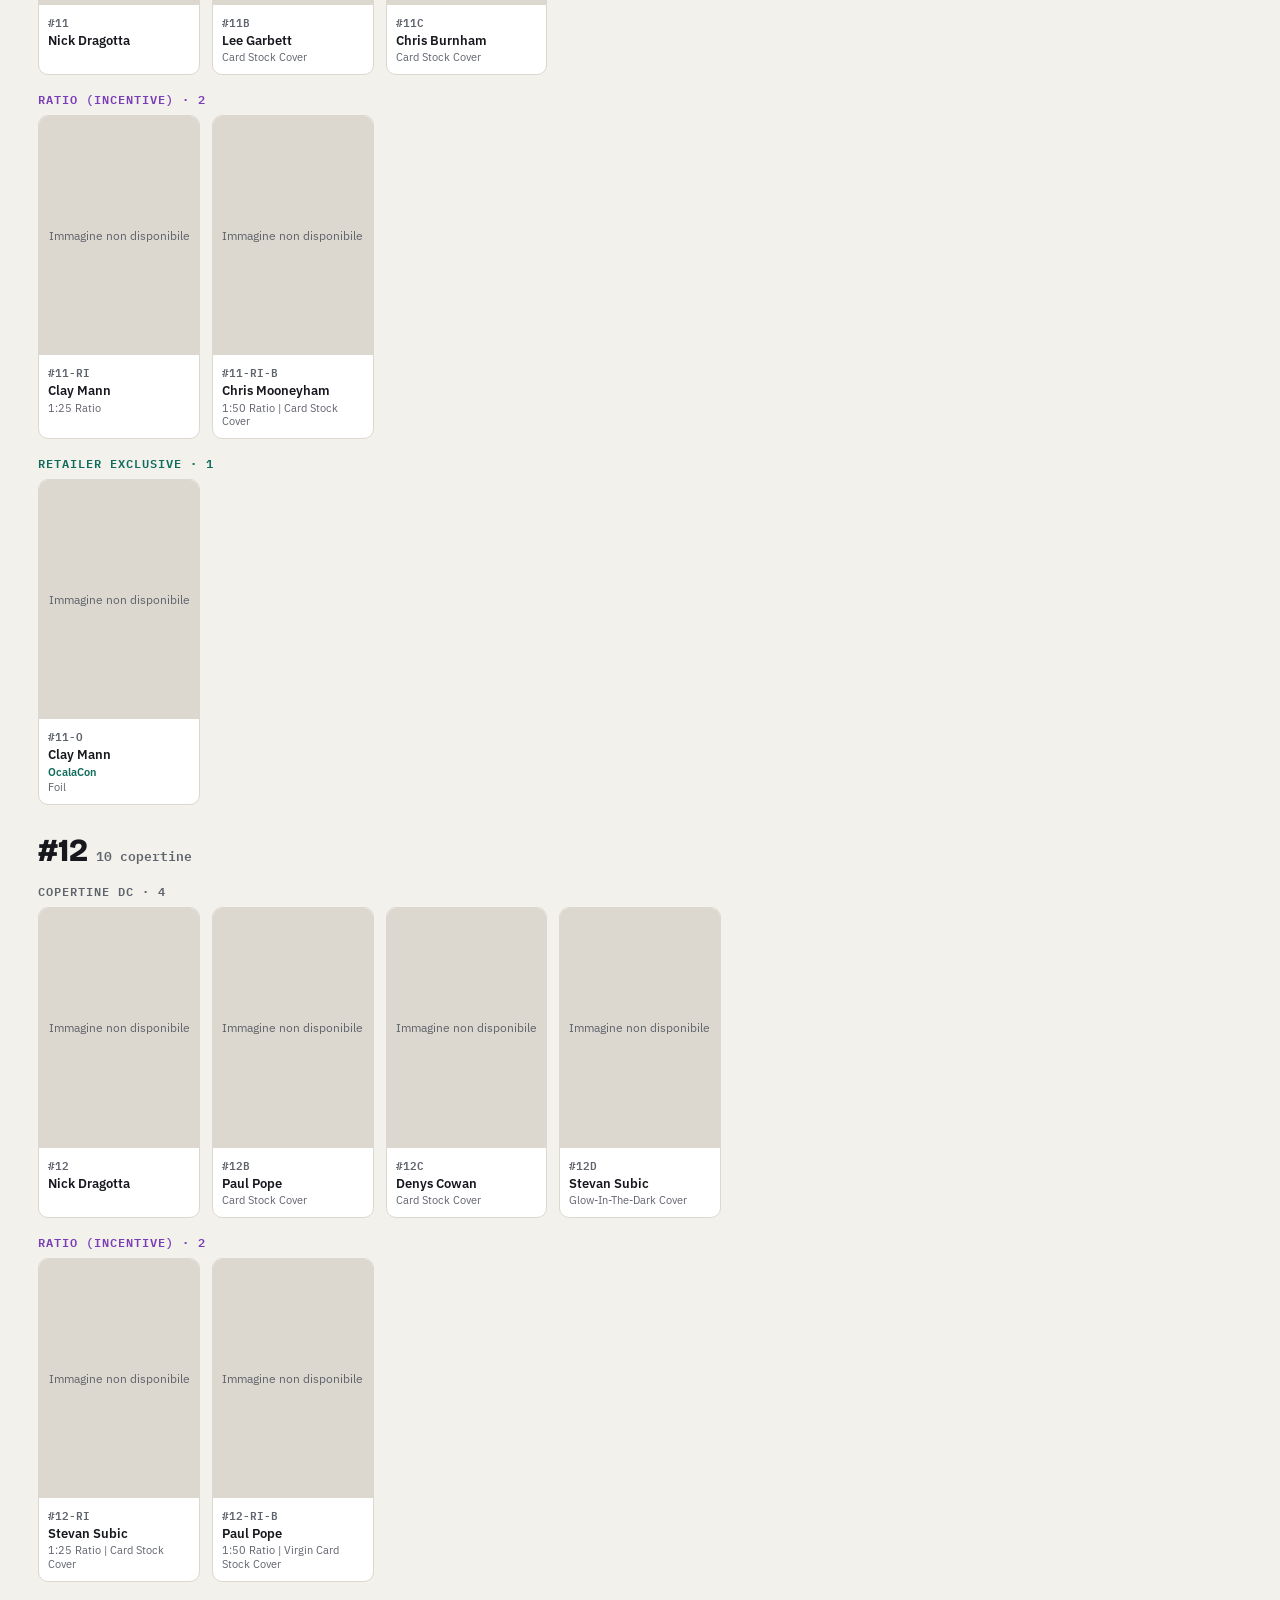
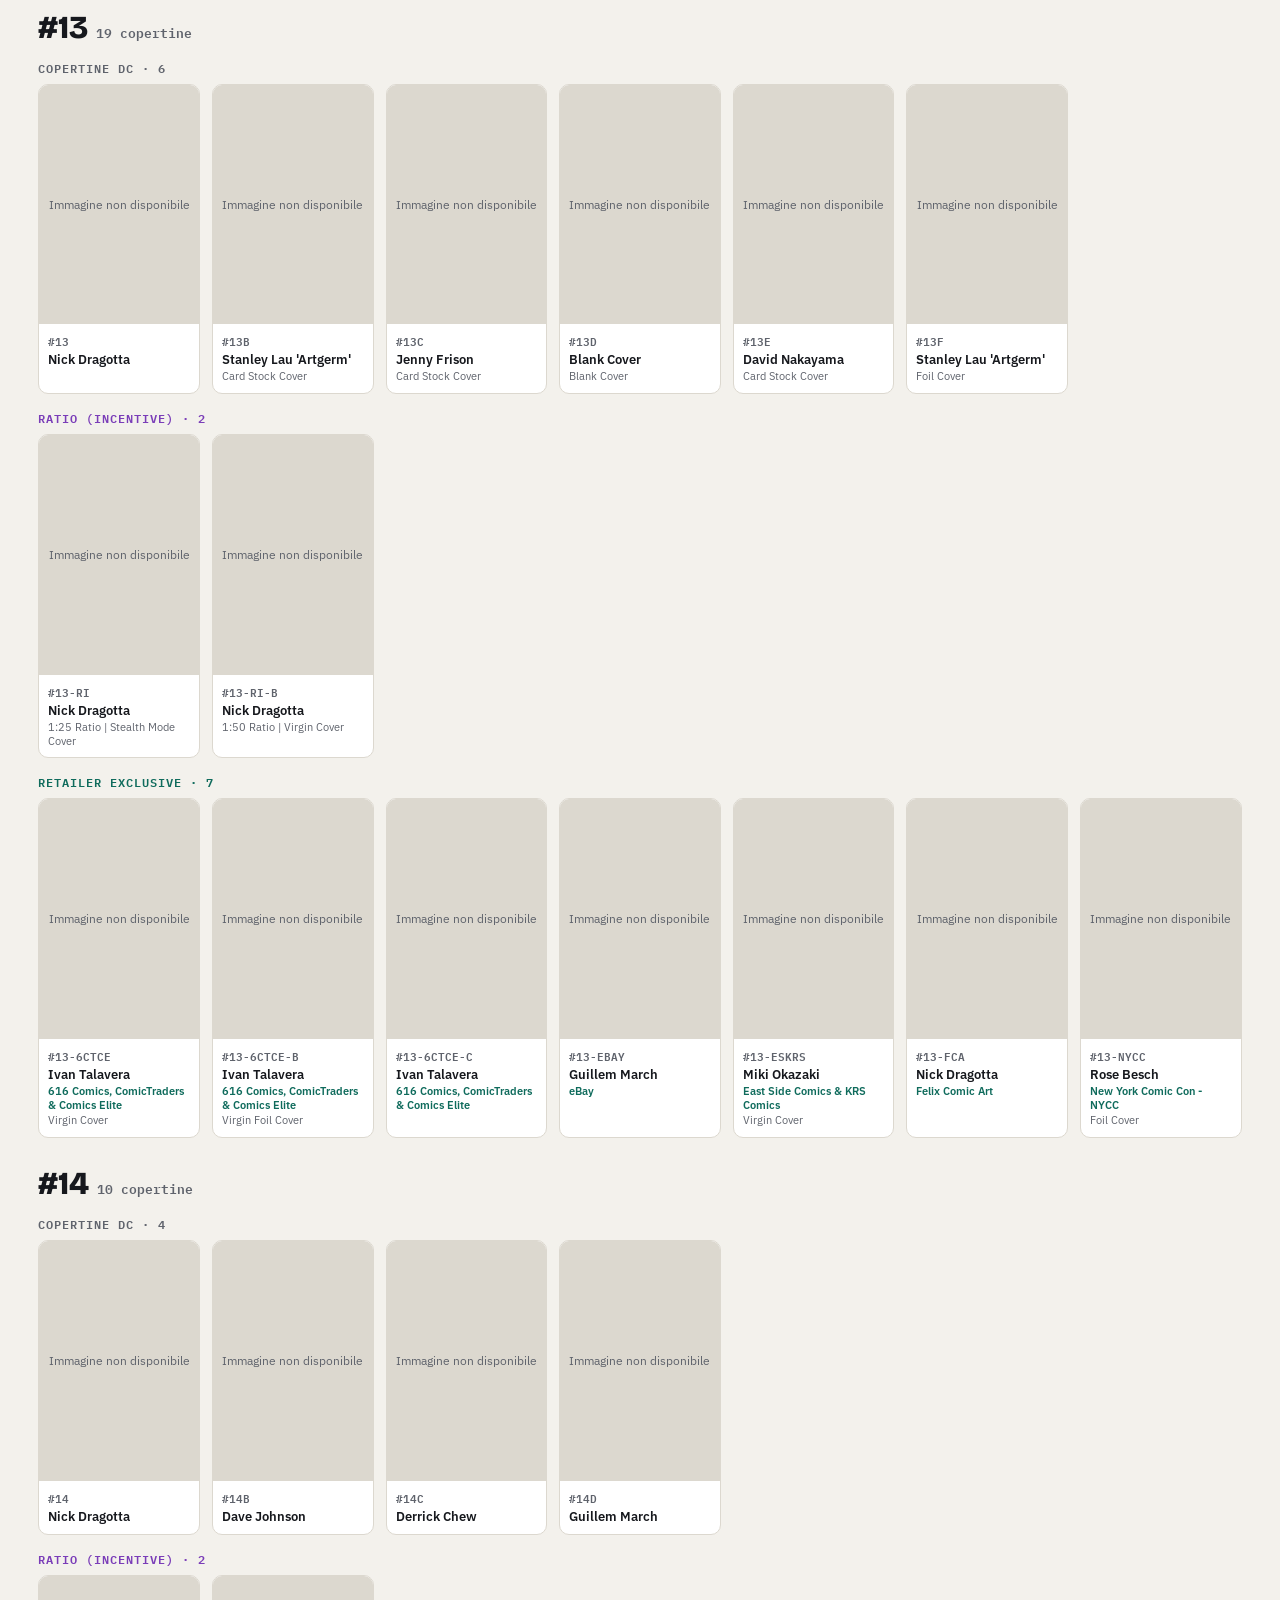
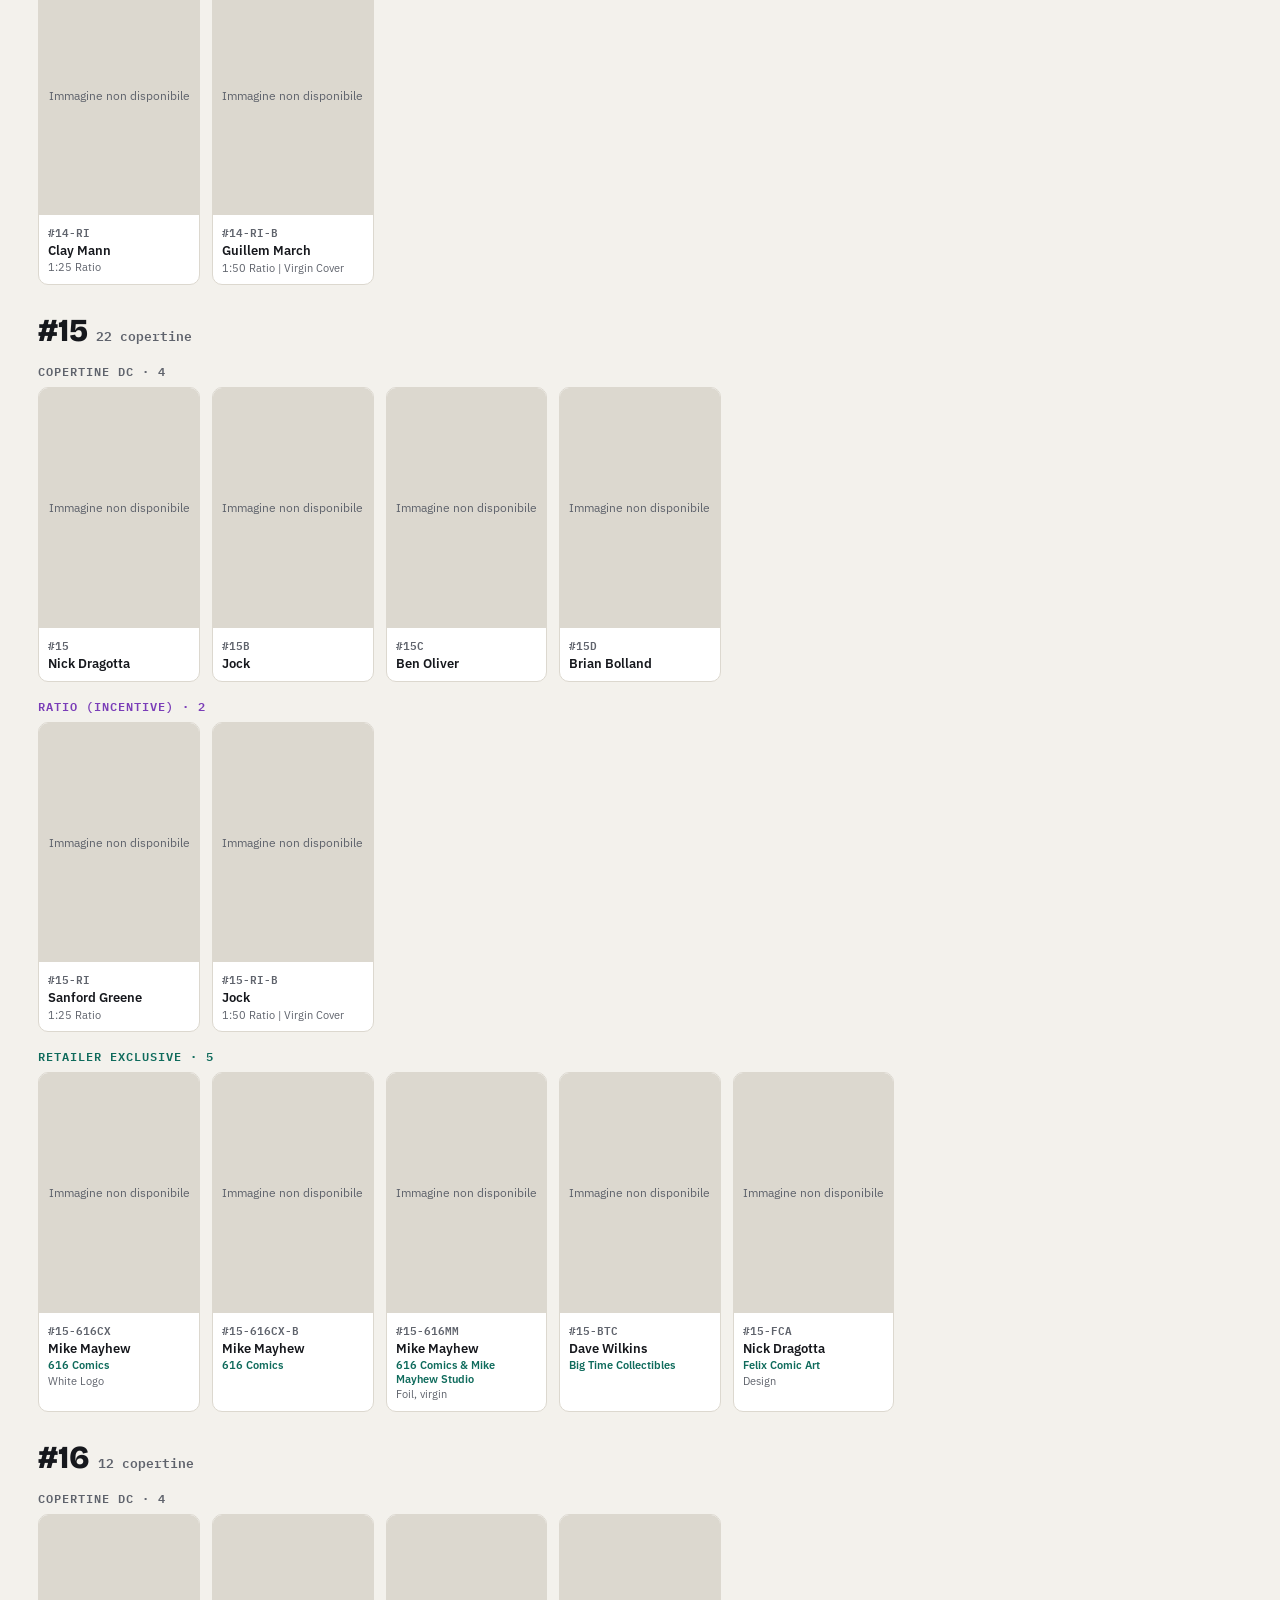
==== commit cb467a57: "Absolute Batman: exclusive da Bleeding Cool (#20, #21, #25), dati in data.json Co-Authored-By: Claud" ====
--- a/absolute-batman/index.html
+++ b/absolute-batman/index.html
@@ -6,6 +6,8 @@
 <meta name="referrer" content="no-referrer">
 <meta name="apple-mobile-web-app-capable" content="yes">
 <meta name="apple-mobile-web-app-title" content="Absolute Batman">
+<link rel="apple-touch-icon" href="apple-touch-icon.png">
+<link rel="icon" type="image/png" sizes="192x192" href="icon-192.png">
 <title>Absolute Batman – Tutte le copertine</title>
 <link rel="stylesheet" href="https://fonts.googleapis.com/css2?family=Bricolage+Grotesque:opsz,wght@12..96,800&family=IBM+Plex+Sans:wght@400;600&family=IBM+Plex+Mono:wght@400;600&display=swap">
 <style>
@@ -61,10 +63,10 @@
  <span class="prog" id="prog"></span>
 </div>
 <main id="list"></main>
-<footer>Fonte: ComicsPriceGuide.com (immagini e dati, #1–#25) e Comicade (#26). Aggiornato al 13 novembre 2026. Le immagini si caricano da internet. Il database non è completo: alcune exclusive recenti (soprattutto #23–#25) non sono ancora catalogate.</footer>
+<footer>Fonti: ComicsPriceGuide.com, Bleeding Cool (exclusive di #20, #21, #25) e Comicade. Aggiornato automaticamente ogni settimana. Le immagini si caricano da internet.</footer>
 <script>
 // [numero, codice, gruppo D/R/E/P, tipo, artista, negozio, immagine]
-const D=[[1, "1", "D", "", "Nick Dragotta", "", "https://www.comicspriceguide.com/image/piqqmt/piwpmpr"], [1, "1B", "D", "Card Stock Cover", "Jim Lee", "", "https://www.comicspriceguide.com/image/piqqmt/piwpmpt"], [1, "1C", "D", "Card Stock Cover", "Wes Craig 'Wes'", "", "https://www.comicspriceguide.com/image/piqqmt/piwpmpu"], [1, "1D", "D", "Card Stock Blank Cover", "Blank Cover", "", "https://www.comicspriceguide.com/image/piqqmt/piwpmsp"], [1, "1E", "D", "Foil Cover", "Nick Dragotta", "", "https://www.comicspriceguide.com/image/piqqmt/piwpmsr"], [1, "1F", "D", "Foil Cover", "Jim Lee", "", "https://www.comicspriceguide.com/image/piqqmt/piwpmss"], [1, "1G", "D", "Card Stock Cover", "Mitch Gerads", "", "https://www.comicspriceguide.com/image/piqqmt/piwpmpw"], [1, "1H", "D", "Logo Design - Foil Cover", "", "", "https://www.comicspriceguide.com/image/piqqmt/piwpmpv"], [1, "1I", "D", "", "Skottie Young", "", "https://www.comicspriceguide.com/image/piqqmt/pnpyhpt"], [1, "1-2nd", "P", "", "Nick Dragotta", "", "https://www.comicspriceguide.com/image/piqqmt/piwrmpx"], [1, "1-2nd-B", "P", "Card Stock Cover", "Mike Deodato Jr.", "", "https://www.comicspriceguide.com/image/piqqmt/piwrmsq"], [1, "1-2nd-C", "P", "Foil Cover", "Nick Dragotta", "", "https://www.comicspriceguide.com/image/piqqmt/piwrmsp"], [1, "1-3rd", "P", "", "Nick Dragotta", "", "https://www.comicspriceguide.com/image/piqqmt/piwwotp"], [1, "1-3rd-B", "P", "Card Stock Cover", "Jerome Opena", "", "https://www.comicspriceguide.com/image/piqqmt/piwwots"], [1, "1-3rd-C", "P", "Foil Cover", "Nick Dragotta", "", "https://www.comicspriceguide.com/image/piqqmt/piwwotr"], [1, "1-4th", "P", "", "Nick Dragotta", "", "https://www.comicspriceguide.com/image/piqqmt/piwyovr"], [1, "1-4th-B", "P", "Card Stock Cover", "Simone Di Meo", "", "https://www.comicspriceguide.com/image/piqqmt/piwyovu"], [1, "1-4th-C", "P", "Blank Card Stock Cover", "Blank Cover", "", "https://www.comicspriceguide.com/image/piqqmt/piwyovt"], [1, "1-4th-D", "P", "Foil Cover", "Nick Dragotta", "", "https://www.comicspriceguide.com/image/piqqmt/piwyovw"], [1, "1-5th", "P", "", "Jim Lee", "", "https://www.comicspriceguide.com/image/piqqmt/pivqhpy"], [1, "1-6th", "P", "", "Nick Dragotta", "", "https://www.comicspriceguide.com/image/piqqmt/pivvjqq"], [1, "1-6th-B", "P", "Card Stock Cover", "Dan Mora", "", "https://www.comicspriceguide.com/image/piqqmt/pivvjqp"], [1, "1-6th-C", "P", "Foil Cover", "Dan Mora", "", "https://www.comicspriceguide.com/image/piqqmt/pivvjqs"], [1, "1-7th", "P", "", "Nick Dragotta", "", "https://www.comicspriceguide.com/image/piqqmt/piypbpp"], [1, "1-7th-B", "P", "Connecting Card Stock Cover", "Mark Spears", "", "https://www.comicspriceguide.com/image/piqqmt/piypbps"], [1, "1-7th-C", "P", "Connecting Foil Cover", "Mark Spears", "", "https://www.comicspriceguide.com/image/piqqmt/piypbpr"], [1, "1-8th", "P", "", "Jae Lee", "", "https://www.comicspriceguide.com/image/piqqmt/piyykqt"], [1, "1-9th", "P", "", "Nick Dragotta", "", "https://www.comicspriceguide.com/image/piqqmt/pixsntp"], [1, "1-10th", "P", "", "Nick Dragotta", "", "https://www.comicspriceguide.com/image/piqqmt/pnqpixt"], [1, "1-10th-B", "P", "", "InHyuk Lee", "", "https://www.comicspriceguide.com/image/piqqmt/pnqpixw"], [1, "1-10th-C", "P", "Foil Cover", "InHyuk Lee", "", "https://www.comicspriceguide.com/image/piqqmt/pnqpixv"], [1, "1-11th", "P", "", "Nick Dragotta", "", "https://www.comicspriceguide.com/image/piqqmt/pnqubpr"], [1, "1-12th", "P", "", "Nick Dragotta", "", "https://www.comicspriceguide.com/image/piqqmt/pnpycyq"], [1, "1-RI", "R", "1:25 Ratio | Card Stock Cover", "Ian Bertram", "", "https://www.comicspriceguide.com/image/piqqmt/piwpmpy"], [1, "1-RI-B", "R", "1:50 Ratio | Card Stock Virgin Cover", "Mitch Gerads", "", "https://www.comicspriceguide.com/image/piqqmt/piwpmpx"], [1, "1-RI-C", "R", "1:100 Ratio | Black & White Card Stock Cover", "Jim Lee", "", "https://www.comicspriceguide.com/image/piqqmt/piwpmsq"], [1, "1-RI-2nd", "R", "1:25 Ratio | Card Stock Cover", "Nick Dragotta", "", "https://www.comicspriceguide.com/image/piqqmt/piwrmss"], [1, "1-RI-3rd", "R", "1:25 Ratio", "Nick Dragotta", "", "https://www.comicspriceguide.com/image/piqqmt/piwwjvs"], [1, "1-RI-4th", "R", "1:25 Ratio | Card Stock Cover", "Nick Dragotta", "", "https://www.comicspriceguide.com/image/piqqmt/piwyovv"], [1, "1-RI-5th", "R", "1:25 Ratio | Black & White Card Stock Cover", "Nick Dragotta", "", "https://www.comicspriceguide.com/image/piqqmt/pivqhpx"], [1, "1-616CX", "E", "Virgin Cover", "Tyler Kirkham", "616 Comics", "https://www.comicspriceguide.com/image/piqqmt/piwwjvr"], [1, "1-616CX-B", "E", "", "Tyler Kirkham", "616 Comics", "https://www.comicspriceguide.com/image/piqqmt/piwtnvs"], [1, "1-CCRNR", "E", "Color Akira Homage Variant", "Javier Fernandez", "The Comic Corner", "https://www.comicspriceguide.com/image/piqqmt/pivposy"], [1, "1-DIAUK", "E", "", "", "Diamond UK", "https://www.comicspriceguide.com/image/piqqmt/pnsxnyt"], [1, "1-FANX", "E", "Mystery Bag - 2:3 Ratio", "Jorge Jimenez", "Fan Expo", "https://www.comicspriceguide.com/image/piqqmt/piyplvq"], [1, "1-FANX-B", "E", "Foil - Virgin Cover", "Jonboy Meyers", "Fan Expo", "https://www.comicspriceguide.com/image/piqqmt/piyslqs"], [1, "1-FANX-C", "E", "", "Jonboy Meyers", "Fan Expo", "https://www.comicspriceguide.com/image/piqqmt/piyslqr"], [1, "1-FANX-D", "E", "Spot Color Cover - Mystery Bag", "Jorge Jimenez", "Fan Expo", "https://www.comicspriceguide.com/image/piqqmt/piyplvp"], [1, "1-NYCC", "E", "Foil", "", "New York Comic Con - NYCC", "https://www.comicspriceguide.com/image/piqqmt/pnsxnyr"], [1, "1-NYCC-B", "E", "Foil, virgin", "", "New York Comic Con - NYCC", "https://www.comicspriceguide.com/image/piqqmt/pnsxnyu"], [1, "1-TCM", "E", "", "Philip Tan", "The Comic Mint", "https://www.comicspriceguide.com/image/piqqmt/piwwjvq"], [1, "1-TFAW", "E", "", "Liam Sharp", "Things From Another World - TFAW", "https://www.comicspriceguide.com/image/piqqmt/piwrctv"], [1, "1-THIRD", "E", "", "Sean Gordon Murphy", "Third Eye Comics", "https://www.comicspriceguide.com/image/piqqmt/pnpybxy"], [1, "1-DIAUK-2nd", "E", "Virgin (2nd print)", "", "Diamond UK", "https://www.comicspriceguide.com/image/piqqmt/pnsxnyw"], [1, "1-CCRNR-3rd", "E", "Black & White Akira Homage (3rd print)", "Javier Fernandez", "The Comic Corner", "https://www.comicspriceguide.com/image/piqqmt/pivposw"], [1, "1-3DCMX-4th", "E", "Foil Cover (4th print)", "Nick Dragotta", "3-D Comics", "https://www.comicspriceguide.com/image/piqqmt/piwwotu"], [1, "1-CCRNR-4th", "E", "Foil Akira Homage (4th print)", "Javier Fernandez", "The Comic Corner", "https://www.comicspriceguide.com/image/piqqmt/pivposv"], [1, "1-TCM-10th", "E", "Foil (10th print)", "", "The Comic Mint", "https://www.comicspriceguide.com/image/piqqmt/pnsxnys"], [2, "2", "D", "", "Nick Dragotta", "", "https://www.comicspriceguide.com/image/piqqmt/piwtktp"], [2, "2B", "D", "Card Stock Cover", "Daniel Warren Johnson", "", "https://www.comicspriceguide.com/image/piqqmt/piwtkts"], [2, "2C", "D", "Card Stock Cover", "Jae Lee", "", "https://www.comicspriceguide.com/image/piqqmt/piwtktr"], [2, "2D", "D", "Card Stock Cover", "Rafael Albuquerque", "", "https://www.comicspriceguide.com/image/piqqmt/piwtktw"], [2, "2E", "D", "", "Nick Dragotta", "", "https://www.comicspriceguide.com/image/piqqmt/piwtkty"], [2, "2F", "D", "Card Stock Cover", "Dan Panosian", "", "https://www.comicspriceguide.com/image/piqqmt/piwtktv"], [2, "2-2nd", "P", "", "Nick Dragotta", "", "https://www.comicspriceguide.com/image/piqqmt/piwyovy"], [2, "2-2nd-B", "P", "Card Stock Cover", "Dustin Nguyen", "", "https://www.comicspriceguide.com/image/piqqmt/piwyovx"], [2, "2-2nd-C", "P", "Foil Cover", "Dan Panosian", "", "https://www.comicspriceguide.com/image/piqqmt/piwyoyq"], [2, "2-3rd", "P", "", "Nick Dragotta", "", "https://www.comicspriceguide.com/image/piqqmt/pivqhsq"], [2, "2-4th", "P", "", "Nick Dragotta", "", "https://www.comicspriceguide.com/image/piqqmt/pivvjqr"], [2, "2-4th-B", "P", "Card Stock Cover", "Tony S. Daniel", "", "https://www.comicspriceguide.com/image/piqqmt/pivvjqu"], [2, "2-5th", "P", "", "Nick Dragotta", "", "https://www.comicspriceguide.com/image/piqqmt/piysiss"], [2, "2-6th", "P", "", "Nick Dragotta", "", "https://www.comicspriceguide.com/image/piqqmt/piyykqv"], [2, "2-7th", "P", "", "Nick Dragotta", "", "https://www.comicspriceguide.com/image/piqqmt/pixtiqv"], [2, "2-8th", "P", "", "Nick Dragotta", "", "https://www.comicspriceguide.com/image/piqqmt/pnqubpx"], [2, "2-9th", "P", "", "Nick Dragotta", "", "https://www.comicspriceguide.com/image/piqqmt/pnpycxp"], [2, "2-RI", "R", "1:25 Ratio | Card Stock Cover", "Jeffrey Alan Love", "", "https://www.comicspriceguide.com/image/piqqmt/piwtktu"], [2, "2-RI-B", "R", "1:50 Ratio | Card Stock Cover", "Sanford Greene", "", "https://www.comicspriceguide.com/image/piqqmt/piwtktt"], [2, "2-RI-2nd", "R", "1:25 Ratio | Batmobile Wraparound Card Stock Cover", "Nick Dragotta", "", "https://www.comicspriceguide.com/image/piqqmt/piwyoyp"], [3, "3", "D", "", "Nick Dragotta", "", "https://www.comicspriceguide.com/image/piqqmt/piwyhwy"], [3, "3B", "D", "Card Stock Cover", "Becky Cloonan", "", "https://www.comicspriceguide.com/image/piqqmt/piwyhwx"], [3, "3C", "D", "Card Stock Cover", "Gabriele Dell'Otto", "", "https://www.comicspriceguide.com/image/piqqmt/piwyhvq"], [3, "3-2nd", "P", "", "Nick Dragotta", "", "https://www.comicspriceguide.com/image/piqqmt/pivqhsp"], [3, "3-3rd", "P", "", "Nick Dragotta", "", "https://www.comicspriceguide.com/image/piqqmt/pivvjqt"], [3, "3-3rd-B", "P", "Card Stock Cover", "Gabriele Dell'Otto", "", "https://www.comicspriceguide.com/image/piqqmt/pivvjqw"], [3, "3-4th", "P", "", "Nick Dragotta", "", "https://www.comicspriceguide.com/image/piqqmt/piysbru"], [3, "3-5th", "P", "", "Nick Dragotta", "", "https://www.comicspriceguide.com/image/piqqmt/piyykqy"], [3, "3-6th", "P", "", "Nick Dragotta", "", "https://www.comicspriceguide.com/image/piqqmt/pixtiqy"], [3, "3-7th", "P", "", "Nick Dragotta", "", "https://www.comicspriceguide.com/image/piqqmt/pnqubsq"], [3, "3-8th", "P", "", "Nick Dragotta", "", "https://www.comicspriceguide.com/image/piqqmt/pnpycxr"], [3, "3-RI", "R", "1:25 Ratio | Card Stock Cover", "Riley Rossmo", "", "https://www.comicspriceguide.com/image/piqqmt/piwyhvp"], [3, "3-RI-B", "R", "1:50 Ratio | Card Stock Cover", "Stevan Subic", "", "https://www.comicspriceguide.com/image/piqqmt/piwyhvs"], [4, "4", "D", "", "Nick Dragotta", "", "https://www.comicspriceguide.com/image/piqqmt/piwxhxs"], [4, "4B", "D", "Card Stock Cover", "Yasmine Putri", "", "https://www.comicspriceguide.com/image/piqqmt/piwxhxr"], [4, "4C", "D", "Card Stock Cover", "Francesco Francavilla", "", "https://www.comicspriceguide.com/image/piqqmt/piwxhxu"], [4, "4D", "D", "Black & White Cover", "Mico Suayan", "", "https://www.comicspriceguide.com/image/piqqmt/piyrjqs"], [4, "4-2nd", "P", "", "Guillem March", "", "https://www.comicspriceguide.com/image/piqqmt/pivrcsv"], [4, "4-3rd", "P", "", "Nick Dragotta", "", "https://www.comicspriceguide.com/image/piqqmt/piyqcuq"], [4, "4-4th", "P", "", "Nick Dragotta", "", "https://www.comicspriceguide.com/image/piqqmt/piyykqx"], [4, "4-5th", "P", "", "Nick Dragotta", "", "https://www.comicspriceguide.com/image/piqqmt/pixwius"], [4, "4-6th", "P", "", "Nick Dragotta", "", "https://www.comicspriceguide.com/image/piqqmt/pnqubsp"], [4, "4-7th", "P", "", "Nick Dragotta", "", "https://www.comicspriceguide.com/image/piqqmt/pnpycxu"], [4, "4-RI", "R", "1:25 Ratio | Card Stock Cover", "James Harren", "", "https://www.comicspriceguide.com/image/piqqmt/piwxhxt"], [4, "4-RI-B", "R", "1:50 Ratio | Card Stock Cover", "Jorge Fornes", "", "https://www.comicspriceguide.com/image/piqqmt/piwxhxw"], [4, "4-RI-2nd", "R", "1:25 Ratio | Card Stock Cover", "Gabriel Hernandez Walta", "", "https://www.comicspriceguide.com/image/piqqmt/pivrcsy"], [5, "5", "D", "", "Nick Dragotta", "", "https://www.comicspriceguide.com/image/piqqmt/pivqhss"], [5, "5B", "D", "Card Stock Cover", "Joelle Jones", "", "https://www.comicspriceguide.com/image/piqqmt/pivqhsr"], [5, "5C", "D", "Card Stock Cover", "Ian Bertram", "", "https://www.comicspriceguide.com/image/piqqmt/pivqhsu"], [5, "5D", "D", "Card Stock Cover", "Clay Mann", "", "https://www.comicspriceguide.com/image/piqqmt/pivqhsv"], [5, "5-2nd", "P", "", "Nick Dragotta", "", "https://www.comicspriceguide.com/image/piqqmt/piypiuv"], [5, "5-3rd", "P", "", "Nick Dragotta", "", "https://www.comicspriceguide.com/image/piqqmt/piyykpq"], [5, "5-4th", "P", "", "Nick Dragotta", "", "https://www.comicspriceguide.com/image/piqqmt/pixwiur"], [5, "5-5th", "P", "", "Nick Dragotta", "", "https://www.comicspriceguide.com/image/piqqmt/pnqubss"], [5, "5-6th", "P", "", "Nick Dragotta", "", "https://www.comicspriceguide.com/image/piqqmt/pnpycxt"], [5, "5-RI", "R", "1:25 Ratio | Card Stock Cover", "Nikolas Draper-Ivey", "", "https://www.comicspriceguide.com/image/piqqmt/pivqhst"], [5, "5-RI-B", "R", "1:50 Ratio | Virgin Card Stock Cover", "Clay Mann", "", "https://www.comicspriceguide.com/image/piqqmt/pivqhsw"], [5, "5-TRNTY", "E", "", "E.M. Gist", "Trinity Comics", "https://www.comicspriceguide.com/image/piqqmt/pivtbqx"], [6, "6", "D", "", "Nick Dragotta", "", "https://www.comicspriceguide.com/image/piqqmt/pivuoqs"], [6, "6B", "D", "Card Stock Cover", "Frank Quitely", "", "https://www.comicspriceguide.com/image/piqqmt/pivuoqr"], [6, "6C", "D", "Card Stock Cover", "Simon Bisley", "", "https://www.comicspriceguide.com/image/piqqmt/pivuoqu"], [6, "6-2nd", "P", "", "Nick Dragotta", "", "https://www.comicspriceguide.com/image/piqqmt/piypiuy"], [6, "6-3rd", "P", "", "Nick Dragotta", "", "https://www.comicspriceguide.com/image/piqqmt/piyykpp"], [6, "6-4th", "P", "", "Nick Dragotta", "", "https://www.comicspriceguide.com/image/piqqmt/pixwiuu"], [6, "6-5th", "P", "", "Nick Dragotta", "", "https://www.comicspriceguide.com/image/piqqmt/pnqubsr"], [6, "6-6th", "P", "", "Nick Dragotta", "", "https://www.comicspriceguide.com/image/piqqmt/pnpycxw"], [6, "6-RI", "R", "1:25 Ratio | Card Stock Cover", "John McCrea", "", "https://www.comicspriceguide.com/image/piqqmt/pivuoqt"], [6, "6-RI-B", "R", "1:50 Ratio | Card Stock Cover", "Alex Maleev", "", "https://www.comicspriceguide.com/image/piqqmt/pivuoqw"], [6, "6-FB", "E", "FanExpo variant, gold foil", "Clay Mann", "FOMO Books", "https://www.comicspriceguide.com/image/piqqmt/pnpxnqp"], [7, "7", "D", "", "Nick Dragotta", "", "https://www.comicspriceguide.com/image/piqqmt/pivwhyx"], [7, "7B", "D", "Card Stock Cover", "Mico Suayan", "", "https://www.comicspriceguide.com/image/piqqmt/pivwhxq"], [7, "7C", "D", "Card Stock Cover", "Bill Sienkiewicz", "", "https://www.comicspriceguide.com/image/piqqmt/pivwhxs"], [7, "7-2nd", "P", "", "Nick Dragotta", "", "https://www.comicspriceguide.com/image/piqqmt/piypiux"], [7, "7-3rd", "P", "", "Nick Dragotta", "", "https://www.comicspriceguide.com/image/piqqmt/piyykps"], [7, "7-4th", "P", "", "Nick Dragotta", "", "https://www.comicspriceguide.com/image/piqqmt/pixwiut"], [7, "7-5th", "P", "", "Nick Dragotta", "", "https://www.comicspriceguide.com/image/piqqmt/pnqubsu"], [7, "7-6th", "P", "", "Nick Dragotta", "", "https://www.comicspriceguide.com/image/piqqmt/pnqymsw"], [7, "7-7th", "P", "", "Nick Dragotta", "", "https://www.comicspriceguide.com/image/piqqmt/pnpycxv"], [7, "7-RI", "R", "1:25 Ratio | Card Stock Cover", "Amy Reeder", "", "https://www.comicspriceguide.com/image/piqqmt/pivwhxr"], [7, "7-RI-B", "R", "1:50 Ratio | Card Stock Cover", "Charlie Adlard", "", "https://www.comicspriceguide.com/image/piqqmt/pivwhxu"], [7, "7-ANZES", "E", "", "David Finch", "ANZ Comics & Essential Sequential", "https://www.comicspriceguide.com/image/piqqmt/pnpsmtp"], [7, "7-C2E2", "E", "B&W Virgin Cover", "Mico Suayan", "C2E2", "https://www.comicspriceguide.com/image/piqqmt/pnquhyw"], [7, "7-C2E2-B", "E", "Virgin Cover", "Mico Suayan", "C2E2", "https://www.comicspriceguide.com/image/piqqmt/pnqthus"], [7, "7-C2E2-C", "E", "", "Mico Suayan", "C2E2", "https://www.comicspriceguide.com/image/piqqmt/piywipv"], [8, "8", "D", "", "Nick Dragotta", "", "https://www.comicspriceguide.com/image/piqqmt/pivycxp"], [8, "8B", "D", "Card Stock Cover", "Bruno Redondo", "", "https://www.comicspriceguide.com/image/piqqmt/pivycxs"], [8, "8C", "D", "Card Stock Cover", "Brian Bolland", "", "https://www.comicspriceguide.com/image/piqqmt/pivycxw"], [8, "8D", "D", "Card Stock Cover", "Marcos Martin", "", "https://www.comicspriceguide.com/image/piqqmt/pivycxr"], [8, "8-2nd", "P", "", "Nick Dragotta", "", "https://www.comicspriceguide.com/image/piqqmt/pixtiqx"], [8, "8-3rd", "P", "", "Nick Dragotta", "", "https://www.comicspriceguide.com/image/piqqmt/pnqubst"], [8, "8-4th", "P", "", "Nick Dragotta", "", "https://www.comicspriceguide.com/image/piqqmt/pnqymsv"], [8, "8-5th", "P", "", "Nick Dragotta", "", "https://www.comicspriceguide.com/image/piqqmt/pnpycxy"], [8, "8-RI", "R", "1:25 Ratio | Card Stock Cover", "Ramon Villalobos", "", "https://www.comicspriceguide.com/image/piqqmt/pivycxu"], [8, "8-RI-B", "R", "1:50 Ratio | Card Stock Cover", "Yanick Paquette", "", "https://www.comicspriceguide.com/image/piqqmt/pivycxt"], [9, "9", "D", "", "Nick Dragotta", "", "https://www.comicspriceguide.com/image/piqqmt/piyqcup"], [9, "9B", "D", "Card Stock Cover", "Gerardo Zaffino", "", "https://www.comicspriceguide.com/image/piqqmt/piyqcus"], [9, "9C", "D", "Card Stock Cover", "Brian Bolland", "", "https://www.comicspriceguide.com/image/piqqmt/piyqcuw"], [9, "9D", "D", "Card Stock Cover", "Tirso Cons", "", "https://www.comicspriceguide.com/image/piqqmt/piyqcur"], [9, "9-2nd", "P", "", "Nick Dragotta", "", "https://www.comicspriceguide.com/image/piqqmt/pixtipq"], [9, "9-3rd", "P", "", "Nick Dragotta", "", "https://www.comicspriceguide.com/image/piqqmt/pnqubsw"], [9, "9-4th", "P", "", "Nick Dragotta", "", "https://www.comicspriceguide.com/image/piqqmt/pnqymsy"], [9, "9-5th", "P", "", "Nick Dragotta", "", "https://www.comicspriceguide.com/image/piqqmt/pnpycxx"], [9, "9-RI", "R", "1:25 Ratio | Card Stock Cover", "Dustin Nguyen", "", "https://www.comicspriceguide.com/image/piqqmt/piyqcuu"], [9, "9-RI-B", "R", "1:50 Ratio | Card Stock Cover", "Dan Hipp", "", "https://www.comicspriceguide.com/image/piqqmt/piyqcut"], [9, "9-BTCCC", "E", "", "Mico Suayan", "Big Time Collectibles & Cowabunga Comics (HeroesCon)", "https://www.comicspriceguide.com/image/piqqmt/pnqwiuy"], [9, "9-BTCCC-B", "E", "Virgin Cover", "Mico Suayan", "Big Time Collectibles & Cowabunga Comics (HeroesCon)", "https://www.comicspriceguide.com/image/piqqmt/pnqwivr"], [9, "9-CARNI", "E", "", "Lucio Parrillo", "Carnivore Comics", "https://www.comicspriceguide.com/image/piqqmt/piywipy"], [10, "10", "D", "", "Nick Dragotta", "", "https://www.comicspriceguide.com/image/piqqmt/piyrhys"], [10, "10B", "D", "Card Stock Cover", "Gabriele Dell'Otto", "", "https://www.comicspriceguide.com/image/piqqmt/piyrhyr"], [10, "10C", "D", "Card Stock Cover", "Guillem March", "", "https://www.comicspriceguide.com/image/piqqmt/piyrhyu"], [10, "10D", "D", "", "Dan Quintana", "", "https://www.comicspriceguide.com/image/piqqmt/pnpyhsu"], [10, "10-2nd", "P", "", "Nick Dragotta", "", "https://www.comicspriceguide.com/image/piqqmt/pixsnts"], [10, "10-3rd", "P", "", "Nick Dragotta", "", "https://www.comicspriceguide.com/image/piqqmt/pnqubpu"], [10, "10-4th", "P", "", "Nick Dragotta", "", "https://www.comicspriceguide.com/image/piqqmt/pnqymsr"], [10, "10-5th", "P", "", "Nick Dragotta", "", "https://www.comicspriceguide.com/image/piqqmt/pnpycyp"], [10, "10-RI", "R", "1:25 Ratio | Card Stock Cover", "Darick Robertson", "", "https://www.comicspriceguide.com/image/piqqmt/piyrhyt"], [10, "10-RI-B", "R", "1:50 Ratio | Card Stock Cover", "Shawn Crystal", "", "https://www.comicspriceguide.com/image/piqqmt/piyrhyw"], [11, "11", "D", "", "Nick Dragotta", "", "https://www.comicspriceguide.com/image/piqqmt/piytcur"], [11, "11B", "D", "Card Stock Cover", "Lee Garbett", "", "https://www.comicspriceguide.com/image/piqqmt/piytcuu"], [11, "11C", "D", "Card Stock Cover", "Chris Burnham", "", "https://www.comicspriceguide.com/image/piqqmt/piytcut"], [11, "11-2nd", "P", "", "Nick Dragotta", "", "https://www.comicspriceguide.com/image/piqqmt/pixsntr"], [11, "11-3rd", "P", "", "Nick Dragotta", "", "https://www.comicspriceguide.com/image/piqqmt/pnqubpt"], [11, "11-4th", "P", "", "Nick Dragotta", "", "https://www.comicspriceguide.com/image/piqqmt/pnqymsu"], [11, "11-5th", "P", "", "Nick Dragotta", "", "https://www.comicspriceguide.com/image/piqqmt/pnpycys"], [11, "11-RI", "R", "1:25 Ratio", "Clay Mann", "", "https://www.comicspriceguide.com/image/piqqmt/piytcuw"], [11, "11-RI-B", "R", "1:50 Ratio | Card Stock Cover", "Chris Mooneyham", "", "https://www.comicspriceguide.com/image/piqqmt/piytcuv"], [11, "11-O", "E", "Foil", "Clay Mann", "OcalaCon", "https://www.comicspriceguide.com/image/piqqmt/pnsvowy"], [12, "12", "D", "", "Nick Dragotta", "", "https://www.comicspriceguide.com/image/piqqmt/piyvnuu"], [12, "12B", "D", "Card Stock Cover", "Paul Pope", "", "https://www.comicspriceguide.com/image/piqqmt/piyvnut"], [12, "12C", "D", "Card Stock Cover", "Denys Cowan", "", "https://www.comicspriceguide.com/image/piqqmt/piyvnuw"], [12, "12D", "D", "Glow-In-The-Dark Cover", "Stevan Subic", "", "https://www.comicspriceguide.com/image/piqqmt/piyykqw"], [12, "12-2nd", "P", "", "Nick Dragotta", "", "https://www.comicspriceguide.com/image/piqqmt/pixuoqv"], [12, "12-3rd", "P", "", "Nick Dragotta", "", "https://www.comicspriceguide.com/image/piqqmt/pnqubpw"], [12, "12-4th", "P", "", "Nick Dragotta", "", "https://www.comicspriceguide.com/image/piqqmt/pnqymst"], [12, "12-5th", "P", "", "Nick Dragotta", "", "https://www.comicspriceguide.com/image/piqqmt/pnpycyr"], [12, "12-RI", "R", "1:25 Ratio | Card Stock Cover", "Stevan Subic", "", "https://www.comicspriceguide.com/image/piqqmt/piyvnuv"], [12, "12-RI-B", "R", "1:50 Ratio | Virgin Card Stock Cover", "Paul Pope", "", "https://www.comicspriceguide.com/image/piqqmt/piyvnuy"], [13, "13", "D", "", "Nick Dragotta", "", "https://www.comicspriceguide.com/image/piqqmt/piyxbsp"], [13, "13B", "D", "Card Stock Cover", "Stanley Lau 'Artgerm'", "", "https://www.comicspriceguide.com/image/piqqmt/piyxbss"], [13, "13C", "D", "Card Stock Cover", "Jenny Frison", "", "https://www.comicspriceguide.com/image/piqqmt/piyxbsr"], [13, "13D", "D", "Blank Cover", "Blank Cover", "", "https://www.comicspriceguide.com/image/piqqmt/piyxbsw"], [13, "13E", "D", "Card Stock Cover", "David Nakayama", "", "https://www.comicspriceguide.com/image/piqqmt/piyxbsu"], [13, "13F", "D", "Foil Cover", "Stanley Lau 'Artgerm'", "", "https://www.comicspriceguide.com/image/piqqmt/piyxbst"], [13, "13-2nd", "P", "", "Nick Dragotta", "", "https://www.comicspriceguide.com/image/piqqmt/pixwiru"], [13, "13-2nd-B", "P", "Foil Cover", "Nick Dragotta", "", "https://www.comicspriceguide.com/image/piqqmt/pixwirt"], [13, "13-3rd", "P", "", "Nick Dragotta", "", "https://www.comicspriceguide.com/image/piqqmt/pnqubpv"], [13, "13-4th", "P", "", "Nick Dragotta", "", "https://www.comicspriceguide.com/image/piqqmt/pnpycyu"], [13, "13-RI", "R", "1:25 Ratio | Stealth Mode Cover", "Nick Dragotta", "", "https://www.comicspriceguide.com/image/piqqmt/piyxbsv"], [13, "13-RI-B", "R", "1:50 Ratio | Virgin Cover", "Nick Dragotta", "", "https://www.comicspriceguide.com/image/piqqmt/piyxbsy"], [13, "13-6CTCE", "E", "Virgin Cover", "Ivan Talavera", "616 Comics, ComicTraders & Comics Elite", "https://www.comicspriceguide.com/image/piqqmt/pixwksx"], [13, "13-6CTCE-B", "E", "Virgin Foil Cover", "Ivan Talavera", "616 Comics, ComicTraders & Comics Elite", "https://www.comicspriceguide.com/image/piqqmt/pixwkrq"], [13, "13-6CTCE-C", "E", "", "Ivan Talavera", "616 Comics, ComicTraders & Comics Elite", "https://www.comicspriceguide.com/image/piqqmt/pixwksy"], [13, "13-EBAY", "E", "", "Guillem March", "eBay", "https://www.comicspriceguide.com/image/piqqmt/pnpxnqu"], [13, "13-ESKRS", "E", "Virgin Cover", "Miki Okazaki", "East Side Comics & KRS Comics", "https://www.comicspriceguide.com/image/piqqmt/pixvcvp"], [13, "13-FCA", "E", "", "Nick Dragotta", "Felix Comic Art", "https://www.comicspriceguide.com/image/piqqmt/pnruoxp"], [13, "13-NYCC", "E", "Foil Cover", "Rose Besch", "New York Comic Con - NYCC", "https://www.comicspriceguide.com/image/piqqmt/pixwjxs"], [14, "14", "D", "", "Nick Dragotta", "", "https://www.comicspriceguide.com/image/piqqmt/pixwirw"], [14, "14B", "D", "", "Dave Johnson", "", "https://www.comicspriceguide.com/image/piqqmt/pixwirv"], [14, "14C", "D", "", "Derrick Chew", "", "https://www.comicspriceguide.com/image/piqqmt/pixwiup"], [14, "14D", "D", "", "Guillem March", "", "https://www.comicspriceguide.com/image/piqqmt/pixwiry"], [14, "14-2nd", "P", "", "Nick Dragotta", "", "https://www.comicspriceguide.com/image/piqqmt/pnqrhqw"], [14, "14-2nd-B", "P", "", "Gerald Parel", "", "https://www.comicspriceguide.com/image/piqqmt/pnqrhqv"], [14, "14-3rd", "P", "", "Nick Dragotta", "", "https://www.comicspriceguide.com/image/piqqmt/pnqubpy"], [14, "14-4th", "P", "", "Nick Dragotta", "", "https://www.comicspriceguide.com/image/piqqmt/pnpycyt"], [14, "14-RI", "R", "1:25 Ratio", "Clay Mann", "", "https://www.comicspriceguide.com/image/piqqmt/pixwirx"], [14, "14-RI-B", "R", "1:50 Ratio | Virgin Cover", "Guillem March", "", "https://www.comicspriceguide.com/image/piqqmt/pixwiuq"], [15, "15", "D", "", "Nick Dragotta", "", "https://www.comicspriceguide.com/image/piqqmt/pixyjut"], [15, "15B", "D", "", "Jock", "", "https://www.comicspriceguide.com/image/piqqmt/pixyjuw"], [15, "15C", "D", "", "Ben Oliver", "", "https://www.comicspriceguide.com/image/piqqmt/pixyjuv"], [15, "15D", "D", "", "Brian Bolland", "", "https://www.comicspriceguide.com/image/piqqmt/pixyjuy"], [15, "15-2nd", "P", "", "Nick Dragotta", "", "https://www.comicspriceguide.com/image/piqqmt/pnqrhqy"], [15, "15-2nd-B", "P", "", "Gabriele Dell'Otto", "", "https://www.comicspriceguide.com/image/piqqmt/pnqrhqx"], [15, "15-2nd-C", "P", "Foil Cover", "Nick Dragotta", "", "https://www.comicspriceguide.com/image/piqqmt/pnqrhpq"], [15, "15-2nd-D", "P", "Foil Cover", "Jock", "", "https://www.comicspriceguide.com/image/piqqmt/pnqrhpp"], [15, "15-2nd-E", "P", "Foil Cover", "Ben Oliver", "", "https://www.comicspriceguide.com/image/piqqmt/pnqrhps"], [15, "15-2nd-F", "P", "Foil Cover", "Brian Bolland", "", "https://www.comicspriceguide.com/image/piqqmt/pnqrhpr"], [15, "15-3rd", "P", "", "Nick Dragotta", "", "https://www.comicspriceguide.com/image/piqqmt/pnqykqu"], [15, "15-3rd-B", "P", "", "Lucio Parrillo", "", "https://www.comicspriceguide.com/image/piqqmt/pnqykqt"], [15, "15-4th", "P", "", "Nick Dragotta", "", "https://www.comicspriceguide.com/image/piqqmt/pnprmrv"], [15, "15-4th-B", "P", "Foil Cover", "Gabriele Dell'Otto", "", "https://www.comicspriceguide.com/image/piqqmt/pnprmry"], [15, "15-5th", "P", "", "Nick Dragotta", "", "https://www.comicspriceguide.com/image/piqqmt/pnpycyw"], [15, "15-RI", "R", "1:25 Ratio", "Sanford Greene", "", "https://www.comicspriceguide.com/image/piqqmt/pixyjux"], [15, "15-RI-B", "R", "1:50 Ratio | Virgin Cover", "Jock", "", "https://www.comicspriceguide.com/image/piqqmt/pixyjtq"], [15, "15-616CX", "E", "White Logo", "Mike Mayhew", "616 Comics", "https://www.comicspriceguide.com/image/piqqmt/pnqvcqy"], [15, "15-616CX-B", "E", "", "Mike Mayhew", "616 Comics", "https://www.comicspriceguide.com/image/piqqmt/pnqujsw"], [15, "15-616MM", "E", "Foil, virgin", "Mike Mayhew", "616 Comics & Mike Mayhew Studio", "https://www.comicspriceguide.com/image/piqqmt/pnrqmts"], [15, "15-BTC", "E", "", "Dave Wilkins", "Big Time Collectibles", "https://www.comicspriceguide.com/image/piqqmt/pnqvcqw"], [15, "15-FCA", "E", "Design", "Nick Dragotta", "Felix Comic Art", "https://www.comicspriceguide.com/image/piqqmt/pnsvowx"], [16, "16", "D", "", "Nick Dragotta", "", "https://www.comicspriceguide.com/image/piqqmt/pnqpbxw"], [16, "16B", "D", "", "Michael Cho", "", "https://www.comicspriceguide.com/image/piqqmt/pnqpbxv"], [16, "16C", "D", "Connecting Cover", "Lesley Li 'Leirix'", "", "https://www.comicspriceguide.com/image/piqqmt/pnqpbxy"], [16, "16D", "D", "", "Frank Cho", "", "https://www.comicspriceguide.com/image/piqqmt/pnqpbxx"], [16, "16-2nd", "P", "", "Nick Dragotta", "", "https://www.comicspriceguide.com/image/piqqmt/pnqtcwq"], [16, "16-2nd-B", "P", "Foil Cover", "Nick Dragotta", "", "https://www.comicspriceguide.com/image/piqqmt/pnqvkqu"], [16, "16-3rd", "P", "", "Nick Dragotta", "", "https://www.comicspriceguide.com/image/piqqmt/pnpycyv"], [16, "16-RI", "R", "1:25 Ratio", "Riccardo Federici", "", "https://www.comicspriceguide.com/image/piqqmt/pnqpcqq"], [16, "16-6CTCE", "E", "Virgin Cover", "Tyler Kirkham", "616 Comics, ComicTraders & Comics Elite", "https://www.comicspriceguide.com/image/piqqmt/pnqwivv"], [16, "16-6CTCE-B", "E", "Virgin Foil Cover", "Tyler Kirkham", "616 Comics, ComicTraders & Comics Elite", "https://www.comicspriceguide.com/image/piqqmt/pnqwivy"], [16, "16-6CTCE-C", "E", "", "Tyler Kirkham", "616 Comics, ComicTraders & Comics Elite", "https://www.comicspriceguide.com/image/piqqmt/pnqwivw"], [16, "16-CMW", "E", "", "Clay Mann", "Clay Mann Webstore", "https://www.comicspriceguide.com/image/piqqmt/pnsxnwp"], [17, "17", "D", "", "Nick Dragotta", "", "https://www.comicspriceguide.com/image/piqqmt/pnqrlxq"], [17, "17B", "D", "", "Clayton Crain", "", "https://www.comicspriceguide.com/image/piqqmt/pnqrlxp"], [17, "17C", "D", "", "Dan Panosian", "", "https://www.comicspriceguide.com/image/piqqmt/pnqrlxs"], [17, "17D", "D", "", "Eric Canete", "", "https://www.comicspriceguide.com/image/piqqmt/pnqrlxr"], [17, "17-2nd", "P", "", "Nick Dragotta", "", "https://www.comicspriceguide.com/image/piqqmt/pnpycyy"], [17, "17-RI", "R", "1:25 Ratio", "Karl Kerschl", "", "https://www.comicspriceguide.com/image/piqqmt/pnqrlxu"], [17, "17-ALFA", "E", "", "Alan Quah", "Alpha Shared Exclusives", "https://www.comicspriceguide.com/image/piqqmt/pnqwiyp"], [17, "17-CSA", "E", "", "Mark Brooks", "Comic Sketch Art", "https://www.comicspriceguide.com/image/piqqmt/pnsxnwq"], [17, "17-CTRDR", "E", "Virgin Cover", "Tyler Kirkham", "ComicTraders", "https://www.comicspriceguide.com/image/piqqmt/pnquhxt"], [17, "17-CTRDR-B", "E", "", "Tyler Kirkham", "ComicTraders", "https://www.comicspriceguide.com/image/piqqmt/pnquhxw"], [18, "18", "D", "", "Nick Dragotta", "", "https://www.comicspriceguide.com/image/piqqmt/pnqtiwy"], [18, "18B", "D", "", "Mahmud A. Asrar", "", "https://www.comicspriceguide.com/image/piqqmt/pnqtiwx"], [18, "18C", "D", "", "Declan Shalvey", "", "https://www.comicspriceguide.com/image/piqqmt/pnqtivq"], [18, "18D", "D", "", "Giuseppe Camuncoli", "", "https://www.comicspriceguide.com/image/piqqmt/pnqtivp"], [18, "18E", "D", "Foil, glow in the dark", "Clay Mann", "", "https://www.comicspriceguide.com/image/piqqmt/pnpybuy"], [18, "18-2nd", "P", "", "Nick Dragotta", "", "https://www.comicspriceguide.com/image/piqqmt/pnpycyx"], [18, "18-RI", "R", "1:25 Ratio", "Carmine Di Giandomenico", "", "https://www.comicspriceguide.com/image/piqqmt/pnqtivs"], [18, "18-616CX", "E", "Virgin Cover", "Mike Mayhew", "616 Comics", "https://www.comicspriceguide.com/image/piqqmt/pnpqoyx"], [18, "18-616CX-B", "E", "Blue Foil Cover", "Mike Mayhew", "616 Comics", "https://www.comicspriceguide.com/image/piqqmt/pnpqoxq"], [18, "18-616CX-C", "E", "Green Foil Cover", "Mike Mayhew", "616 Comics", "https://www.comicspriceguide.com/image/piqqmt/pnpqoxp"], [18, "18-616CX-D", "E", "", "Mike Mayhew", "616 Comics", "https://www.comicspriceguide.com/image/piqqmt/pnpqoyy"], [18, "18-ALPHAE", "E", "", "Kael Ngu", "Alpha Exclusives", "https://www.comicspriceguide.com/image/piqqmt/pnqvcpq"], [18, "18-BTC", "E", "", "Dexter Soy", "Big Time Collectibles", "https://www.comicspriceguide.com/image/piqqmt/pnqvcqx"], [18, "18-CKCR", "E", "Virgin", "Dave Wilkins", "Comic Kingdom Creative", "https://www.comicspriceguide.com/image/piqqmt/pnrpiuu"], [18, "18-CKCR-B", "E", "Foil Virgin", "Dave Wilkins", "Comic Kingdom Creative", "https://www.comicspriceguide.com/image/piqqmt/pnrpiut"], [18, "18-CKCR-C", "E", "Trade Dress", "Dave Wilkins", "Comic Kingdom Creative", "https://www.comicspriceguide.com/image/piqqmt/pnrpiur"], [18, "18-ESIDE", "E", "Virgin Foil Cover", "Ben Oliver", "East Side Comics", "https://www.comicspriceguide.com/image/piqqmt/pnpslru"], [18, "18-ESIDE-B", "E", "", "Ben Oliver", "East Side Comics", "https://www.comicspriceguide.com/image/piqqmt/pnpslrr"], [18, "18-TCM", "E", "Foil Cover", "InHyuk Lee", "The Comic Mint", "https://www.comicspriceguide.com/image/piqqmt/pnprovv"], [19, "19", "D", "", "Nick Dragotta", "", "https://www.comicspriceguide.com/image/piqqmt/pnqykqw"], [19, "19B", "D", "", "Ben Oliver", "", "https://www.comicspriceguide.com/image/piqqmt/pnqykqv"], [19, "19C", "D", "", "Nick Dragotta", "", "https://www.comicspriceguide.com/image/piqqmt/pnqykqy"], [19, "19D", "D", "", "Liam Sharp", "", "https://www.comicspriceguide.com/image/piqqmt/pnqykqx"], [19, "19E", "D", "Virgin Cover", "Bjorn Barends", "", "https://www.comicspriceguide.com/image/piqqmt/pnpqoxs"], [19, "19-2nd", "P", "", "Nick Dragotta", "", "https://www.comicspriceguide.com/image/piqqmt/pnpycxq"], [19, "19-RI", "R", "1:25 Ratio", "Ariel Olivetti", "", "https://www.comicspriceguide.com/image/piqqmt/pnqykpq"], [19, "19-217EX", "E", "", "Tim Bradstreet", "217 Exclusives", "https://www.comicspriceguide.com/image/piqqmt/pnpqlxy"], [19, "19-217EX-B", "E", "Virgin Cover", "Tim Bradstreet", "217 Exclusives", "https://www.comicspriceguide.com/image/piqqmt/pnpqlxx"], [19, "19-217EX-C", "E", "Foil Cover", "Tim Bradstreet", "217 Exclusives", "https://www.comicspriceguide.com/image/piqqmt/pnpqmqq"], [19, "19-616CX", "E", "", "Fabrizio De Tommaso", "616 Comics", "https://www.comicspriceguide.com/image/piqqmt/pnqxcxv"], [19, "19-616CX-B", "E", "White Virgin Foil Cover", "Fabrizio De Tommaso", "616 Comics", "https://www.comicspriceguide.com/image/piqqmt/pnqxcxy"], [19, "19-616CX-C", "E", "Virgin Cover", "Fabrizio De Tommaso", "616 Comics", "https://www.comicspriceguide.com/image/piqqmt/pnqxcxx"], [19, "19-616CX-D", "E", "Red Virgin Foil Cover", "Fabrizio De Tommaso", "616 Comics", "https://www.comicspriceguide.com/image/piqqmt/pnpqjqq"], [19, "19-616MM", "E", "Virgin Cover", "Mike Mayhew", "616 Comics & Mike Mayhew Studio", "https://www.comicspriceguide.com/image/piqqmt/pnpunyq"], [19, "19-616MM-B", "E", "Green Foil Cover", "Mike Mayhew", "616 Comics & Mike Mayhew Studio", "https://www.comicspriceguide.com/image/piqqmt/pnpunys"], [19, "19-616MM-C", "E", "Red Foil Cover", "Mike Mayhew", "616 Comics & Mike Mayhew Studio", "https://www.comicspriceguide.com/image/piqqmt/pnpunyr"], [19, "19-616MM-D", "E", "Trade Dress Cover", "Mike Mayhew", "616 Comics & Mike Mayhew Studio", "https://www.comicspriceguide.com/image/piqqmt/pnpunyp"], [19, "19-ALPHAE", "E", "", "Dave Wilkins", "Alpha Exclusives", "https://www.comicspriceguide.com/image/piqqmt/pnpwltr"], [19, "19-ALPHAE-B", "E", "Blue Virgin Cover", "Dave Wilkins", "Alpha Exclusives", "https://www.comicspriceguide.com/image/piqqmt/pnpwltu"], [19, "19-ALPHAE-C", "E", "Red Virgin Cover", "Dave Wilkins", "Alpha Exclusives", "https://www.comicspriceguide.com/image/piqqmt/pnpwltt"], [19, "19-ALPHAE-D", "E", "Red Foil Virgin Cover", "Dave Wilkins", "Alpha Exclusives", "https://www.comicspriceguide.com/image/piqqmt/pnpwmpq"], [19, "19-ALPHAE-E", "E", "Blue Foil Virgin Cover", "Dave Wilkins", "Alpha Exclusives", "https://www.comicspriceguide.com/image/piqqmt/pnpwmpp"], [19, "19-ARRQU", "E", "Bloody Sketch Cover", "Dexter Soy", "Arris Quinones Collection", "https://www.comicspriceguide.com/image/piqqmt/pnpunyu"], [19, "19-BSCGG", "E", "Virgin Foil Cover", "Ivan Tao", "Black Saber, Cosmic Comics, Geeked Out & Gotham Central", "https://www.comicspriceguide.com/image/piqqmt/pnpvirw"], [19, "19-BSCGG-B", "E", "Trade Dress Cover", "Ivan Tao", "Black Saber, Cosmic Comics, Geeked Out & Gotham Central", "https://www.comicspriceguide.com/image/piqqmt/pnpvirv"], [19, "19-CT&UC&TKW-F", "E", "Gold foil, virgin", "Tyler Kirkham", "Comic Traders, Unknown Comics & Tyler Kirkham Webstore", "https://www.comicspriceguide.com/image/piqqmt/pnrsnqw"], [19, "19-FCA", "E", "Character design, card stock", "Nick Dragotta", "Felix Comic Art", "https://www.comicspriceguide.com/image/piqqmt/pnpxnqv"], [19, "19-FCA-B", "E", "Foil, Wraparound", "Nick Dragotta", "Felix Comic Art", "https://www.comicspriceguide.com/image/piqqmt/pnpxnqy"], [19, "19-JFSLW", "E", "Virgin, Spot Foil", "Rachta Lin", "Jams Fortress, Street Level Hero & Wambulance Comics", "https://www.comicspriceguide.com/image/piqqmt/pnrqmst"], [19, "19-JFSLW-B", "E", "Trade Dress Spot Foil", "Rachta Lin", "Jams Fortress, Street Level Hero & Wambulance Comics", "https://www.comicspriceguide.com/image/piqqmt/pnrqmpy"], [19, "19-KRS", "E", "", "Lucio Parrillo", "KRS Comics", "https://www.comicspriceguide.com/image/piqqmt/pnpslrv"], [19, "19-MANNB", "E", "Glow in the dark, homage", "Clay Mann", "TheMannBoyz.com", "https://www.comicspriceguide.com/image/piqqmt/pnpyhuv"], [19, "19-MID", "E", "Virgin Foil Cover", "Creees Lee", "Midtown Comics", "https://www.comicspriceguide.com/image/piqqmt/pnpslrt"], [19, "19-MID-B", "E", "", "Creees Lee", "Midtown Comics", "https://www.comicspriceguide.com/image/piqqmt/pnpslrw"], [19, "19-OSCS", "E", "Spot foil, wraparound, glow in the dark", "Seth Mann", "One Stop Comic Shop", "https://www.comicspriceguide.com/image/piqqmt/pnpxnqw"], [19, "19-TOM", "E", "Virgin Foil - First Appearance of Absolute Scarecrow", "Otto Schmidt", "Comic Tom 101", "https://www.comicspriceguide.com/image/piqqmt/pnpvmpt"], [19, "19-TOM-B", "E", "Trade Dress - First Appearance of Absolute Scarecrow", "Otto Schmidt", "Comic Tom 101", "https://www.comicspriceguide.com/image/piqqmt/pnpvmpu"], [19, "19-UNKN", "E", "", "Stephen Segovia", "Unknown Comics", "https://www.comicspriceguide.com/image/piqqmt/pnsxntx"], [20, "20", "D", "", "Nick Dragotta", "", "https://www.comicspriceguide.com/image/piqqmt/pnpqhrt"], [20, "20B", "D", "", "Kris Anka", "", "https://www.comicspriceguide.com/image/piqqmt/pnpqhrw"], [20, "20C", "D", "", "Fabrizio De Tommaso", "", "https://www.comicspriceguide.com/image/piqqmt/pnpqhrv"], [20, "20D", "D", "Robins: Dick Grayson", "KyuYong Eom", "", "https://www.comicspriceguide.com/image/piqqmt/pnpqhry"], [20, "20E", "D", "Robins: Jason Todd", "Nick Robles", "", "https://www.comicspriceguide.com/image/piqqmt/pnpqhuq"], [20, "20F", "D", "Robins: Tim Drake", "Javier Rodriguez", "", "https://www.comicspriceguide.com/image/piqqmt/pnpqhup"], [20, "20G", "D", "Robins: Stephanie Brown", "Rickie Yagawa", "", "https://www.comicspriceguide.com/image/piqqmt/pnpqhus"], [20, "20H", "D", "Robins: Duke Thomas", "Jahnoy Lindsay", "", "https://www.comicspriceguide.com/image/piqqmt/pnpqhur"], [20, "20-2nd", "P", "", "Nick Dragotta", "", "https://www.comicspriceguide.com/image/piqqmt/pnproqv"], [20, "20-3rd", "P", "", "Nick Dragotta", "", "https://www.comicspriceguide.com/image/piqqmt/pnpycxs"], [20, "20-RI", "R", "1:25 Ratio", "Martin Simmonds", "", "https://www.comicspriceguide.com/image/piqqmt/pnpqhrx"], [20, "20-ALPHAE", "E", "Virgin Foil Cover", "Gerald Parel", "Alpha Exclusives", "https://www.comicspriceguide.com/image/piqqmt/pnpviuq"], [20, "20-ALPHAE-B", "E", "Virgin Cover", "Kendrick Lim 'Kunkka'", "Alpha Exclusives", "https://www.comicspriceguide.com/image/piqqmt/pnpvius"], [20, "20-ALPHAE-C", "E", "Virgin Foil Cover", "Kendrick Lim 'Kunkka'", "Alpha Exclusives", "https://www.comicspriceguide.com/image/piqqmt/pnpviur"], [20, "20-ALPHAE-D", "E", "Virgin Cover", "Gerald Parel", "Alpha Exclusives", "https://www.comicspriceguide.com/image/piqqmt/pnpvirx"], [20, "20-ALPHAE-E", "E", "Trade Dress Cover", "Kendrick Lim 'Kunkka'", "Alpha Exclusives", "https://www.comicspriceguide.com/image/piqqmt/pnpviup"], [20, "20-ALPHAE-F", "E", "Trade Dress Cover", "Gerald Parel", "Alpha Exclusives", "https://www.comicspriceguide.com/image/piqqmt/pnpviry"], [20, "20-AQBTC", "E", "Red Foil Virgin", "Dexter Soy", "Arris Quinones & Big Time Collectibles", "https://www.comicspriceguide.com/image/piqqmt/pnrpowv"], [20, "20-AQBTC-B", "E", "Virgin", "Dexter Soy", "Arris Quinones & Big Time Collectibles", "https://www.comicspriceguide.com/image/piqqmt/pnrpoww"], [20, "20-ARRQU", "E", "Black and White Sketch Virgin", "Dexter Soy", "Arris Quinones Collection", "https://www.comicspriceguide.com/image/piqqmt/pnrpowt"], [20, "20-ATLLD", "E", "Virgin Cover", "Ejikure", "ATL Comics, Leaps Lair & Darquerwun Collectibles", "https://www.comicspriceguide.com/image/piqqmt/pnpvbsv"], [20, "20-ATLLD-B", "E", "Virgin Foil Cover", "Ejikure", "ATL Comics, Leaps Lair & Darquerwun Collectibles", "https://www.comicspriceguide.com/image/piqqmt/pnpvbrq"], [20, "20-ATLLD-C", "E", "Trade Dress Cover", "Ejikure", "ATL Comics, Leaps Lair & Darquerwun Collectibles", "https://www.comicspriceguide.com/image/piqqmt/pnpvbsw"], [20, "20-BDBTC", "E", "Trade Dress", "Christian Ward", "Big Dex Comics & Big Time Collectibles", "https://www.comicspriceguide.com/image/piqqmt/pnrpotu"], [20, "20-BDBTC-B", "E", "Virgin", "Christian Ward", "Big Dex Comics & Big Time Collectibles", "https://www.comicspriceguide.com/image/piqqmt/pnrpott"], [20, "20-BTC", "E", "Manga", "Alan Quah", "Big Time Collectibles", "https://www.comicspriceguide.com/image/piqqmt/pnrplpw"], [20, "20-BTC-B", "E", "Virgin Wraparound", "Dexter Soy", "Big Time Collectibles", "https://www.comicspriceguide.com/image/piqqmt/pnrpowu"], [20, "20-BTC-C", "E", "Virgin Foil", "Dexter Soy", "Big Time Collectibles", "https://www.comicspriceguide.com/image/piqqmt/pnrplpv"], [20, "20-BTC-D", "E", "Trade Dress Wraparound Cover", "Dexter Soy", "Big Time Collectibles", "https://www.comicspriceguide.com/image/piqqmt/pnpucvw"], [20, "20-BTC-E", "E", "Trade Dress", "Alan Quah", "Big Time Collectibles", "https://www.comicspriceguide.com/image/piqqmt/pnrplpt"], [20, "20-CCNLK", "E", "Virgin Foil Cover", "Ken Lashley", "CaptCan Comics, Nefarious Comics & Ledkilla", "https://www.comicspriceguide.com/image/piqqmt/pnpucvt"], [20, "20-CCNLK-B", "E", "Trade Dress Cover", "Ken Lashley", "CaptCan Comics, Nefarious Comics & Ledkilla", "https://www.comicspriceguide.com/image/piqqmt/pnpucvu"], [20, "20-CKCR", "E", "Trade Dress Cover", "Dave Wilkins", "Comic Kingdom Creative", "https://www.comicspriceguide.com/image/piqqmt/pnpvbsx"], [20, "20-CKCR-B", "E", "Glow in the Dark Virgin Cover", "Dave Wilkins", "Comic Kingdom Creative", "https://www.comicspriceguide.com/image/piqqmt/pnpvbrr"], [20, "20-CKCR-C", "E", "Virgin Cover", "Dave Wilkins", "Comic Kingdom Creative", "https://www.comicspriceguide.com/image/piqqmt/pnpvbrp"], [20, "20-CKCR-D", "E", "Virgin Foil Cover", "Dave Wilkins", "Comic Kingdom Creative", "https://www.comicspriceguide.com/image/piqqmt/pnpvbrs"], [20, "20-CSAMB", "E", "Virgin Glow in the Dark Nocturne Edition", "Mark Brooks", "ComicSketchArt.com & MarkBrooksArt.com", "https://www.comicspriceguide.com/image/piqqmt/pnpucvq"], [20, "20-CSAMB-B", "E", "Trade Dress Field Guide Edition", "Mark Brooks", "ComicSketchArt.com & MarkBrooksArt.com", "https://www.comicspriceguide.com/image/piqqmt/pnpucwx"], [20, "20-CT&TKW-I", "E", "Gold foil, battle damaged, virgin", "Tyler Kirkham", "Comic Traders & Tyler Kirkham Webstore", "https://www.comicspriceguide.com/image/piqqmt/pnrsnqv"], [20, "20-FCA", "E", "", "James Harren", "Felix Comic Art", "https://www.comicspriceguide.com/image/piqqmt/pnpybuv"], [20, "20-SBL", "E", "Glow in the dark, virgin", "Dike Ruan", "SBL Collectibles", "https://www.comicspriceguide.com/image/piqqmt/pnrpowy"], [21, "21", "D", "", "Nick Dragotta", "", "https://www.comicspriceguide.com/image/piqqmt/pnprksp"], [21, "21B", "D", "Connecting Cover", "David Nakayama", "", "https://www.comicspriceguide.com/image/piqqmt/pnprksr"], [21, "21C", "D", "", "Nick Dragotta", "", "https://www.comicspriceguide.com/image/piqqmt/pnprksu"], [21, "21D", "D", "", "Doug Mahnke", "", "https://www.comicspriceguide.com/image/piqqmt/pnprkst"], [21, "21-RI", "R", "1:25 Ratio", "Chris Brunner", "", "https://www.comicspriceguide.com/image/piqqmt/pnprksw"], [21, "21-AQBTC", "E", "Incredible Hulk 340 Homage Virgin Silver Foil", "Dexter Soy", "Arris Quinones & Big Time Collectibles", "https://www.comicspriceguide.com/image/piqqmt/pnrplsp"], [21, "21-AQBTC-B", "E", "Incredible Hulk 340 Homage, Virgin, Red Foil", "Dexter Soy", "Arris Quinones & Big Time Collectibles", "https://www.comicspriceguide.com/image/piqqmt/pnrplsq"], [21, "21-ARRQU", "E", "Incredible Hulk 340 Homage Virgin Sketch", "Dexter Soy", "Arris Quinones Collection", "https://www.comicspriceguide.com/image/piqqmt/pnrplss"], [21, "21-BTC", "E", "Incredible Hulk 340 Homage Trade Dress", "Dexter Soy", "Big Time Collectibles", "https://www.comicspriceguide.com/image/piqqmt/pnrplpy"], [21, "21-BTC-B", "E", "Incredible Hulk 340 Homage Virgin", "Dexter Soy", "Big Time Collectibles", "https://www.comicspriceguide.com/image/piqqmt/pnrplpx"], [21, "21-LEMON", "E", "", "Marco Mastrazzo", "Sad Lemon Comics", "https://www.comicspriceguide.com/image/piqqmt/pnrulpt"], [21, "21-LEMON-B", "E", "Virgin, Glow In The Dark", "Marco Mastrazzo", "Sad Lemon Comics", "https://www.comicspriceguide.com/image/piqqmt/pnrulps"], [21, "21-SDCC-SCTTKW-E", "E", "Gold foil, virgin", "Tyler Kirkham", "SDCC, Comic Traders & Tyler Kirkham Webstore", "https://www.comicspriceguide.com/image/piqqmt/pnrsiwu"], [21, "21-UNKN", "E", "Trade Dress", "Stephen Segovia", "Unknown Comics", "https://www.comicspriceguide.com/image/piqqmt/pnswist"], [21, "21-UNKN-B", "E", "Black and White, Virgin", "Stephen Segovia", "Unknown Comics", "https://www.comicspriceguide.com/image/piqqmt/pnswisw"], [22, "22", "D", "", "Nick Dragotta", "", "https://www.comicspriceguide.com/image/piqqmt/pnpumps"], [22, "22B", "D", "", "Dan Quintana", "", "https://www.comicspriceguide.com/image/piqqmt/pnpumpr"], [22, "22C", "D", "", "Brett Bean", "", "https://www.comicspriceguide.com/image/piqqmt/pnpumpu"], [22, "22D", "D", "", "Derrick Chew", "", "https://www.comicspriceguide.com/image/piqqmt/pnpumpt"], [22, "22-RI", "R", "1:25 Ratio", "Werther Dell'Edera", "", "https://www.comicspriceguide.com/image/piqqmt/pnpumpw"], [22, "22-616MM", "E", "Virgin", "Mike Mayhew", "616 Comics & Mike Mayhew Studio", "https://www.comicspriceguide.com/image/piqqmt/pnrqmrr"], [22, "22-616MM-B", "E", "Virgin Life Foil", "Mike Mayhew", "616 Comics & Mike Mayhew Studio", "https://www.comicspriceguide.com/image/piqqmt/pnrqmru"], [22, "22-616MM-C", "E", "Virgin, Death, Foil", "Mike Mayhew", "616 Comics & Mike Mayhew Studio", "https://www.comicspriceguide.com/image/piqqmt/pnrqmrt"], [22, "22-616MM-D", "E", "Trade Dress", "Mike Mayhew", "616 Comics & Mike Mayhew Studio", "https://www.comicspriceguide.com/image/piqqmt/pnrqmrp"], [22, "22-6CTCE", "E", "Virgin", "Fabrizio De Tommaso", "616 Comics, ComicTraders & Comics Elite", "https://www.comicspriceguide.com/image/piqqmt/pnrqmsv"], [22, "22-6CTCE-B", "E", "Virgin, Foil", "Fabrizio De Tommaso", "616 Comics, ComicTraders & Comics Elite", "https://www.comicspriceguide.com/image/piqqmt/pnrqmsy"], [22, "22-6CTCE-C", "E", "Trade Dress", "Fabrizio De Tommaso", "616 Comics, ComicTraders & Comics Elite", "https://www.comicspriceguide.com/image/piqqmt/pnrqmsw"], [22, "22-BCFOF", "E", "", "Ariel Olivetti", "Bird City Comics, Found Objects & Fury Comix", "https://www.comicspriceguide.com/image/piqqmt/pnrqmuq"], [22, "22-CCCTT", "E", "Trade Dress", "Jeehyung Lee", "Comic Capsule, Comic Inspiration, Ten Fwd & Trinity Comics", "https://www.comicspriceguide.com/image/piqqmt/pnsxiyw"], [22, "22-CCCTT-B", "E", "Color Splash Virgin Foil", "Jeehyung Lee", "Comic Capsule, Comic Inspiration, Ten Fwd & Trinity Comics", "https://www.comicspriceguide.com/image/piqqmt/pnsxiyy"], [22, "22-CCCTT-C", "E", "Virgin", "Jeehyung Lee", "Comic Capsule, Comic Inspiration, Ten Fwd & Trinity Comics", "https://www.comicspriceguide.com/image/piqqmt/pnsxiyv"], [22, "22-CMXP", "E", "", "Felix Leon", "", "https://www.comicspriceguide.com/image/piqqmt/pnpwlpx"], [22, "22-CMXP-B", "E", "", "Felix Leon", "", "https://www.comicspriceguide.com/image/piqqmt/pnpwlsq"], [22, "22-ELITE", "E", "Trade Dress", "Ivan Tao", "Comics Elite", "https://www.comicspriceguide.com/image/piqqmt/pnspkus"], [22, "22-ELITE-B", "E", "Foil, Virgin", "Ivan Tao", "Comics Elite", "https://www.comicspriceguide.com/image/piqqmt/pnspkuu"], [22, "22-ELITE-C", "E", "Virgin", "Ivan Tao", "Comics Elite", "https://www.comicspriceguide.com/image/piqqmt/pnspkur"], [22, "22-KRS", "E", "", "Francesco Tomaselli", "KRS Comics", "https://www.comicspriceguide.com/image/piqqmt/pnpwlsp"], [22, "22-SCOTT", "E", "", "Mico Suayan", "Scott's Collectables", "https://www.comicspriceguide.com/image/piqqmt/pnrsitr"], [22, "22-UNKN", "E", "Trade Dress", "Stephen Segovia", "Unknown Comics", "https://www.comicspriceguide.com/image/piqqmt/pnswisr"], [22, "22-UNKN-B", "E", "Black and White, Virgin", "Stephen Segovia", "Unknown Comics", "https://www.comicspriceguide.com/image/piqqmt/pnswisu"], [22, "22-UNKN-C", "E", "", "Creees Lee", "Unknown Comics", "https://www.comicspriceguide.com/image/piqqmt/pnrsitp"], [23, "23", "D", "", "Nick Dragotta", "", "https://www.comicspriceguide.com/image/piqqmt/pnpvits"], [23, "23B", "D", "", "Jeff Spokes", "", "https://www.comicspriceguide.com/image/piqqmt/pnpvitr"], [23, "23C", "D", "", "Kaare Andrews", "", "https://www.comicspriceguide.com/image/piqqmt/pnpvitu"], [23, "23D", "D", "", "Juan Ferreyra", "", "https://www.comicspriceguide.com/image/piqqmt/pnpvitt"], [23, "23E", "D", "Dark Knight Returns 40th Anniversary", "Gabriele Dell'Otto", "", "https://www.comicspriceguide.com/image/piqqmt/pnpvitw"], [23, "23-RI", "R", "1:25 Ratio", "Damion Scott", "", "https://www.comicspriceguide.com/image/piqqmt/pnpvitv"], [23, "23-ALPHAE", "E", "Virgin", "Alan Quah", "Alpha Exclusives", "https://www.comicspriceguide.com/image/piqqmt/pnrplsu"], [23, "23-ALPHAE-B", "E", "Virgin Foil", "Alan Quah", "Alpha Exclusives", "https://www.comicspriceguide.com/image/piqqmt/pnrplst"], [23, "23-ALPHAE-C", "E", "Trade Dress", "Alan Quah", "Alpha Exclusives", "https://www.comicspriceguide.com/image/piqqmt/pnrplsr"], [24, "24", "D", "", "Nick Dragotta", "", "https://www.comicspriceguide.com/image/piqqmt/pnsvkus"], [24, "24B", "D", "", "Clay Mann", "", "https://www.comicspriceguide.com/image/piqqmt/pnsvkrw"], [24, "24C", "D", "", "Kaare Andrews", "", "https://www.comicspriceguide.com/image/piqqmt/pnsvkvu"], [24, "24D", "D", "", "Sozomaika", "", "https://www.comicspriceguide.com/image/piqqmt/pnsvkxq"], [24, "24-RI", "R", "1:25 Ratio", "Filipe Andrade", "", "https://www.comicspriceguide.com/image/piqqmt/pnsvhqw"], [25, "25", "D", "", "Nick Dragotta", "", "https://www.comicspriceguide.com/image/piqqmt/pnrsjqr"], [25, "25B", "D", "", "J. Scott Campbell", "", "https://www.comicspriceguide.com/image/piqqmt/pnrsjqu"], [25, "25C", "D", "", "Nick Dragotta", "", "https://www.comicspriceguide.com/image/piqqmt/pnrsjpp"], [25, "25D", "D", "", "Nick Dragotta", "", "https://www.comicspriceguide.com/image/piqqmt/pnrsjps"], [25, "25E", "D", "", "Greg Capullo", "", "https://www.comicspriceguide.com/image/piqqmt/pnrsjqt"], [25, "25F", "D", "", "Bryan Hitch", "", "https://www.comicspriceguide.com/image/piqqmt/pnrsjqw"], [25, "25G", "D", "", "Blank Cover", "", "https://www.comicspriceguide.com/image/piqqmt/pnrsjqv"], [25, "25H", "D", "", "Jonboy Meyers", "", "https://www.comicspriceguide.com/image/piqqmt/pnrsjqy"], [25, "25I", "D", "", "Gabriele Dell'Otto", "", "https://www.comicspriceguide.com/image/piqqmt/pnrsjqx"], [25, "25J", "D", "", "Nick Dragotta", "", "https://www.comicspriceguide.com/image/piqqmt/pnrsjpq"], [25, "25K", "D", "", "Nick Dragotta", "", "https://www.comicspriceguide.com/image/piqqmt/pnrsjpu"], [25, "25-RI", "R", "1:25 Ratio", "Lewis LaRosa", "", "https://www.comicspriceguide.com/image/piqqmt/pnrsjpr"], [26, "26", "D", "Principale", "Nick Dragotta", "", "https://media.comicade.com/133863/conversions/media-libraryTx7dE3-thumb.jpg"], [26, "26B", "D", "Card Stock Cover", "Cliff Chiang", "", "https://media.comicade.com/133862/conversions/media-libraryYevwnD-thumb.jpg"], [26, "26C", "D", "Card Stock Cover", "JeeHyung Lee", "", "https://media.comicade.com/133865/conversions/media-libraryqPDmkI-thumb.jpg"], [26, "26D", "D", "Card Stock Cover", "Chuma Hill", "", "https://media.comicade.com/133864/conversions/media-libraryIphBid-thumb.jpg"], [26, "26E", "D", "Foil Cover", "Nick Dragotta", "", ""], [26, "26-RI", "R", "1:25 Ratio", "Stephen Green", "", "https://media.comicade.com/133866/conversions/media-libraryfV4g1c-thumb.jpg"], [26, "26G", "D", "Card Stock Cover", "DC Worlds Collide", "", "https://media.comicade.com/133885/conversions/media-libraryiSOEqn-thumb.jpg"]];
+let D=[];
 const GN={D:"Copertine DC",R:"Ratio (incentive)",E:"Retailer exclusive",P:"Ristampe"};
 let own={};try{own=JSON.parse(localStorage.getItem("ab2-own")||"{}")}catch(e){}
 const save=()=>{try{localStorage.setItem("ab2-own",JSON.stringify(own))}catch(e){}};
@@ -101,7 +103,7 @@
 document.querySelectorAll(".bar button[data-g]").forEach(b=>b.onclick=()=>{const g=b.dataset.g;st.g[g]=st.g[g]?0:1;b.setAttribute("aria-pressed",!!st.g[g]);apply()});
 document.getElementById("fm").onclick=e=>{st.m=st.m?0:1;e.target.setAttribute("aria-pressed",!!st.m);apply()};
 document.getElementById("q").oninput=e=>{st.q=e.target.value;apply()};
-build();
+fetch("data.json?v="+Date.now()).then(r=>r.json()).then(d=>{D=d;build()}).catch(()=>{document.getElementById("list").textContent="Non riesco a caricare l'elenco. Controlla la connessione e ricarica la pagina."});
 </script>
 </body>
 </html>
